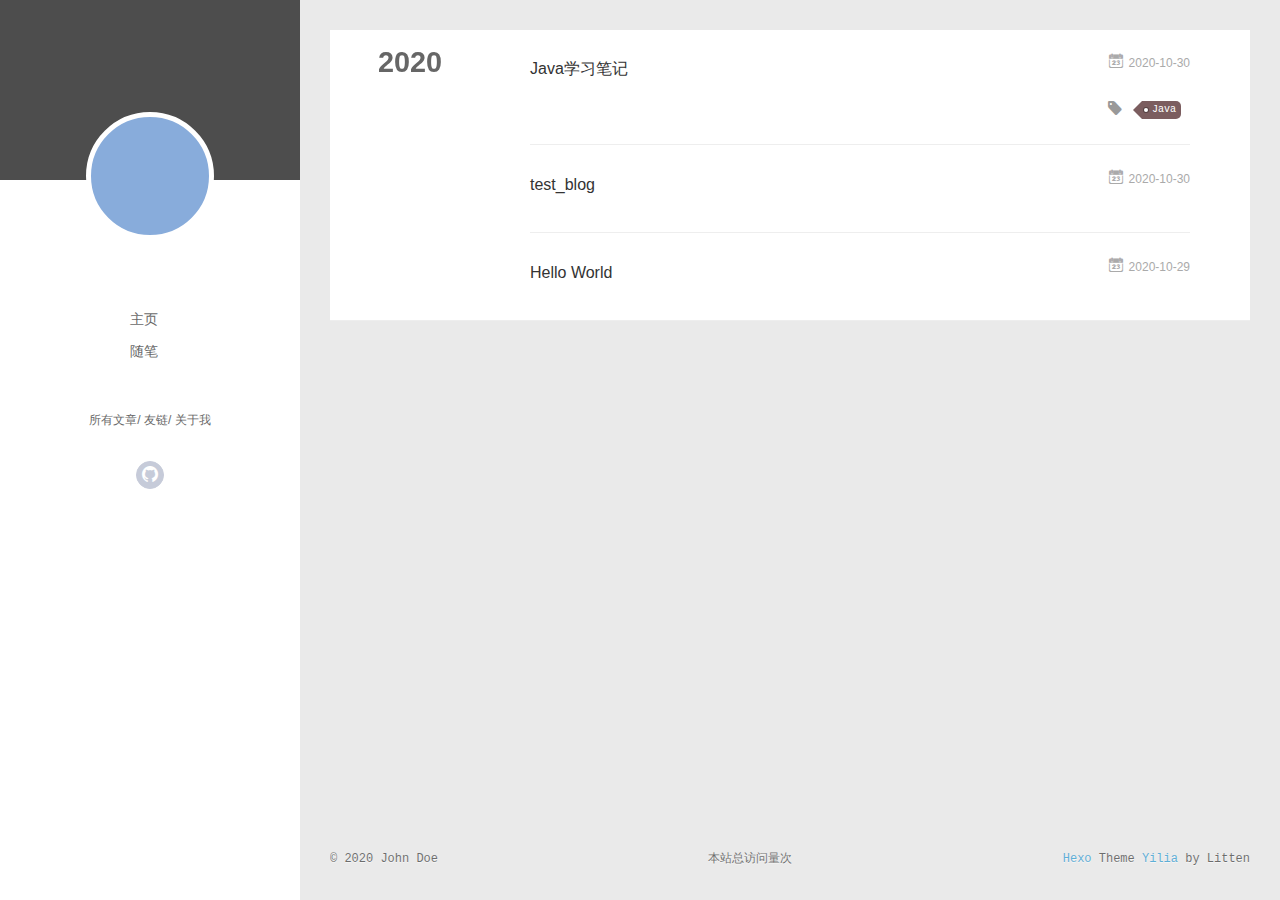
==== archives/index.html @ 0ae36480 "Site updated: 2020-10-30 10:59:47" ====
<!DOCTYPE html>
<html>
<head>
  <meta charset="utf-8">
  
  <meta name="renderer" content="webkit">
  <meta http-equiv="X-UA-Compatible" content="IE=edge" >
  <link rel="dns-prefetch" href="http://example.com">
  <title>Archives | Hexo</title>
  <meta name="viewport" content="width=device-width, initial-scale=1, maximum-scale=1">
  <meta property="og:type" content="website">
<meta property="og:title" content="Hexo">
<meta property="og:url" content="http://example.com/archives/index.html">
<meta property="og:site_name" content="Hexo">
<meta property="og:locale" content="en_US">
<meta property="article:author" content="John Doe">
<meta name="twitter:card" content="summary">
  
    <link rel="alternative" href="/atom.xml" title="Hexo" type="application/atom+xml">
  
  
    <link rel="icon" href="/favicon.png">
  
  <link rel="stylesheet" type="text/css" href="/./main.0cf68a.css">
  <style type="text/css">
  
    #container.show {
      background: linear-gradient(200deg,#a0cfe4,#e8c37e);
    }
  </style>
  

  

<meta name="generator" content="Hexo 5.2.0"></head>

<body>
  <div id="container" q-class="show:isCtnShow">
    <canvas id="anm-canvas" class="anm-canvas"></canvas>
    <div class="left-col" q-class="show:isShow">
      
<div class="overlay" style="background: #4d4d4d"></div>
<div class="intrude-less">
	<header id="header" class="inner">
		<a href="/" class="profilepic">
			<img src="" class="js-avatar">
		</a>
		<hgroup>
		  <h1 class="header-author"><a href="/"></a></h1>
		</hgroup>
		

		<nav class="header-menu">
			<ul>
			
				<li><a href="/">主页</a></li>
	        
				<li><a href="/tags/%E9%9A%8F%E7%AC%94/">随笔</a></li>
	        
			</ul>
		</nav>
		<nav class="header-smart-menu">
    		
    			
    			<a q-on="click: openSlider(e, 'innerArchive')" href="javascript:void(0)">所有文章</a>
    			
            
    			
    			<a q-on="click: openSlider(e, 'friends')" href="javascript:void(0)">友链</a>
    			
            
    			
    			<a q-on="click: openSlider(e, 'aboutme')" href="javascript:void(0)">关于我</a>
    			
            
		</nav>
		<nav class="header-nav">
			<div class="social">
				
					<a class="github" target="_blank" href="https://github.com/FreshDong" title="github"><i class="icon-github"></i></a>
		        
			</div>
		</nav>
	</header>		
</div>

    </div>
    <div class="mid-col" q-class="show:isShow,hide:isShow|isFalse">
      
<nav id="mobile-nav">
  	<div class="overlay js-overlay" style="background: #4d4d4d"></div>
	<div class="btnctn js-mobile-btnctn">
  		<div class="slider-trigger list" q-on="click: openSlider(e)"><i class="icon icon-sort"></i></div>
	</div>
	<div class="intrude-less">
		<header id="header" class="inner">
			<div class="profilepic">
				<img src="" class="js-avatar">
			</div>
			<hgroup>
			  <h1 class="header-author js-header-author"></h1>
			</hgroup>
			
			
			
				
			
				
			
			
			
			<nav class="header-nav">
				<div class="social">
					
						<a class="github" target="_blank" href="https://github.com/FreshDong" title="github"><i class="icon-github"></i></a>
			        
				</div>
			</nav>

			<nav class="header-menu js-header-menu">
				<ul style="width: 50%">
				
				
					<li style="width: 50%"><a href="/">主页</a></li>
		        
					<li style="width: 50%"><a href="/tags/%E9%9A%8F%E7%AC%94/">随笔</a></li>
		        
				</ul>
			</nav>
		</header>				
	</div>
	<div class="mobile-mask" style="display:none" q-show="isShow"></div>
</nav>

      <div id="wrapper" class="body-wrap">
        <div class="menu-l">
          <div class="canvas-wrap">
            <canvas data-colors="#eaeaea" data-sectionHeight="100" data-contentId="js-content" id="myCanvas1" class="anm-canvas"></canvas>
          </div>
          <div id="js-content" class="content-ll">
            
  
  
    
    
      
      
      <section class="archives-wrap">
        <div class="archive-year-wrap">
          <a href="/archives/2020" class="archive-year">2020</a>
        </div>
        <div class="archives">
    
    <article class="archive-article archive-type-post">
  <div class="archive-article-inner">
    <header class="archive-article-header">
      	<div class="article-meta">
	      	<a href="/2020/10/30/Java%E5%AD%A6%E4%B9%A0%E7%AC%94%E8%AE%B0/" class="archive-article-date">
  	<time datetime="2020-10-30T01:36:39.000Z" itemprop="datePublished"><i class="icon-calendar icon"></i>2020-10-30</time>
</a>
        </div>
    	 
  
    <h1 itemprop="name">
      <a class="archive-article-title" href="/2020/10/30/Java%E5%AD%A6%E4%B9%A0%E7%AC%94%E8%AE%B0/">Java学习笔记</a>
    </h1>
  

        <div class="article-info info-on-right">
          
	<div class="article-tag tagcloud">
		<i class="icon-price-tags icon"></i>
		<ul class="article-tag-list">
			 
        		<li class="article-tag-list-item">
        			<a href="javascript:void(0)" class="js-tag article-tag-list-link color5">Java</a>
        		</li>
      		
		</ul>
	</div>

          

        </div>
        <div class="clearfix"></div>
    </header>
  </div>
</article>
  
    
    
    <article class="archive-article archive-type-post">
  <div class="archive-article-inner">
    <header class="archive-article-header">
      	<div class="article-meta">
	      	<a href="/2020/10/30/test-blog/" class="archive-article-date">
  	<time datetime="2020-10-30T01:14:21.000Z" itemprop="datePublished"><i class="icon-calendar icon"></i>2020-10-30</time>
</a>
        </div>
    	 
  
    <h1 itemprop="name">
      <a class="archive-article-title" href="/2020/10/30/test-blog/">test_blog</a>
    </h1>
  

        <div class="article-info info-on-right">
          
          

        </div>
        <div class="clearfix"></div>
    </header>
  </div>
</article>
  
    
    
    <article class="archive-article archive-type-post">
  <div class="archive-article-inner">
    <header class="archive-article-header">
      	<div class="article-meta">
	      	<a href="/2020/10/29/hello-world/" class="archive-article-date">
  	<time datetime="2020-10-29T08:05:00.206Z" itemprop="datePublished"><i class="icon-calendar icon"></i>2020-10-29</time>
</a>
        </div>
    	 
  
    <h1 itemprop="name">
      <a class="archive-article-title" href="/2020/10/29/hello-world/">Hello World</a>
    </h1>
  

        <div class="article-info info-on-right">
          
          

        </div>
        <div class="clearfix"></div>
    </header>
  </div>
</article>
  
  
    </div></section>
  

    


          </div>
        </div>
      </div>
      <footer id="footer">
  <div class="outer">
    <div id="footer-info">
    	<div class="footer-left">
    		&copy; 2020 John Doe
    	</div>
	<script async src="//busuanzi.ibruce.info/busuanzi/2.3/busuanzi.pure.mini.js"></script>
	<span id="busuanzi_container_site_pv">
    	本站总访问量<span id="busuanzi_value_site_pv"></span>次
	</span>
      	<div class="footer-right">
      		<a href="http://hexo.io/" target="_blank">Hexo</a>  Theme <a href="https://github.com/litten/hexo-theme-yilia" target="_blank">Yilia</a> by Litten
      	</div>
    </div>
  </div>
</footer>


    </div>
    <script>
	var yiliaConfig = {
		mathjax: false,
		isHome: false,
		isPost: false,
		isArchive: true,
		isTag: false,
		isCategory: false,
		open_in_new: false,
		toc_hide_index: true,
		root: "/",
		innerArchive: true,
		showTags: false
	}
</script>

<script>!function(t){function n(e){if(r[e])return r[e].exports;var i=r[e]={exports:{},id:e,loaded:!1};return t[e].call(i.exports,i,i.exports,n),i.loaded=!0,i.exports}var r={};n.m=t,n.c=r,n.p="./",n(0)}([function(t,n,r){r(195),t.exports=r(191)},function(t,n,r){var e=r(3),i=r(52),o=r(27),u=r(28),c=r(53),f="prototype",a=function(t,n,r){var s,l,h,v,p=t&a.F,d=t&a.G,y=t&a.S,g=t&a.P,b=t&a.B,m=d?e:y?e[n]||(e[n]={}):(e[n]||{})[f],x=d?i:i[n]||(i[n]={}),w=x[f]||(x[f]={});d&&(r=n);for(s in r)l=!p&&m&&void 0!==m[s],h=(l?m:r)[s],v=b&&l?c(h,e):g&&"function"==typeof h?c(Function.call,h):h,m&&u(m,s,h,t&a.U),x[s]!=h&&o(x,s,v),g&&w[s]!=h&&(w[s]=h)};e.core=i,a.F=1,a.G=2,a.S=4,a.P=8,a.B=16,a.W=32,a.U=64,a.R=128,t.exports=a},function(t,n,r){var e=r(6);t.exports=function(t){if(!e(t))throw TypeError(t+" is not an object!");return t}},function(t,n){var r=t.exports="undefined"!=typeof window&&window.Math==Math?window:"undefined"!=typeof self&&self.Math==Math?self:Function("return this")();"number"==typeof __g&&(__g=r)},function(t,n){t.exports=function(t){try{return!!t()}catch(t){return!0}}},function(t,n){var r=t.exports="undefined"!=typeof window&&window.Math==Math?window:"undefined"!=typeof self&&self.Math==Math?self:Function("return this")();"number"==typeof __g&&(__g=r)},function(t,n){t.exports=function(t){return"object"==typeof t?null!==t:"function"==typeof t}},function(t,n,r){var e=r(126)("wks"),i=r(76),o=r(3).Symbol,u="function"==typeof o;(t.exports=function(t){return e[t]||(e[t]=u&&o[t]||(u?o:i)("Symbol."+t))}).store=e},function(t,n){var r={}.hasOwnProperty;t.exports=function(t,n){return r.call(t,n)}},function(t,n,r){var e=r(94),i=r(33);t.exports=function(t){return e(i(t))}},function(t,n,r){t.exports=!r(4)(function(){return 7!=Object.defineProperty({},"a",{get:function(){return 7}}).a})},function(t,n,r){var e=r(2),i=r(167),o=r(50),u=Object.defineProperty;n.f=r(10)?Object.defineProperty:function(t,n,r){if(e(t),n=o(n,!0),e(r),i)try{return u(t,n,r)}catch(t){}if("get"in r||"set"in r)throw TypeError("Accessors not supported!");return"value"in r&&(t[n]=r.value),t}},function(t,n,r){t.exports=!r(18)(function(){return 7!=Object.defineProperty({},"a",{get:function(){return 7}}).a})},function(t,n,r){var e=r(14),i=r(22);t.exports=r(12)?function(t,n,r){return e.f(t,n,i(1,r))}:function(t,n,r){return t[n]=r,t}},function(t,n,r){var e=r(20),i=r(58),o=r(42),u=Object.defineProperty;n.f=r(12)?Object.defineProperty:function(t,n,r){if(e(t),n=o(n,!0),e(r),i)try{return u(t,n,r)}catch(t){}if("get"in r||"set"in r)throw TypeError("Accessors not supported!");return"value"in r&&(t[n]=r.value),t}},function(t,n,r){var e=r(40)("wks"),i=r(23),o=r(5).Symbol,u="function"==typeof o;(t.exports=function(t){return e[t]||(e[t]=u&&o[t]||(u?o:i)("Symbol."+t))}).store=e},function(t,n,r){var e=r(67),i=Math.min;t.exports=function(t){return t>0?i(e(t),9007199254740991):0}},function(t,n,r){var e=r(46);t.exports=function(t){return Object(e(t))}},function(t,n){t.exports=function(t){try{return!!t()}catch(t){return!0}}},function(t,n,r){var e=r(63),i=r(34);t.exports=Object.keys||function(t){return e(t,i)}},function(t,n,r){var e=r(21);t.exports=function(t){if(!e(t))throw TypeError(t+" is not an object!");return t}},function(t,n){t.exports=function(t){return"object"==typeof t?null!==t:"function"==typeof t}},function(t,n){t.exports=function(t,n){return{enumerable:!(1&t),configurable:!(2&t),writable:!(4&t),value:n}}},function(t,n){var r=0,e=Math.random();t.exports=function(t){return"Symbol(".concat(void 0===t?"":t,")_",(++r+e).toString(36))}},function(t,n){var r={}.hasOwnProperty;t.exports=function(t,n){return r.call(t,n)}},function(t,n){var r=t.exports={version:"2.4.0"};"number"==typeof __e&&(__e=r)},function(t,n){t.exports=function(t){if("function"!=typeof t)throw TypeError(t+" is not a function!");return t}},function(t,n,r){var e=r(11),i=r(66);t.exports=r(10)?function(t,n,r){return e.f(t,n,i(1,r))}:function(t,n,r){return t[n]=r,t}},function(t,n,r){var e=r(3),i=r(27),o=r(24),u=r(76)("src"),c="toString",f=Function[c],a=(""+f).split(c);r(52).inspectSource=function(t){return f.call(t)},(t.exports=function(t,n,r,c){var f="function"==typeof r;f&&(o(r,"name")||i(r,"name",n)),t[n]!==r&&(f&&(o(r,u)||i(r,u,t[n]?""+t[n]:a.join(String(n)))),t===e?t[n]=r:c?t[n]?t[n]=r:i(t,n,r):(delete t[n],i(t,n,r)))})(Function.prototype,c,function(){return"function"==typeof this&&this[u]||f.call(this)})},function(t,n,r){var e=r(1),i=r(4),o=r(46),u=function(t,n,r,e){var i=String(o(t)),u="<"+n;return""!==r&&(u+=" "+r+'="'+String(e).replace(/"/g,"&quot;")+'"'),u+">"+i+"</"+n+">"};t.exports=function(t,n){var r={};r[t]=n(u),e(e.P+e.F*i(function(){var n=""[t]('"');return n!==n.toLowerCase()||n.split('"').length>3}),"String",r)}},function(t,n,r){var e=r(115),i=r(46);t.exports=function(t){return e(i(t))}},function(t,n,r){var e=r(116),i=r(66),o=r(30),u=r(50),c=r(24),f=r(167),a=Object.getOwnPropertyDescriptor;n.f=r(10)?a:function(t,n){if(t=o(t),n=u(n,!0),f)try{return a(t,n)}catch(t){}if(c(t,n))return i(!e.f.call(t,n),t[n])}},function(t,n,r){var e=r(24),i=r(17),o=r(145)("IE_PROTO"),u=Object.prototype;t.exports=Object.getPrototypeOf||function(t){return t=i(t),e(t,o)?t[o]:"function"==typeof t.constructor&&t instanceof t.constructor?t.constructor.prototype:t instanceof Object?u:null}},function(t,n){t.exports=function(t){if(void 0==t)throw TypeError("Can't call method on  "+t);return t}},function(t,n){t.exports="constructor,hasOwnProperty,isPrototypeOf,propertyIsEnumerable,toLocaleString,toString,valueOf".split(",")},function(t,n){t.exports={}},function(t,n){t.exports=!0},function(t,n){n.f={}.propertyIsEnumerable},function(t,n,r){var e=r(14).f,i=r(8),o=r(15)("toStringTag");t.exports=function(t,n,r){t&&!i(t=r?t:t.prototype,o)&&e(t,o,{configurable:!0,value:n})}},function(t,n,r){var e=r(40)("keys"),i=r(23);t.exports=function(t){return e[t]||(e[t]=i(t))}},function(t,n,r){var e=r(5),i="__core-js_shared__",o=e[i]||(e[i]={});t.exports=function(t){return o[t]||(o[t]={})}},function(t,n){var r=Math.ceil,e=Math.floor;t.exports=function(t){return isNaN(t=+t)?0:(t>0?e:r)(t)}},function(t,n,r){var e=r(21);t.exports=function(t,n){if(!e(t))return t;var r,i;if(n&&"function"==typeof(r=t.toString)&&!e(i=r.call(t)))return i;if("function"==typeof(r=t.valueOf)&&!e(i=r.call(t)))return i;if(!n&&"function"==typeof(r=t.toString)&&!e(i=r.call(t)))return i;throw TypeError("Can't convert object to primitive value")}},function(t,n,r){var e=r(5),i=r(25),o=r(36),u=r(44),c=r(14).f;t.exports=function(t){var n=i.Symbol||(i.Symbol=o?{}:e.Symbol||{});"_"==t.charAt(0)||t in n||c(n,t,{value:u.f(t)})}},function(t,n,r){n.f=r(15)},function(t,n){var r={}.toString;t.exports=function(t){return r.call(t).slice(8,-1)}},function(t,n){t.exports=function(t){if(void 0==t)throw TypeError("Can't call method on  "+t);return t}},function(t,n,r){var e=r(4);t.exports=function(t,n){return!!t&&e(function(){n?t.call(null,function(){},1):t.call(null)})}},function(t,n,r){var e=r(53),i=r(115),o=r(17),u=r(16),c=r(203);t.exports=function(t,n){var r=1==t,f=2==t,a=3==t,s=4==t,l=6==t,h=5==t||l,v=n||c;return function(n,c,p){for(var d,y,g=o(n),b=i(g),m=e(c,p,3),x=u(b.length),w=0,S=r?v(n,x):f?v(n,0):void 0;x>w;w++)if((h||w in b)&&(d=b[w],y=m(d,w,g),t))if(r)S[w]=y;else if(y)switch(t){case 3:return!0;case 5:return d;case 6:return w;case 2:S.push(d)}else if(s)return!1;return l?-1:a||s?s:S}}},function(t,n,r){var e=r(1),i=r(52),o=r(4);t.exports=function(t,n){var r=(i.Object||{})[t]||Object[t],u={};u[t]=n(r),e(e.S+e.F*o(function(){r(1)}),"Object",u)}},function(t,n,r){var e=r(6);t.exports=function(t,n){if(!e(t))return t;var r,i;if(n&&"function"==typeof(r=t.toString)&&!e(i=r.call(t)))return i;if("function"==typeof(r=t.valueOf)&&!e(i=r.call(t)))return i;if(!n&&"function"==typeof(r=t.toString)&&!e(i=r.call(t)))return i;throw TypeError("Can't convert object to primitive value")}},function(t,n,r){var e=r(5),i=r(25),o=r(91),u=r(13),c="prototype",f=function(t,n,r){var a,s,l,h=t&f.F,v=t&f.G,p=t&f.S,d=t&f.P,y=t&f.B,g=t&f.W,b=v?i:i[n]||(i[n]={}),m=b[c],x=v?e:p?e[n]:(e[n]||{})[c];v&&(r=n);for(a in r)(s=!h&&x&&void 0!==x[a])&&a in b||(l=s?x[a]:r[a],b[a]=v&&"function"!=typeof x[a]?r[a]:y&&s?o(l,e):g&&x[a]==l?function(t){var n=function(n,r,e){if(this instanceof t){switch(arguments.length){case 0:return new t;case 1:return new t(n);case 2:return new t(n,r)}return new t(n,r,e)}return t.apply(this,arguments)};return n[c]=t[c],n}(l):d&&"function"==typeof l?o(Function.call,l):l,d&&((b.virtual||(b.virtual={}))[a]=l,t&f.R&&m&&!m[a]&&u(m,a,l)))};f.F=1,f.G=2,f.S=4,f.P=8,f.B=16,f.W=32,f.U=64,f.R=128,t.exports=f},function(t,n){var r=t.exports={version:"2.4.0"};"number"==typeof __e&&(__e=r)},function(t,n,r){var e=r(26);t.exports=function(t,n,r){if(e(t),void 0===n)return t;switch(r){case 1:return function(r){return t.call(n,r)};case 2:return function(r,e){return t.call(n,r,e)};case 3:return function(r,e,i){return t.call(n,r,e,i)}}return function(){return t.apply(n,arguments)}}},function(t,n,r){var e=r(183),i=r(1),o=r(126)("metadata"),u=o.store||(o.store=new(r(186))),c=function(t,n,r){var i=u.get(t);if(!i){if(!r)return;u.set(t,i=new e)}var o=i.get(n);if(!o){if(!r)return;i.set(n,o=new e)}return o},f=function(t,n,r){var e=c(n,r,!1);return void 0!==e&&e.has(t)},a=function(t,n,r){var e=c(n,r,!1);return void 0===e?void 0:e.get(t)},s=function(t,n,r,e){c(r,e,!0).set(t,n)},l=function(t,n){var r=c(t,n,!1),e=[];return r&&r.forEach(function(t,n){e.push(n)}),e},h=function(t){return void 0===t||"symbol"==typeof t?t:String(t)},v=function(t){i(i.S,"Reflect",t)};t.exports={store:u,map:c,has:f,get:a,set:s,keys:l,key:h,exp:v}},function(t,n,r){"use strict";if(r(10)){var e=r(69),i=r(3),o=r(4),u=r(1),c=r(127),f=r(152),a=r(53),s=r(68),l=r(66),h=r(27),v=r(73),p=r(67),d=r(16),y=r(75),g=r(50),b=r(24),m=r(180),x=r(114),w=r(6),S=r(17),_=r(137),O=r(70),E=r(32),P=r(71).f,j=r(154),F=r(76),M=r(7),A=r(48),N=r(117),T=r(146),I=r(155),k=r(80),L=r(123),R=r(74),C=r(130),D=r(160),U=r(11),W=r(31),G=U.f,B=W.f,V=i.RangeError,z=i.TypeError,q=i.Uint8Array,K="ArrayBuffer",J="Shared"+K,Y="BYTES_PER_ELEMENT",H="prototype",$=Array[H],X=f.ArrayBuffer,Q=f.DataView,Z=A(0),tt=A(2),nt=A(3),rt=A(4),et=A(5),it=A(6),ot=N(!0),ut=N(!1),ct=I.values,ft=I.keys,at=I.entries,st=$.lastIndexOf,lt=$.reduce,ht=$.reduceRight,vt=$.join,pt=$.sort,dt=$.slice,yt=$.toString,gt=$.toLocaleString,bt=M("iterator"),mt=M("toStringTag"),xt=F("typed_constructor"),wt=F("def_constructor"),St=c.CONSTR,_t=c.TYPED,Ot=c.VIEW,Et="Wrong length!",Pt=A(1,function(t,n){return Tt(T(t,t[wt]),n)}),jt=o(function(){return 1===new q(new Uint16Array([1]).buffer)[0]}),Ft=!!q&&!!q[H].set&&o(function(){new q(1).set({})}),Mt=function(t,n){if(void 0===t)throw z(Et);var r=+t,e=d(t);if(n&&!m(r,e))throw V(Et);return e},At=function(t,n){var r=p(t);if(r<0||r%n)throw V("Wrong offset!");return r},Nt=function(t){if(w(t)&&_t in t)return t;throw z(t+" is not a typed array!")},Tt=function(t,n){if(!(w(t)&&xt in t))throw z("It is not a typed array constructor!");return new t(n)},It=function(t,n){return kt(T(t,t[wt]),n)},kt=function(t,n){for(var r=0,e=n.length,i=Tt(t,e);e>r;)i[r]=n[r++];return i},Lt=function(t,n,r){G(t,n,{get:function(){return this._d[r]}})},Rt=function(t){var n,r,e,i,o,u,c=S(t),f=arguments.length,s=f>1?arguments[1]:void 0,l=void 0!==s,h=j(c);if(void 0!=h&&!_(h)){for(u=h.call(c),e=[],n=0;!(o=u.next()).done;n++)e.push(o.value);c=e}for(l&&f>2&&(s=a(s,arguments[2],2)),n=0,r=d(c.length),i=Tt(this,r);r>n;n++)i[n]=l?s(c[n],n):c[n];return i},Ct=function(){for(var t=0,n=arguments.length,r=Tt(this,n);n>t;)r[t]=arguments[t++];return r},Dt=!!q&&o(function(){gt.call(new q(1))}),Ut=function(){return gt.apply(Dt?dt.call(Nt(this)):Nt(this),arguments)},Wt={copyWithin:function(t,n){return D.call(Nt(this),t,n,arguments.length>2?arguments[2]:void 0)},every:function(t){return rt(Nt(this),t,arguments.length>1?arguments[1]:void 0)},fill:function(t){return C.apply(Nt(this),arguments)},filter:function(t){return It(this,tt(Nt(this),t,arguments.length>1?arguments[1]:void 0))},find:function(t){return et(Nt(this),t,arguments.length>1?arguments[1]:void 0)},findIndex:function(t){return it(Nt(this),t,arguments.length>1?arguments[1]:void 0)},forEach:function(t){Z(Nt(this),t,arguments.length>1?arguments[1]:void 0)},indexOf:function(t){return ut(Nt(this),t,arguments.length>1?arguments[1]:void 0)},includes:function(t){return ot(Nt(this),t,arguments.length>1?arguments[1]:void 0)},join:function(t){return vt.apply(Nt(this),arguments)},lastIndexOf:function(t){return st.apply(Nt(this),arguments)},map:function(t){return Pt(Nt(this),t,arguments.length>1?arguments[1]:void 0)},reduce:function(t){return lt.apply(Nt(this),arguments)},reduceRight:function(t){return ht.apply(Nt(this),arguments)},reverse:function(){for(var t,n=this,r=Nt(n).length,e=Math.floor(r/2),i=0;i<e;)t=n[i],n[i++]=n[--r],n[r]=t;return n},some:function(t){return nt(Nt(this),t,arguments.length>1?arguments[1]:void 0)},sort:function(t){return pt.call(Nt(this),t)},subarray:function(t,n){var r=Nt(this),e=r.length,i=y(t,e);return new(T(r,r[wt]))(r.buffer,r.byteOffset+i*r.BYTES_PER_ELEMENT,d((void 0===n?e:y(n,e))-i))}},Gt=function(t,n){return It(this,dt.call(Nt(this),t,n))},Bt=function(t){Nt(this);var n=At(arguments[1],1),r=this.length,e=S(t),i=d(e.length),o=0;if(i+n>r)throw V(Et);for(;o<i;)this[n+o]=e[o++]},Vt={entries:function(){return at.call(Nt(this))},keys:function(){return ft.call(Nt(this))},values:function(){return ct.call(Nt(this))}},zt=function(t,n){return w(t)&&t[_t]&&"symbol"!=typeof n&&n in t&&String(+n)==String(n)},qt=function(t,n){return zt(t,n=g(n,!0))?l(2,t[n]):B(t,n)},Kt=function(t,n,r){return!(zt(t,n=g(n,!0))&&w(r)&&b(r,"value"))||b(r,"get")||b(r,"set")||r.configurable||b(r,"writable")&&!r.writable||b(r,"enumerable")&&!r.enumerable?G(t,n,r):(t[n]=r.value,t)};St||(W.f=qt,U.f=Kt),u(u.S+u.F*!St,"Object",{getOwnPropertyDescriptor:qt,defineProperty:Kt}),o(function(){yt.call({})})&&(yt=gt=function(){return vt.call(this)});var Jt=v({},Wt);v(Jt,Vt),h(Jt,bt,Vt.values),v(Jt,{slice:Gt,set:Bt,constructor:function(){},toString:yt,toLocaleString:Ut}),Lt(Jt,"buffer","b"),Lt(Jt,"byteOffset","o"),Lt(Jt,"byteLength","l"),Lt(Jt,"length","e"),G(Jt,mt,{get:function(){return this[_t]}}),t.exports=function(t,n,r,f){f=!!f;var a=t+(f?"Clamped":"")+"Array",l="Uint8Array"!=a,v="get"+t,p="set"+t,y=i[a],g=y||{},b=y&&E(y),m=!y||!c.ABV,S={},_=y&&y[H],j=function(t,r){var e=t._d;return e.v[v](r*n+e.o,jt)},F=function(t,r,e){var i=t._d;f&&(e=(e=Math.round(e))<0?0:e>255?255:255&e),i.v[p](r*n+i.o,e,jt)},M=function(t,n){G(t,n,{get:function(){return j(this,n)},set:function(t){return F(this,n,t)},enumerable:!0})};m?(y=r(function(t,r,e,i){s(t,y,a,"_d");var o,u,c,f,l=0,v=0;if(w(r)){if(!(r instanceof X||(f=x(r))==K||f==J))return _t in r?kt(y,r):Rt.call(y,r);o=r,v=At(e,n);var p=r.byteLength;if(void 0===i){if(p%n)throw V(Et);if((u=p-v)<0)throw V(Et)}else if((u=d(i)*n)+v>p)throw V(Et);c=u/n}else c=Mt(r,!0),u=c*n,o=new X(u);for(h(t,"_d",{b:o,o:v,l:u,e:c,v:new Q(o)});l<c;)M(t,l++)}),_=y[H]=O(Jt),h(_,"constructor",y)):L(function(t){new y(null),new y(t)},!0)||(y=r(function(t,r,e,i){s(t,y,a);var o;return w(r)?r instanceof X||(o=x(r))==K||o==J?void 0!==i?new g(r,At(e,n),i):void 0!==e?new g(r,At(e,n)):new g(r):_t in r?kt(y,r):Rt.call(y,r):new g(Mt(r,l))}),Z(b!==Function.prototype?P(g).concat(P(b)):P(g),function(t){t in y||h(y,t,g[t])}),y[H]=_,e||(_.constructor=y));var A=_[bt],N=!!A&&("values"==A.name||void 0==A.name),T=Vt.values;h(y,xt,!0),h(_,_t,a),h(_,Ot,!0),h(_,wt,y),(f?new y(1)[mt]==a:mt in _)||G(_,mt,{get:function(){return a}}),S[a]=y,u(u.G+u.W+u.F*(y!=g),S),u(u.S,a,{BYTES_PER_ELEMENT:n,from:Rt,of:Ct}),Y in _||h(_,Y,n),u(u.P,a,Wt),R(a),u(u.P+u.F*Ft,a,{set:Bt}),u(u.P+u.F*!N,a,Vt),u(u.P+u.F*(_.toString!=yt),a,{toString:yt}),u(u.P+u.F*o(function(){new y(1).slice()}),a,{slice:Gt}),u(u.P+u.F*(o(function(){return[1,2].toLocaleString()!=new y([1,2]).toLocaleString()})||!o(function(){_.toLocaleString.call([1,2])})),a,{toLocaleString:Ut}),k[a]=N?A:T,e||N||h(_,bt,T)}}else t.exports=function(){}},function(t,n){var r={}.toString;t.exports=function(t){return r.call(t).slice(8,-1)}},function(t,n,r){var e=r(21),i=r(5).document,o=e(i)&&e(i.createElement);t.exports=function(t){return o?i.createElement(t):{}}},function(t,n,r){t.exports=!r(12)&&!r(18)(function(){return 7!=Object.defineProperty(r(57)("div"),"a",{get:function(){return 7}}).a})},function(t,n,r){"use strict";var e=r(36),i=r(51),o=r(64),u=r(13),c=r(8),f=r(35),a=r(96),s=r(38),l=r(103),h=r(15)("iterator"),v=!([].keys&&"next"in[].keys()),p="keys",d="values",y=function(){return this};t.exports=function(t,n,r,g,b,m,x){a(r,n,g);var w,S,_,O=function(t){if(!v&&t in F)return F[t];switch(t){case p:case d:return function(){return new r(this,t)}}return function(){return new r(this,t)}},E=n+" Iterator",P=b==d,j=!1,F=t.prototype,M=F[h]||F["@@iterator"]||b&&F[b],A=M||O(b),N=b?P?O("entries"):A:void 0,T="Array"==n?F.entries||M:M;if(T&&(_=l(T.call(new t)))!==Object.prototype&&(s(_,E,!0),e||c(_,h)||u(_,h,y)),P&&M&&M.name!==d&&(j=!0,A=function(){return M.call(this)}),e&&!x||!v&&!j&&F[h]||u(F,h,A),f[n]=A,f[E]=y,b)if(w={values:P?A:O(d),keys:m?A:O(p),entries:N},x)for(S in w)S in F||o(F,S,w[S]);else i(i.P+i.F*(v||j),n,w);return w}},function(t,n,r){var e=r(20),i=r(100),o=r(34),u=r(39)("IE_PROTO"),c=function(){},f="prototype",a=function(){var t,n=r(57)("iframe"),e=o.length;for(n.style.display="none",r(93).appendChild(n),n.src="javascript:",t=n.contentWindow.document,t.open(),t.write("<script>document.F=Object<\/script>"),t.close(),a=t.F;e--;)delete a[f][o[e]];return a()};t.exports=Object.create||function(t,n){var r;return null!==t?(c[f]=e(t),r=new c,c[f]=null,r[u]=t):r=a(),void 0===n?r:i(r,n)}},function(t,n,r){var e=r(63),i=r(34).concat("length","prototype");n.f=Object.getOwnPropertyNames||function(t){return e(t,i)}},function(t,n){n.f=Object.getOwnPropertySymbols},function(t,n,r){var e=r(8),i=r(9),o=r(90)(!1),u=r(39)("IE_PROTO");t.exports=function(t,n){var r,c=i(t),f=0,a=[];for(r in c)r!=u&&e(c,r)&&a.push(r);for(;n.length>f;)e(c,r=n[f++])&&(~o(a,r)||a.push(r));return a}},function(t,n,r){t.exports=r(13)},function(t,n,r){var e=r(76)("meta"),i=r(6),o=r(24),u=r(11).f,c=0,f=Object.isExtensible||function(){return!0},a=!r(4)(function(){return f(Object.preventExtensions({}))}),s=function(t){u(t,e,{value:{i:"O"+ ++c,w:{}}})},l=function(t,n){if(!i(t))return"symbol"==typeof t?t:("string"==typeof t?"S":"P")+t;if(!o(t,e)){if(!f(t))return"F";if(!n)return"E";s(t)}return t[e].i},h=function(t,n){if(!o(t,e)){if(!f(t))return!0;if(!n)return!1;s(t)}return t[e].w},v=function(t){return a&&p.NEED&&f(t)&&!o(t,e)&&s(t),t},p=t.exports={KEY:e,NEED:!1,fastKey:l,getWeak:h,onFreeze:v}},function(t,n){t.exports=function(t,n){return{enumerable:!(1&t),configurable:!(2&t),writable:!(4&t),value:n}}},function(t,n){var r=Math.ceil,e=Math.floor;t.exports=function(t){return isNaN(t=+t)?0:(t>0?e:r)(t)}},function(t,n){t.exports=function(t,n,r,e){if(!(t instanceof n)||void 0!==e&&e in t)throw TypeError(r+": incorrect invocation!");return t}},function(t,n){t.exports=!1},function(t,n,r){var e=r(2),i=r(173),o=r(133),u=r(145)("IE_PROTO"),c=function(){},f="prototype",a=function(){var t,n=r(132)("iframe"),e=o.length;for(n.style.display="none",r(135).appendChild(n),n.src="javascript:",t=n.contentWindow.document,t.open(),t.write("<script>document.F=Object<\/script>"),t.close(),a=t.F;e--;)delete a[f][o[e]];return a()};t.exports=Object.create||function(t,n){var r;return null!==t?(c[f]=e(t),r=new c,c[f]=null,r[u]=t):r=a(),void 0===n?r:i(r,n)}},function(t,n,r){var e=r(175),i=r(133).concat("length","prototype");n.f=Object.getOwnPropertyNames||function(t){return e(t,i)}},function(t,n,r){var e=r(175),i=r(133);t.exports=Object.keys||function(t){return e(t,i)}},function(t,n,r){var e=r(28);t.exports=function(t,n,r){for(var i in n)e(t,i,n[i],r);return t}},function(t,n,r){"use strict";var e=r(3),i=r(11),o=r(10),u=r(7)("species");t.exports=function(t){var n=e[t];o&&n&&!n[u]&&i.f(n,u,{configurable:!0,get:function(){return this}})}},function(t,n,r){var e=r(67),i=Math.max,o=Math.min;t.exports=function(t,n){return t=e(t),t<0?i(t+n,0):o(t,n)}},function(t,n){var r=0,e=Math.random();t.exports=function(t){return"Symbol(".concat(void 0===t?"":t,")_",(++r+e).toString(36))}},function(t,n,r){var e=r(33);t.exports=function(t){return Object(e(t))}},function(t,n,r){var e=r(7)("unscopables"),i=Array.prototype;void 0==i[e]&&r(27)(i,e,{}),t.exports=function(t){i[e][t]=!0}},function(t,n,r){var e=r(53),i=r(169),o=r(137),u=r(2),c=r(16),f=r(154),a={},s={},n=t.exports=function(t,n,r,l,h){var v,p,d,y,g=h?function(){return t}:f(t),b=e(r,l,n?2:1),m=0;if("function"!=typeof g)throw TypeError(t+" is not iterable!");if(o(g)){for(v=c(t.length);v>m;m++)if((y=n?b(u(p=t[m])[0],p[1]):b(t[m]))===a||y===s)return y}else for(d=g.call(t);!(p=d.next()).done;)if((y=i(d,b,p.value,n))===a||y===s)return y};n.BREAK=a,n.RETURN=s},function(t,n){t.exports={}},function(t,n,r){var e=r(11).f,i=r(24),o=r(7)("toStringTag");t.exports=function(t,n,r){t&&!i(t=r?t:t.prototype,o)&&e(t,o,{configurable:!0,value:n})}},function(t,n,r){var e=r(1),i=r(46),o=r(4),u=r(150),c="["+u+"]",f="​",a=RegExp("^"+c+c+"*"),s=RegExp(c+c+"*$"),l=function(t,n,r){var i={},c=o(function(){return!!u[t]()||f[t]()!=f}),a=i[t]=c?n(h):u[t];r&&(i[r]=a),e(e.P+e.F*c,"String",i)},h=l.trim=function(t,n){return t=String(i(t)),1&n&&(t=t.replace(a,"")),2&n&&(t=t.replace(s,"")),t};t.exports=l},function(t,n,r){t.exports={default:r(86),__esModule:!0}},function(t,n,r){t.exports={default:r(87),__esModule:!0}},function(t,n,r){"use strict";function e(t){return t&&t.__esModule?t:{default:t}}n.__esModule=!0;var i=r(84),o=e(i),u=r(83),c=e(u),f="function"==typeof c.default&&"symbol"==typeof o.default?function(t){return typeof t}:function(t){return t&&"function"==typeof c.default&&t.constructor===c.default&&t!==c.default.prototype?"symbol":typeof t};n.default="function"==typeof c.default&&"symbol"===f(o.default)?function(t){return void 0===t?"undefined":f(t)}:function(t){return t&&"function"==typeof c.default&&t.constructor===c.default&&t!==c.default.prototype?"symbol":void 0===t?"undefined":f(t)}},function(t,n,r){r(110),r(108),r(111),r(112),t.exports=r(25).Symbol},function(t,n,r){r(109),r(113),t.exports=r(44).f("iterator")},function(t,n){t.exports=function(t){if("function"!=typeof t)throw TypeError(t+" is not a function!");return t}},function(t,n){t.exports=function(){}},function(t,n,r){var e=r(9),i=r(106),o=r(105);t.exports=function(t){return function(n,r,u){var c,f=e(n),a=i(f.length),s=o(u,a);if(t&&r!=r){for(;a>s;)if((c=f[s++])!=c)return!0}else for(;a>s;s++)if((t||s in f)&&f[s]===r)return t||s||0;return!t&&-1}}},function(t,n,r){var e=r(88);t.exports=function(t,n,r){if(e(t),void 0===n)return t;switch(r){case 1:return function(r){return t.call(n,r)};case 2:return function(r,e){return t.call(n,r,e)};case 3:return function(r,e,i){return t.call(n,r,e,i)}}return function(){return t.apply(n,arguments)}}},function(t,n,r){var e=r(19),i=r(62),o=r(37);t.exports=function(t){var n=e(t),r=i.f;if(r)for(var u,c=r(t),f=o.f,a=0;c.length>a;)f.call(t,u=c[a++])&&n.push(u);return n}},function(t,n,r){t.exports=r(5).document&&document.documentElement},function(t,n,r){var e=r(56);t.exports=Object("z").propertyIsEnumerable(0)?Object:function(t){return"String"==e(t)?t.split(""):Object(t)}},function(t,n,r){var e=r(56);t.exports=Array.isArray||function(t){return"Array"==e(t)}},function(t,n,r){"use strict";var e=r(60),i=r(22),o=r(38),u={};r(13)(u,r(15)("iterator"),function(){return this}),t.exports=function(t,n,r){t.prototype=e(u,{next:i(1,r)}),o(t,n+" Iterator")}},function(t,n){t.exports=function(t,n){return{value:n,done:!!t}}},function(t,n,r){var e=r(19),i=r(9);t.exports=function(t,n){for(var r,o=i(t),u=e(o),c=u.length,f=0;c>f;)if(o[r=u[f++]]===n)return r}},function(t,n,r){var e=r(23)("meta"),i=r(21),o=r(8),u=r(14).f,c=0,f=Object.isExtensible||function(){return!0},a=!r(18)(function(){return f(Object.preventExtensions({}))}),s=function(t){u(t,e,{value:{i:"O"+ ++c,w:{}}})},l=function(t,n){if(!i(t))return"symbol"==typeof t?t:("string"==typeof t?"S":"P")+t;if(!o(t,e)){if(!f(t))return"F";if(!n)return"E";s(t)}return t[e].i},h=function(t,n){if(!o(t,e)){if(!f(t))return!0;if(!n)return!1;s(t)}return t[e].w},v=function(t){return a&&p.NEED&&f(t)&&!o(t,e)&&s(t),t},p=t.exports={KEY:e,NEED:!1,fastKey:l,getWeak:h,onFreeze:v}},function(t,n,r){var e=r(14),i=r(20),o=r(19);t.exports=r(12)?Object.defineProperties:function(t,n){i(t);for(var r,u=o(n),c=u.length,f=0;c>f;)e.f(t,r=u[f++],n[r]);return t}},function(t,n,r){var e=r(37),i=r(22),o=r(9),u=r(42),c=r(8),f=r(58),a=Object.getOwnPropertyDescriptor;n.f=r(12)?a:function(t,n){if(t=o(t),n=u(n,!0),f)try{return a(t,n)}catch(t){}if(c(t,n))return i(!e.f.call(t,n),t[n])}},function(t,n,r){var e=r(9),i=r(61).f,o={}.toString,u="object"==typeof window&&window&&Object.getOwnPropertyNames?Object.getOwnPropertyNames(window):[],c=function(t){try{return i(t)}catch(t){return u.slice()}};t.exports.f=function(t){return u&&"[object Window]"==o.call(t)?c(t):i(e(t))}},function(t,n,r){var e=r(8),i=r(77),o=r(39)("IE_PROTO"),u=Object.prototype;t.exports=Object.getPrototypeOf||function(t){return t=i(t),e(t,o)?t[o]:"function"==typeof t.constructor&&t instanceof t.constructor?t.constructor.prototype:t instanceof Object?u:null}},function(t,n,r){var e=r(41),i=r(33);t.exports=function(t){return function(n,r){var o,u,c=String(i(n)),f=e(r),a=c.length;return f<0||f>=a?t?"":void 0:(o=c.charCodeAt(f),o<55296||o>56319||f+1===a||(u=c.charCodeAt(f+1))<56320||u>57343?t?c.charAt(f):o:t?c.slice(f,f+2):u-56320+(o-55296<<10)+65536)}}},function(t,n,r){var e=r(41),i=Math.max,o=Math.min;t.exports=function(t,n){return t=e(t),t<0?i(t+n,0):o(t,n)}},function(t,n,r){var e=r(41),i=Math.min;t.exports=function(t){return t>0?i(e(t),9007199254740991):0}},function(t,n,r){"use strict";var e=r(89),i=r(97),o=r(35),u=r(9);t.exports=r(59)(Array,"Array",function(t,n){this._t=u(t),this._i=0,this._k=n},function(){var t=this._t,n=this._k,r=this._i++;return!t||r>=t.length?(this._t=void 0,i(1)):"keys"==n?i(0,r):"values"==n?i(0,t[r]):i(0,[r,t[r]])},"values"),o.Arguments=o.Array,e("keys"),e("values"),e("entries")},function(t,n){},function(t,n,r){"use strict";var e=r(104)(!0);r(59)(String,"String",function(t){this._t=String(t),this._i=0},function(){var t,n=this._t,r=this._i;return r>=n.length?{value:void 0,done:!0}:(t=e(n,r),this._i+=t.length,{value:t,done:!1})})},function(t,n,r){"use strict";var e=r(5),i=r(8),o=r(12),u=r(51),c=r(64),f=r(99).KEY,a=r(18),s=r(40),l=r(38),h=r(23),v=r(15),p=r(44),d=r(43),y=r(98),g=r(92),b=r(95),m=r(20),x=r(9),w=r(42),S=r(22),_=r(60),O=r(102),E=r(101),P=r(14),j=r(19),F=E.f,M=P.f,A=O.f,N=e.Symbol,T=e.JSON,I=T&&T.stringify,k="prototype",L=v("_hidden"),R=v("toPrimitive"),C={}.propertyIsEnumerable,D=s("symbol-registry"),U=s("symbols"),W=s("op-symbols"),G=Object[k],B="function"==typeof N,V=e.QObject,z=!V||!V[k]||!V[k].findChild,q=o&&a(function(){return 7!=_(M({},"a",{get:function(){return M(this,"a",{value:7}).a}})).a})?function(t,n,r){var e=F(G,n);e&&delete G[n],M(t,n,r),e&&t!==G&&M(G,n,e)}:M,K=function(t){var n=U[t]=_(N[k]);return n._k=t,n},J=B&&"symbol"==typeof N.iterator?function(t){return"symbol"==typeof t}:function(t){return t instanceof N},Y=function(t,n,r){return t===G&&Y(W,n,r),m(t),n=w(n,!0),m(r),i(U,n)?(r.enumerable?(i(t,L)&&t[L][n]&&(t[L][n]=!1),r=_(r,{enumerable:S(0,!1)})):(i(t,L)||M(t,L,S(1,{})),t[L][n]=!0),q(t,n,r)):M(t,n,r)},H=function(t,n){m(t);for(var r,e=g(n=x(n)),i=0,o=e.length;o>i;)Y(t,r=e[i++],n[r]);return t},$=function(t,n){return void 0===n?_(t):H(_(t),n)},X=function(t){var n=C.call(this,t=w(t,!0));return!(this===G&&i(U,t)&&!i(W,t))&&(!(n||!i(this,t)||!i(U,t)||i(this,L)&&this[L][t])||n)},Q=function(t,n){if(t=x(t),n=w(n,!0),t!==G||!i(U,n)||i(W,n)){var r=F(t,n);return!r||!i(U,n)||i(t,L)&&t[L][n]||(r.enumerable=!0),r}},Z=function(t){for(var n,r=A(x(t)),e=[],o=0;r.length>o;)i(U,n=r[o++])||n==L||n==f||e.push(n);return e},tt=function(t){for(var n,r=t===G,e=A(r?W:x(t)),o=[],u=0;e.length>u;)!i(U,n=e[u++])||r&&!i(G,n)||o.push(U[n]);return o};B||(N=function(){if(this instanceof N)throw TypeError("Symbol is not a constructor!");var t=h(arguments.length>0?arguments[0]:void 0),n=function(r){this===G&&n.call(W,r),i(this,L)&&i(this[L],t)&&(this[L][t]=!1),q(this,t,S(1,r))};return o&&z&&q(G,t,{configurable:!0,set:n}),K(t)},c(N[k],"toString",function(){return this._k}),E.f=Q,P.f=Y,r(61).f=O.f=Z,r(37).f=X,r(62).f=tt,o&&!r(36)&&c(G,"propertyIsEnumerable",X,!0),p.f=function(t){return K(v(t))}),u(u.G+u.W+u.F*!B,{Symbol:N});for(var nt="hasInstance,isConcatSpreadable,iterator,match,replace,search,species,split,toPrimitive,toStringTag,unscopables".split(","),rt=0;nt.length>rt;)v(nt[rt++]);for(var nt=j(v.store),rt=0;nt.length>rt;)d(nt[rt++]);u(u.S+u.F*!B,"Symbol",{for:function(t){return i(D,t+="")?D[t]:D[t]=N(t)},keyFor:function(t){if(J(t))return y(D,t);throw TypeError(t+" is not a symbol!")},useSetter:function(){z=!0},useSimple:function(){z=!1}}),u(u.S+u.F*!B,"Object",{create:$,defineProperty:Y,defineProperties:H,getOwnPropertyDescriptor:Q,getOwnPropertyNames:Z,getOwnPropertySymbols:tt}),T&&u(u.S+u.F*(!B||a(function(){var t=N();return"[null]"!=I([t])||"{}"!=I({a:t})||"{}"!=I(Object(t))})),"JSON",{stringify:function(t){if(void 0!==t&&!J(t)){for(var n,r,e=[t],i=1;arguments.length>i;)e.push(arguments[i++]);return n=e[1],"function"==typeof n&&(r=n),!r&&b(n)||(n=function(t,n){if(r&&(n=r.call(this,t,n)),!J(n))return n}),e[1]=n,I.apply(T,e)}}}),N[k][R]||r(13)(N[k],R,N[k].valueOf),l(N,"Symbol"),l(Math,"Math",!0),l(e.JSON,"JSON",!0)},function(t,n,r){r(43)("asyncIterator")},function(t,n,r){r(43)("observable")},function(t,n,r){r(107);for(var e=r(5),i=r(13),o=r(35),u=r(15)("toStringTag"),c=["NodeList","DOMTokenList","MediaList","StyleSheetList","CSSRuleList"],f=0;f<5;f++){var a=c[f],s=e[a],l=s&&s.prototype;l&&!l[u]&&i(l,u,a),o[a]=o.Array}},function(t,n,r){var e=r(45),i=r(7)("toStringTag"),o="Arguments"==e(function(){return arguments}()),u=function(t,n){try{return t[n]}catch(t){}};t.exports=function(t){var n,r,c;return void 0===t?"Undefined":null===t?"Null":"string"==typeof(r=u(n=Object(t),i))?r:o?e(n):"Object"==(c=e(n))&&"function"==typeof n.callee?"Arguments":c}},function(t,n,r){var e=r(45);t.exports=Object("z").propertyIsEnumerable(0)?Object:function(t){return"String"==e(t)?t.split(""):Object(t)}},function(t,n){n.f={}.propertyIsEnumerable},function(t,n,r){var e=r(30),i=r(16),o=r(75);t.exports=function(t){return function(n,r,u){var c,f=e(n),a=i(f.length),s=o(u,a);if(t&&r!=r){for(;a>s;)if((c=f[s++])!=c)return!0}else for(;a>s;s++)if((t||s in f)&&f[s]===r)return t||s||0;return!t&&-1}}},function(t,n,r){"use strict";var e=r(3),i=r(1),o=r(28),u=r(73),c=r(65),f=r(79),a=r(68),s=r(6),l=r(4),h=r(123),v=r(81),p=r(136);t.exports=function(t,n,r,d,y,g){var b=e[t],m=b,x=y?"set":"add",w=m&&m.prototype,S={},_=function(t){var n=w[t];o(w,t,"delete"==t?function(t){return!(g&&!s(t))&&n.call(this,0===t?0:t)}:"has"==t?function(t){return!(g&&!s(t))&&n.call(this,0===t?0:t)}:"get"==t?function(t){return g&&!s(t)?void 0:n.call(this,0===t?0:t)}:"add"==t?function(t){return n.call(this,0===t?0:t),this}:function(t,r){return n.call(this,0===t?0:t,r),this})};if("function"==typeof m&&(g||w.forEach&&!l(function(){(new m).entries().next()}))){var O=new m,E=O[x](g?{}:-0,1)!=O,P=l(function(){O.has(1)}),j=h(function(t){new m(t)}),F=!g&&l(function(){for(var t=new m,n=5;n--;)t[x](n,n);return!t.has(-0)});j||(m=n(function(n,r){a(n,m,t);var e=p(new b,n,m);return void 0!=r&&f(r,y,e[x],e),e}),m.prototype=w,w.constructor=m),(P||F)&&(_("delete"),_("has"),y&&_("get")),(F||E)&&_(x),g&&w.clear&&delete w.clear}else m=d.getConstructor(n,t,y,x),u(m.prototype,r),c.NEED=!0;return v(m,t),S[t]=m,i(i.G+i.W+i.F*(m!=b),S),g||d.setStrong(m,t,y),m}},function(t,n,r){"use strict";var e=r(27),i=r(28),o=r(4),u=r(46),c=r(7);t.exports=function(t,n,r){var f=c(t),a=r(u,f,""[t]),s=a[0],l=a[1];o(function(){var n={};return n[f]=function(){return 7},7!=""[t](n)})&&(i(String.prototype,t,s),e(RegExp.prototype,f,2==n?function(t,n){return l.call(t,this,n)}:function(t){return l.call(t,this)}))}
},function(t,n,r){"use strict";var e=r(2);t.exports=function(){var t=e(this),n="";return t.global&&(n+="g"),t.ignoreCase&&(n+="i"),t.multiline&&(n+="m"),t.unicode&&(n+="u"),t.sticky&&(n+="y"),n}},function(t,n){t.exports=function(t,n,r){var e=void 0===r;switch(n.length){case 0:return e?t():t.call(r);case 1:return e?t(n[0]):t.call(r,n[0]);case 2:return e?t(n[0],n[1]):t.call(r,n[0],n[1]);case 3:return e?t(n[0],n[1],n[2]):t.call(r,n[0],n[1],n[2]);case 4:return e?t(n[0],n[1],n[2],n[3]):t.call(r,n[0],n[1],n[2],n[3])}return t.apply(r,n)}},function(t,n,r){var e=r(6),i=r(45),o=r(7)("match");t.exports=function(t){var n;return e(t)&&(void 0!==(n=t[o])?!!n:"RegExp"==i(t))}},function(t,n,r){var e=r(7)("iterator"),i=!1;try{var o=[7][e]();o.return=function(){i=!0},Array.from(o,function(){throw 2})}catch(t){}t.exports=function(t,n){if(!n&&!i)return!1;var r=!1;try{var o=[7],u=o[e]();u.next=function(){return{done:r=!0}},o[e]=function(){return u},t(o)}catch(t){}return r}},function(t,n,r){t.exports=r(69)||!r(4)(function(){var t=Math.random();__defineSetter__.call(null,t,function(){}),delete r(3)[t]})},function(t,n){n.f=Object.getOwnPropertySymbols},function(t,n,r){var e=r(3),i="__core-js_shared__",o=e[i]||(e[i]={});t.exports=function(t){return o[t]||(o[t]={})}},function(t,n,r){for(var e,i=r(3),o=r(27),u=r(76),c=u("typed_array"),f=u("view"),a=!(!i.ArrayBuffer||!i.DataView),s=a,l=0,h="Int8Array,Uint8Array,Uint8ClampedArray,Int16Array,Uint16Array,Int32Array,Uint32Array,Float32Array,Float64Array".split(",");l<9;)(e=i[h[l++]])?(o(e.prototype,c,!0),o(e.prototype,f,!0)):s=!1;t.exports={ABV:a,CONSTR:s,TYPED:c,VIEW:f}},function(t,n){"use strict";var r={versions:function(){var t=window.navigator.userAgent;return{trident:t.indexOf("Trident")>-1,presto:t.indexOf("Presto")>-1,webKit:t.indexOf("AppleWebKit")>-1,gecko:t.indexOf("Gecko")>-1&&-1==t.indexOf("KHTML"),mobile:!!t.match(/AppleWebKit.*Mobile.*/),ios:!!t.match(/\(i[^;]+;( U;)? CPU.+Mac OS X/),android:t.indexOf("Android")>-1||t.indexOf("Linux")>-1,iPhone:t.indexOf("iPhone")>-1||t.indexOf("Mac")>-1,iPad:t.indexOf("iPad")>-1,webApp:-1==t.indexOf("Safari"),weixin:-1==t.indexOf("MicroMessenger")}}()};t.exports=r},function(t,n,r){"use strict";var e=r(85),i=function(t){return t&&t.__esModule?t:{default:t}}(e),o=function(){function t(t,n,e){return n||e?String.fromCharCode(n||e):r[t]||t}function n(t){return e[t]}var r={"&quot;":'"',"&lt;":"<","&gt;":">","&amp;":"&","&nbsp;":" "},e={};for(var u in r)e[r[u]]=u;return r["&apos;"]="'",e["'"]="&#39;",{encode:function(t){return t?(""+t).replace(/['<> "&]/g,n).replace(/\r?\n/g,"<br/>").replace(/\s/g,"&nbsp;"):""},decode:function(n){return n?(""+n).replace(/<br\s*\/?>/gi,"\n").replace(/&quot;|&lt;|&gt;|&amp;|&nbsp;|&apos;|&#(\d+);|&#(\d+)/g,t).replace(/\u00a0/g," "):""},encodeBase16:function(t){if(!t)return t;t+="";for(var n=[],r=0,e=t.length;e>r;r++)n.push(t.charCodeAt(r).toString(16).toUpperCase());return n.join("")},encodeBase16forJSON:function(t){if(!t)return t;t=t.replace(/[\u4E00-\u9FBF]/gi,function(t){return escape(t).replace("%u","\\u")});for(var n=[],r=0,e=t.length;e>r;r++)n.push(t.charCodeAt(r).toString(16).toUpperCase());return n.join("")},decodeBase16:function(t){if(!t)return t;t+="";for(var n=[],r=0,e=t.length;e>r;r+=2)n.push(String.fromCharCode("0x"+t.slice(r,r+2)));return n.join("")},encodeObject:function(t){if(t instanceof Array)for(var n=0,r=t.length;r>n;n++)t[n]=o.encodeObject(t[n]);else if("object"==(void 0===t?"undefined":(0,i.default)(t)))for(var e in t)t[e]=o.encodeObject(t[e]);else if("string"==typeof t)return o.encode(t);return t},loadScript:function(t){var n=document.createElement("script");document.getElementsByTagName("body")[0].appendChild(n),n.setAttribute("src",t)},addLoadEvent:function(t){var n=window.onload;"function"!=typeof window.onload?window.onload=t:window.onload=function(){n(),t()}}}}();t.exports=o},function(t,n,r){"use strict";var e=r(17),i=r(75),o=r(16);t.exports=function(t){for(var n=e(this),r=o(n.length),u=arguments.length,c=i(u>1?arguments[1]:void 0,r),f=u>2?arguments[2]:void 0,a=void 0===f?r:i(f,r);a>c;)n[c++]=t;return n}},function(t,n,r){"use strict";var e=r(11),i=r(66);t.exports=function(t,n,r){n in t?e.f(t,n,i(0,r)):t[n]=r}},function(t,n,r){var e=r(6),i=r(3).document,o=e(i)&&e(i.createElement);t.exports=function(t){return o?i.createElement(t):{}}},function(t,n){t.exports="constructor,hasOwnProperty,isPrototypeOf,propertyIsEnumerable,toLocaleString,toString,valueOf".split(",")},function(t,n,r){var e=r(7)("match");t.exports=function(t){var n=/./;try{"/./"[t](n)}catch(r){try{return n[e]=!1,!"/./"[t](n)}catch(t){}}return!0}},function(t,n,r){t.exports=r(3).document&&document.documentElement},function(t,n,r){var e=r(6),i=r(144).set;t.exports=function(t,n,r){var o,u=n.constructor;return u!==r&&"function"==typeof u&&(o=u.prototype)!==r.prototype&&e(o)&&i&&i(t,o),t}},function(t,n,r){var e=r(80),i=r(7)("iterator"),o=Array.prototype;t.exports=function(t){return void 0!==t&&(e.Array===t||o[i]===t)}},function(t,n,r){var e=r(45);t.exports=Array.isArray||function(t){return"Array"==e(t)}},function(t,n,r){"use strict";var e=r(70),i=r(66),o=r(81),u={};r(27)(u,r(7)("iterator"),function(){return this}),t.exports=function(t,n,r){t.prototype=e(u,{next:i(1,r)}),o(t,n+" Iterator")}},function(t,n,r){"use strict";var e=r(69),i=r(1),o=r(28),u=r(27),c=r(24),f=r(80),a=r(139),s=r(81),l=r(32),h=r(7)("iterator"),v=!([].keys&&"next"in[].keys()),p="keys",d="values",y=function(){return this};t.exports=function(t,n,r,g,b,m,x){a(r,n,g);var w,S,_,O=function(t){if(!v&&t in F)return F[t];switch(t){case p:case d:return function(){return new r(this,t)}}return function(){return new r(this,t)}},E=n+" Iterator",P=b==d,j=!1,F=t.prototype,M=F[h]||F["@@iterator"]||b&&F[b],A=M||O(b),N=b?P?O("entries"):A:void 0,T="Array"==n?F.entries||M:M;if(T&&(_=l(T.call(new t)))!==Object.prototype&&(s(_,E,!0),e||c(_,h)||u(_,h,y)),P&&M&&M.name!==d&&(j=!0,A=function(){return M.call(this)}),e&&!x||!v&&!j&&F[h]||u(F,h,A),f[n]=A,f[E]=y,b)if(w={values:P?A:O(d),keys:m?A:O(p),entries:N},x)for(S in w)S in F||o(F,S,w[S]);else i(i.P+i.F*(v||j),n,w);return w}},function(t,n){var r=Math.expm1;t.exports=!r||r(10)>22025.465794806718||r(10)<22025.465794806718||-2e-17!=r(-2e-17)?function(t){return 0==(t=+t)?t:t>-1e-6&&t<1e-6?t+t*t/2:Math.exp(t)-1}:r},function(t,n){t.exports=Math.sign||function(t){return 0==(t=+t)||t!=t?t:t<0?-1:1}},function(t,n,r){var e=r(3),i=r(151).set,o=e.MutationObserver||e.WebKitMutationObserver,u=e.process,c=e.Promise,f="process"==r(45)(u);t.exports=function(){var t,n,r,a=function(){var e,i;for(f&&(e=u.domain)&&e.exit();t;){i=t.fn,t=t.next;try{i()}catch(e){throw t?r():n=void 0,e}}n=void 0,e&&e.enter()};if(f)r=function(){u.nextTick(a)};else if(o){var s=!0,l=document.createTextNode("");new o(a).observe(l,{characterData:!0}),r=function(){l.data=s=!s}}else if(c&&c.resolve){var h=c.resolve();r=function(){h.then(a)}}else r=function(){i.call(e,a)};return function(e){var i={fn:e,next:void 0};n&&(n.next=i),t||(t=i,r()),n=i}}},function(t,n,r){var e=r(6),i=r(2),o=function(t,n){if(i(t),!e(n)&&null!==n)throw TypeError(n+": can't set as prototype!")};t.exports={set:Object.setPrototypeOf||("__proto__"in{}?function(t,n,e){try{e=r(53)(Function.call,r(31).f(Object.prototype,"__proto__").set,2),e(t,[]),n=!(t instanceof Array)}catch(t){n=!0}return function(t,r){return o(t,r),n?t.__proto__=r:e(t,r),t}}({},!1):void 0),check:o}},function(t,n,r){var e=r(126)("keys"),i=r(76);t.exports=function(t){return e[t]||(e[t]=i(t))}},function(t,n,r){var e=r(2),i=r(26),o=r(7)("species");t.exports=function(t,n){var r,u=e(t).constructor;return void 0===u||void 0==(r=e(u)[o])?n:i(r)}},function(t,n,r){var e=r(67),i=r(46);t.exports=function(t){return function(n,r){var o,u,c=String(i(n)),f=e(r),a=c.length;return f<0||f>=a?t?"":void 0:(o=c.charCodeAt(f),o<55296||o>56319||f+1===a||(u=c.charCodeAt(f+1))<56320||u>57343?t?c.charAt(f):o:t?c.slice(f,f+2):u-56320+(o-55296<<10)+65536)}}},function(t,n,r){var e=r(122),i=r(46);t.exports=function(t,n,r){if(e(n))throw TypeError("String#"+r+" doesn't accept regex!");return String(i(t))}},function(t,n,r){"use strict";var e=r(67),i=r(46);t.exports=function(t){var n=String(i(this)),r="",o=e(t);if(o<0||o==1/0)throw RangeError("Count can't be negative");for(;o>0;(o>>>=1)&&(n+=n))1&o&&(r+=n);return r}},function(t,n){t.exports="\t\n\v\f\r   ᠎             　\u2028\u2029\ufeff"},function(t,n,r){var e,i,o,u=r(53),c=r(121),f=r(135),a=r(132),s=r(3),l=s.process,h=s.setImmediate,v=s.clearImmediate,p=s.MessageChannel,d=0,y={},g="onreadystatechange",b=function(){var t=+this;if(y.hasOwnProperty(t)){var n=y[t];delete y[t],n()}},m=function(t){b.call(t.data)};h&&v||(h=function(t){for(var n=[],r=1;arguments.length>r;)n.push(arguments[r++]);return y[++d]=function(){c("function"==typeof t?t:Function(t),n)},e(d),d},v=function(t){delete y[t]},"process"==r(45)(l)?e=function(t){l.nextTick(u(b,t,1))}:p?(i=new p,o=i.port2,i.port1.onmessage=m,e=u(o.postMessage,o,1)):s.addEventListener&&"function"==typeof postMessage&&!s.importScripts?(e=function(t){s.postMessage(t+"","*")},s.addEventListener("message",m,!1)):e=g in a("script")?function(t){f.appendChild(a("script"))[g]=function(){f.removeChild(this),b.call(t)}}:function(t){setTimeout(u(b,t,1),0)}),t.exports={set:h,clear:v}},function(t,n,r){"use strict";var e=r(3),i=r(10),o=r(69),u=r(127),c=r(27),f=r(73),a=r(4),s=r(68),l=r(67),h=r(16),v=r(71).f,p=r(11).f,d=r(130),y=r(81),g="ArrayBuffer",b="DataView",m="prototype",x="Wrong length!",w="Wrong index!",S=e[g],_=e[b],O=e.Math,E=e.RangeError,P=e.Infinity,j=S,F=O.abs,M=O.pow,A=O.floor,N=O.log,T=O.LN2,I="buffer",k="byteLength",L="byteOffset",R=i?"_b":I,C=i?"_l":k,D=i?"_o":L,U=function(t,n,r){var e,i,o,u=Array(r),c=8*r-n-1,f=(1<<c)-1,a=f>>1,s=23===n?M(2,-24)-M(2,-77):0,l=0,h=t<0||0===t&&1/t<0?1:0;for(t=F(t),t!=t||t===P?(i=t!=t?1:0,e=f):(e=A(N(t)/T),t*(o=M(2,-e))<1&&(e--,o*=2),t+=e+a>=1?s/o:s*M(2,1-a),t*o>=2&&(e++,o/=2),e+a>=f?(i=0,e=f):e+a>=1?(i=(t*o-1)*M(2,n),e+=a):(i=t*M(2,a-1)*M(2,n),e=0));n>=8;u[l++]=255&i,i/=256,n-=8);for(e=e<<n|i,c+=n;c>0;u[l++]=255&e,e/=256,c-=8);return u[--l]|=128*h,u},W=function(t,n,r){var e,i=8*r-n-1,o=(1<<i)-1,u=o>>1,c=i-7,f=r-1,a=t[f--],s=127&a;for(a>>=7;c>0;s=256*s+t[f],f--,c-=8);for(e=s&(1<<-c)-1,s>>=-c,c+=n;c>0;e=256*e+t[f],f--,c-=8);if(0===s)s=1-u;else{if(s===o)return e?NaN:a?-P:P;e+=M(2,n),s-=u}return(a?-1:1)*e*M(2,s-n)},G=function(t){return t[3]<<24|t[2]<<16|t[1]<<8|t[0]},B=function(t){return[255&t]},V=function(t){return[255&t,t>>8&255]},z=function(t){return[255&t,t>>8&255,t>>16&255,t>>24&255]},q=function(t){return U(t,52,8)},K=function(t){return U(t,23,4)},J=function(t,n,r){p(t[m],n,{get:function(){return this[r]}})},Y=function(t,n,r,e){var i=+r,o=l(i);if(i!=o||o<0||o+n>t[C])throw E(w);var u=t[R]._b,c=o+t[D],f=u.slice(c,c+n);return e?f:f.reverse()},H=function(t,n,r,e,i,o){var u=+r,c=l(u);if(u!=c||c<0||c+n>t[C])throw E(w);for(var f=t[R]._b,a=c+t[D],s=e(+i),h=0;h<n;h++)f[a+h]=s[o?h:n-h-1]},$=function(t,n){s(t,S,g);var r=+n,e=h(r);if(r!=e)throw E(x);return e};if(u.ABV){if(!a(function(){new S})||!a(function(){new S(.5)})){S=function(t){return new j($(this,t))};for(var X,Q=S[m]=j[m],Z=v(j),tt=0;Z.length>tt;)(X=Z[tt++])in S||c(S,X,j[X]);o||(Q.constructor=S)}var nt=new _(new S(2)),rt=_[m].setInt8;nt.setInt8(0,2147483648),nt.setInt8(1,2147483649),!nt.getInt8(0)&&nt.getInt8(1)||f(_[m],{setInt8:function(t,n){rt.call(this,t,n<<24>>24)},setUint8:function(t,n){rt.call(this,t,n<<24>>24)}},!0)}else S=function(t){var n=$(this,t);this._b=d.call(Array(n),0),this[C]=n},_=function(t,n,r){s(this,_,b),s(t,S,b);var e=t[C],i=l(n);if(i<0||i>e)throw E("Wrong offset!");if(r=void 0===r?e-i:h(r),i+r>e)throw E(x);this[R]=t,this[D]=i,this[C]=r},i&&(J(S,k,"_l"),J(_,I,"_b"),J(_,k,"_l"),J(_,L,"_o")),f(_[m],{getInt8:function(t){return Y(this,1,t)[0]<<24>>24},getUint8:function(t){return Y(this,1,t)[0]},getInt16:function(t){var n=Y(this,2,t,arguments[1]);return(n[1]<<8|n[0])<<16>>16},getUint16:function(t){var n=Y(this,2,t,arguments[1]);return n[1]<<8|n[0]},getInt32:function(t){return G(Y(this,4,t,arguments[1]))},getUint32:function(t){return G(Y(this,4,t,arguments[1]))>>>0},getFloat32:function(t){return W(Y(this,4,t,arguments[1]),23,4)},getFloat64:function(t){return W(Y(this,8,t,arguments[1]),52,8)},setInt8:function(t,n){H(this,1,t,B,n)},setUint8:function(t,n){H(this,1,t,B,n)},setInt16:function(t,n){H(this,2,t,V,n,arguments[2])},setUint16:function(t,n){H(this,2,t,V,n,arguments[2])},setInt32:function(t,n){H(this,4,t,z,n,arguments[2])},setUint32:function(t,n){H(this,4,t,z,n,arguments[2])},setFloat32:function(t,n){H(this,4,t,K,n,arguments[2])},setFloat64:function(t,n){H(this,8,t,q,n,arguments[2])}});y(S,g),y(_,b),c(_[m],u.VIEW,!0),n[g]=S,n[b]=_},function(t,n,r){var e=r(3),i=r(52),o=r(69),u=r(182),c=r(11).f;t.exports=function(t){var n=i.Symbol||(i.Symbol=o?{}:e.Symbol||{});"_"==t.charAt(0)||t in n||c(n,t,{value:u.f(t)})}},function(t,n,r){var e=r(114),i=r(7)("iterator"),o=r(80);t.exports=r(52).getIteratorMethod=function(t){if(void 0!=t)return t[i]||t["@@iterator"]||o[e(t)]}},function(t,n,r){"use strict";var e=r(78),i=r(170),o=r(80),u=r(30);t.exports=r(140)(Array,"Array",function(t,n){this._t=u(t),this._i=0,this._k=n},function(){var t=this._t,n=this._k,r=this._i++;return!t||r>=t.length?(this._t=void 0,i(1)):"keys"==n?i(0,r):"values"==n?i(0,t[r]):i(0,[r,t[r]])},"values"),o.Arguments=o.Array,e("keys"),e("values"),e("entries")},function(t,n){function r(t,n){t.classList?t.classList.add(n):t.className+=" "+n}t.exports=r},function(t,n){function r(t,n){if(t.classList)t.classList.remove(n);else{var r=new RegExp("(^|\\b)"+n.split(" ").join("|")+"(\\b|$)","gi");t.className=t.className.replace(r," ")}}t.exports=r},function(t,n){function r(){throw new Error("setTimeout has not been defined")}function e(){throw new Error("clearTimeout has not been defined")}function i(t){if(s===setTimeout)return setTimeout(t,0);if((s===r||!s)&&setTimeout)return s=setTimeout,setTimeout(t,0);try{return s(t,0)}catch(n){try{return s.call(null,t,0)}catch(n){return s.call(this,t,0)}}}function o(t){if(l===clearTimeout)return clearTimeout(t);if((l===e||!l)&&clearTimeout)return l=clearTimeout,clearTimeout(t);try{return l(t)}catch(n){try{return l.call(null,t)}catch(n){return l.call(this,t)}}}function u(){d&&v&&(d=!1,v.length?p=v.concat(p):y=-1,p.length&&c())}function c(){if(!d){var t=i(u);d=!0;for(var n=p.length;n;){for(v=p,p=[];++y<n;)v&&v[y].run();y=-1,n=p.length}v=null,d=!1,o(t)}}function f(t,n){this.fun=t,this.array=n}function a(){}var s,l,h=t.exports={};!function(){try{s="function"==typeof setTimeout?setTimeout:r}catch(t){s=r}try{l="function"==typeof clearTimeout?clearTimeout:e}catch(t){l=e}}();var v,p=[],d=!1,y=-1;h.nextTick=function(t){var n=new Array(arguments.length-1);if(arguments.length>1)for(var r=1;r<arguments.length;r++)n[r-1]=arguments[r];p.push(new f(t,n)),1!==p.length||d||i(c)},f.prototype.run=function(){this.fun.apply(null,this.array)},h.title="browser",h.browser=!0,h.env={},h.argv=[],h.version="",h.versions={},h.on=a,h.addListener=a,h.once=a,h.off=a,h.removeListener=a,h.removeAllListeners=a,h.emit=a,h.prependListener=a,h.prependOnceListener=a,h.listeners=function(t){return[]},h.binding=function(t){throw new Error("process.binding is not supported")},h.cwd=function(){return"/"},h.chdir=function(t){throw new Error("process.chdir is not supported")},h.umask=function(){return 0}},function(t,n,r){var e=r(45);t.exports=function(t,n){if("number"!=typeof t&&"Number"!=e(t))throw TypeError(n);return+t}},function(t,n,r){"use strict";var e=r(17),i=r(75),o=r(16);t.exports=[].copyWithin||function(t,n){var r=e(this),u=o(r.length),c=i(t,u),f=i(n,u),a=arguments.length>2?arguments[2]:void 0,s=Math.min((void 0===a?u:i(a,u))-f,u-c),l=1;for(f<c&&c<f+s&&(l=-1,f+=s-1,c+=s-1);s-- >0;)f in r?r[c]=r[f]:delete r[c],c+=l,f+=l;return r}},function(t,n,r){var e=r(79);t.exports=function(t,n){var r=[];return e(t,!1,r.push,r,n),r}},function(t,n,r){var e=r(26),i=r(17),o=r(115),u=r(16);t.exports=function(t,n,r,c,f){e(n);var a=i(t),s=o(a),l=u(a.length),h=f?l-1:0,v=f?-1:1;if(r<2)for(;;){if(h in s){c=s[h],h+=v;break}if(h+=v,f?h<0:l<=h)throw TypeError("Reduce of empty array with no initial value")}for(;f?h>=0:l>h;h+=v)h in s&&(c=n(c,s[h],h,a));return c}},function(t,n,r){"use strict";var e=r(26),i=r(6),o=r(121),u=[].slice,c={},f=function(t,n,r){if(!(n in c)){for(var e=[],i=0;i<n;i++)e[i]="a["+i+"]";c[n]=Function("F,a","return new F("+e.join(",")+")")}return c[n](t,r)};t.exports=Function.bind||function(t){var n=e(this),r=u.call(arguments,1),c=function(){var e=r.concat(u.call(arguments));return this instanceof c?f(n,e.length,e):o(n,e,t)};return i(n.prototype)&&(c.prototype=n.prototype),c}},function(t,n,r){"use strict";var e=r(11).f,i=r(70),o=r(73),u=r(53),c=r(68),f=r(46),a=r(79),s=r(140),l=r(170),h=r(74),v=r(10),p=r(65).fastKey,d=v?"_s":"size",y=function(t,n){var r,e=p(n);if("F"!==e)return t._i[e];for(r=t._f;r;r=r.n)if(r.k==n)return r};t.exports={getConstructor:function(t,n,r,s){var l=t(function(t,e){c(t,l,n,"_i"),t._i=i(null),t._f=void 0,t._l=void 0,t[d]=0,void 0!=e&&a(e,r,t[s],t)});return o(l.prototype,{clear:function(){for(var t=this,n=t._i,r=t._f;r;r=r.n)r.r=!0,r.p&&(r.p=r.p.n=void 0),delete n[r.i];t._f=t._l=void 0,t[d]=0},delete:function(t){var n=this,r=y(n,t);if(r){var e=r.n,i=r.p;delete n._i[r.i],r.r=!0,i&&(i.n=e),e&&(e.p=i),n._f==r&&(n._f=e),n._l==r&&(n._l=i),n[d]--}return!!r},forEach:function(t){c(this,l,"forEach");for(var n,r=u(t,arguments.length>1?arguments[1]:void 0,3);n=n?n.n:this._f;)for(r(n.v,n.k,this);n&&n.r;)n=n.p},has:function(t){return!!y(this,t)}}),v&&e(l.prototype,"size",{get:function(){return f(this[d])}}),l},def:function(t,n,r){var e,i,o=y(t,n);return o?o.v=r:(t._l=o={i:i=p(n,!0),k:n,v:r,p:e=t._l,n:void 0,r:!1},t._f||(t._f=o),e&&(e.n=o),t[d]++,"F"!==i&&(t._i[i]=o)),t},getEntry:y,setStrong:function(t,n,r){s(t,n,function(t,n){this._t=t,this._k=n,this._l=void 0},function(){for(var t=this,n=t._k,r=t._l;r&&r.r;)r=r.p;return t._t&&(t._l=r=r?r.n:t._t._f)?"keys"==n?l(0,r.k):"values"==n?l(0,r.v):l(0,[r.k,r.v]):(t._t=void 0,l(1))},r?"entries":"values",!r,!0),h(n)}}},function(t,n,r){var e=r(114),i=r(161);t.exports=function(t){return function(){if(e(this)!=t)throw TypeError(t+"#toJSON isn't generic");return i(this)}}},function(t,n,r){"use strict";var e=r(73),i=r(65).getWeak,o=r(2),u=r(6),c=r(68),f=r(79),a=r(48),s=r(24),l=a(5),h=a(6),v=0,p=function(t){return t._l||(t._l=new d)},d=function(){this.a=[]},y=function(t,n){return l(t.a,function(t){return t[0]===n})};d.prototype={get:function(t){var n=y(this,t);if(n)return n[1]},has:function(t){return!!y(this,t)},set:function(t,n){var r=y(this,t);r?r[1]=n:this.a.push([t,n])},delete:function(t){var n=h(this.a,function(n){return n[0]===t});return~n&&this.a.splice(n,1),!!~n}},t.exports={getConstructor:function(t,n,r,o){var a=t(function(t,e){c(t,a,n,"_i"),t._i=v++,t._l=void 0,void 0!=e&&f(e,r,t[o],t)});return e(a.prototype,{delete:function(t){if(!u(t))return!1;var n=i(t);return!0===n?p(this).delete(t):n&&s(n,this._i)&&delete n[this._i]},has:function(t){if(!u(t))return!1;var n=i(t);return!0===n?p(this).has(t):n&&s(n,this._i)}}),a},def:function(t,n,r){var e=i(o(n),!0);return!0===e?p(t).set(n,r):e[t._i]=r,t},ufstore:p}},function(t,n,r){t.exports=!r(10)&&!r(4)(function(){return 7!=Object.defineProperty(r(132)("div"),"a",{get:function(){return 7}}).a})},function(t,n,r){var e=r(6),i=Math.floor;t.exports=function(t){return!e(t)&&isFinite(t)&&i(t)===t}},function(t,n,r){var e=r(2);t.exports=function(t,n,r,i){try{return i?n(e(r)[0],r[1]):n(r)}catch(n){var o=t.return;throw void 0!==o&&e(o.call(t)),n}}},function(t,n){t.exports=function(t,n){return{value:n,done:!!t}}},function(t,n){t.exports=Math.log1p||function(t){return(t=+t)>-1e-8&&t<1e-8?t-t*t/2:Math.log(1+t)}},function(t,n,r){"use strict";var e=r(72),i=r(125),o=r(116),u=r(17),c=r(115),f=Object.assign;t.exports=!f||r(4)(function(){var t={},n={},r=Symbol(),e="abcdefghijklmnopqrst";return t[r]=7,e.split("").forEach(function(t){n[t]=t}),7!=f({},t)[r]||Object.keys(f({},n)).join("")!=e})?function(t,n){for(var r=u(t),f=arguments.length,a=1,s=i.f,l=o.f;f>a;)for(var h,v=c(arguments[a++]),p=s?e(v).concat(s(v)):e(v),d=p.length,y=0;d>y;)l.call(v,h=p[y++])&&(r[h]=v[h]);return r}:f},function(t,n,r){var e=r(11),i=r(2),o=r(72);t.exports=r(10)?Object.defineProperties:function(t,n){i(t);for(var r,u=o(n),c=u.length,f=0;c>f;)e.f(t,r=u[f++],n[r]);return t}},function(t,n,r){var e=r(30),i=r(71).f,o={}.toString,u="object"==typeof window&&window&&Object.getOwnPropertyNames?Object.getOwnPropertyNames(window):[],c=function(t){try{return i(t)}catch(t){return u.slice()}};t.exports.f=function(t){return u&&"[object Window]"==o.call(t)?c(t):i(e(t))}},function(t,n,r){var e=r(24),i=r(30),o=r(117)(!1),u=r(145)("IE_PROTO");t.exports=function(t,n){var r,c=i(t),f=0,a=[];for(r in c)r!=u&&e(c,r)&&a.push(r);for(;n.length>f;)e(c,r=n[f++])&&(~o(a,r)||a.push(r));return a}},function(t,n,r){var e=r(72),i=r(30),o=r(116).f;t.exports=function(t){return function(n){for(var r,u=i(n),c=e(u),f=c.length,a=0,s=[];f>a;)o.call(u,r=c[a++])&&s.push(t?[r,u[r]]:u[r]);return s}}},function(t,n,r){var e=r(71),i=r(125),o=r(2),u=r(3).Reflect;t.exports=u&&u.ownKeys||function(t){var n=e.f(o(t)),r=i.f;return r?n.concat(r(t)):n}},function(t,n,r){var e=r(3).parseFloat,i=r(82).trim;t.exports=1/e(r(150)+"-0")!=-1/0?function(t){var n=i(String(t),3),r=e(n);return 0===r&&"-"==n.charAt(0)?-0:r}:e},function(t,n,r){var e=r(3).parseInt,i=r(82).trim,o=r(150),u=/^[\-+]?0[xX]/;t.exports=8!==e(o+"08")||22!==e(o+"0x16")?function(t,n){var r=i(String(t),3);return e(r,n>>>0||(u.test(r)?16:10))}:e},function(t,n){t.exports=Object.is||function(t,n){return t===n?0!==t||1/t==1/n:t!=t&&n!=n}},function(t,n,r){var e=r(16),i=r(149),o=r(46);t.exports=function(t,n,r,u){var c=String(o(t)),f=c.length,a=void 0===r?" ":String(r),s=e(n);if(s<=f||""==a)return c;var l=s-f,h=i.call(a,Math.ceil(l/a.length));return h.length>l&&(h=h.slice(0,l)),u?h+c:c+h}},function(t,n,r){n.f=r(7)},function(t,n,r){"use strict";var e=r(164);t.exports=r(118)("Map",function(t){return function(){return t(this,arguments.length>0?arguments[0]:void 0)}},{get:function(t){var n=e.getEntry(this,t);return n&&n.v},set:function(t,n){return e.def(this,0===t?0:t,n)}},e,!0)},function(t,n,r){r(10)&&"g"!=/./g.flags&&r(11).f(RegExp.prototype,"flags",{configurable:!0,get:r(120)})},function(t,n,r){"use strict";var e=r(164);t.exports=r(118)("Set",function(t){return function(){return t(this,arguments.length>0?arguments[0]:void 0)}},{add:function(t){return e.def(this,t=0===t?0:t,t)}},e)},function(t,n,r){"use strict";var e,i=r(48)(0),o=r(28),u=r(65),c=r(172),f=r(166),a=r(6),s=u.getWeak,l=Object.isExtensible,h=f.ufstore,v={},p=function(t){return function(){return t(this,arguments.length>0?arguments[0]:void 0)}},d={get:function(t){if(a(t)){var n=s(t);return!0===n?h(this).get(t):n?n[this._i]:void 0}},set:function(t,n){return f.def(this,t,n)}},y=t.exports=r(118)("WeakMap",p,d,f,!0,!0);7!=(new y).set((Object.freeze||Object)(v),7).get(v)&&(e=f.getConstructor(p),c(e.prototype,d),u.NEED=!0,i(["delete","has","get","set"],function(t){var n=y.prototype,r=n[t];o(n,t,function(n,i){if(a(n)&&!l(n)){this._f||(this._f=new e);var o=this._f[t](n,i);return"set"==t?this:o}return r.call(this,n,i)})}))},,,,function(t,n){"use strict";function r(){var t=document.querySelector("#page-nav");if(t&&!document.querySelector("#page-nav .extend.prev")&&(t.innerHTML='<a class="extend prev disabled" rel="prev">&laquo; Prev</a>'+t.innerHTML),t&&!document.querySelector("#page-nav .extend.next")&&(t.innerHTML=t.innerHTML+'<a class="extend next disabled" rel="next">Next &raquo;</a>'),yiliaConfig&&yiliaConfig.open_in_new){document.querySelectorAll(".article-entry a:not(.article-more-a)").forEach(function(t){var n=t.getAttribute("target");n&&""!==n||t.setAttribute("target","_blank")})}if(yiliaConfig&&yiliaConfig.toc_hide_index){document.querySelectorAll(".toc-number").forEach(function(t){t.style.display="none"})}var n=document.querySelector("#js-aboutme");n&&0!==n.length&&(n.innerHTML=n.innerText)}t.exports={init:r}},function(t,n,r){"use strict";function e(t){return t&&t.__esModule?t:{default:t}}function i(t,n){var r=/\/|index.html/g;return t.replace(r,"")===n.replace(r,"")}function o(){for(var t=document.querySelectorAll(".js-header-menu li a"),n=window.location.pathname,r=0,e=t.length;r<e;r++){var o=t[r];i(n,o.getAttribute("href"))&&(0,h.default)(o,"active")}}function u(t){for(var n=t.offsetLeft,r=t.offsetParent;null!==r;)n+=r.offsetLeft,r=r.offsetParent;return n}function c(t){for(var n=t.offsetTop,r=t.offsetParent;null!==r;)n+=r.offsetTop,r=r.offsetParent;return n}function f(t,n,r,e,i){var o=u(t),f=c(t)-n;if(f-r<=i){var a=t.$newDom;a||(a=t.cloneNode(!0),(0,d.default)(t,a),t.$newDom=a,a.style.position="fixed",a.style.top=(r||f)+"px",a.style.left=o+"px",a.style.zIndex=e||2,a.style.width="100%",a.style.color="#fff"),a.style.visibility="visible",t.style.visibility="hidden"}else{t.style.visibility="visible";var s=t.$newDom;s&&(s.style.visibility="hidden")}}function a(){var t=document.querySelector(".js-overlay"),n=document.querySelector(".js-header-menu");f(t,document.body.scrollTop,-63,2,0),f(n,document.body.scrollTop,1,3,0)}function s(){document.querySelector("#container").addEventListener("scroll",function(t){a()}),window.addEventListener("scroll",function(t){a()}),a()}var l=r(156),h=e(l),v=r(157),p=(e(v),r(382)),d=e(p),y=r(128),g=e(y),b=r(190),m=e(b),x=r(129);(function(){g.default.versions.mobile&&window.screen.width<800&&(o(),s())})(),(0,x.addLoadEvent)(function(){m.default.init()}),t.exports={}},,,,function(t,n,r){(function(t){"use strict";function n(t,n,r){t[n]||Object[e](t,n,{writable:!0,configurable:!0,value:r})}if(r(381),r(391),r(198),t._babelPolyfill)throw new Error("only one instance of babel-polyfill is allowed");t._babelPolyfill=!0;var e="defineProperty";n(String.prototype,"padLeft","".padStart),n(String.prototype,"padRight","".padEnd),"pop,reverse,shift,keys,values,entries,indexOf,every,some,forEach,map,filter,find,findIndex,includes,join,slice,concat,push,splice,unshift,sort,lastIndexOf,reduce,reduceRight,copyWithin,fill".split(",").forEach(function(t){[][t]&&n(Array,t,Function.call.bind([][t]))})}).call(n,function(){return this}())},,,function(t,n,r){r(210),t.exports=r(52).RegExp.escape},,,,function(t,n,r){var e=r(6),i=r(138),o=r(7)("species");t.exports=function(t){var n;return i(t)&&(n=t.constructor,"function"!=typeof n||n!==Array&&!i(n.prototype)||(n=void 0),e(n)&&null===(n=n[o])&&(n=void 0)),void 0===n?Array:n}},function(t,n,r){var e=r(202);t.exports=function(t,n){return new(e(t))(n)}},function(t,n,r){"use strict";var e=r(2),i=r(50),o="number";t.exports=function(t){if("string"!==t&&t!==o&&"default"!==t)throw TypeError("Incorrect hint");return i(e(this),t!=o)}},function(t,n,r){var e=r(72),i=r(125),o=r(116);t.exports=function(t){var n=e(t),r=i.f;if(r)for(var u,c=r(t),f=o.f,a=0;c.length>a;)f.call(t,u=c[a++])&&n.push(u);return n}},function(t,n,r){var e=r(72),i=r(30);t.exports=function(t,n){for(var r,o=i(t),u=e(o),c=u.length,f=0;c>f;)if(o[r=u[f++]]===n)return r}},function(t,n,r){"use strict";var e=r(208),i=r(121),o=r(26);t.exports=function(){for(var t=o(this),n=arguments.length,r=Array(n),u=0,c=e._,f=!1;n>u;)(r[u]=arguments[u++])===c&&(f=!0);return function(){var e,o=this,u=arguments.length,a=0,s=0;if(!f&&!u)return i(t,r,o);if(e=r.slice(),f)for(;n>a;a++)e[a]===c&&(e[a]=arguments[s++]);for(;u>s;)e.push(arguments[s++]);return i(t,e,o)}}},function(t,n,r){t.exports=r(3)},function(t,n){t.exports=function(t,n){var r=n===Object(n)?function(t){return n[t]}:n;return function(n){return String(n).replace(t,r)}}},function(t,n,r){var e=r(1),i=r(209)(/[\\^$*+?.()|[\]{}]/g,"\\$&");e(e.S,"RegExp",{escape:function(t){return i(t)}})},function(t,n,r){var e=r(1);e(e.P,"Array",{copyWithin:r(160)}),r(78)("copyWithin")},function(t,n,r){"use strict";var e=r(1),i=r(48)(4);e(e.P+e.F*!r(47)([].every,!0),"Array",{every:function(t){return i(this,t,arguments[1])}})},function(t,n,r){var e=r(1);e(e.P,"Array",{fill:r(130)}),r(78)("fill")},function(t,n,r){"use strict";var e=r(1),i=r(48)(2);e(e.P+e.F*!r(47)([].filter,!0),"Array",{filter:function(t){return i(this,t,arguments[1])}})},function(t,n,r){"use strict";var e=r(1),i=r(48)(6),o="findIndex",u=!0;o in[]&&Array(1)[o](function(){u=!1}),e(e.P+e.F*u,"Array",{findIndex:function(t){return i(this,t,arguments.length>1?arguments[1]:void 0)}}),r(78)(o)},function(t,n,r){"use strict";var e=r(1),i=r(48)(5),o="find",u=!0;o in[]&&Array(1)[o](function(){u=!1}),e(e.P+e.F*u,"Array",{find:function(t){return i(this,t,arguments.length>1?arguments[1]:void 0)}}),r(78)(o)},function(t,n,r){"use strict";var e=r(1),i=r(48)(0),o=r(47)([].forEach,!0);e(e.P+e.F*!o,"Array",{forEach:function(t){return i(this,t,arguments[1])}})},function(t,n,r){"use strict";var e=r(53),i=r(1),o=r(17),u=r(169),c=r(137),f=r(16),a=r(131),s=r(154);i(i.S+i.F*!r(123)(function(t){Array.from(t)}),"Array",{from:function(t){var n,r,i,l,h=o(t),v="function"==typeof this?this:Array,p=arguments.length,d=p>1?arguments[1]:void 0,y=void 0!==d,g=0,b=s(h);if(y&&(d=e(d,p>2?arguments[2]:void 0,2)),void 0==b||v==Array&&c(b))for(n=f(h.length),r=new v(n);n>g;g++)a(r,g,y?d(h[g],g):h[g]);else for(l=b.call(h),r=new v;!(i=l.next()).done;g++)a(r,g,y?u(l,d,[i.value,g],!0):i.value);return r.length=g,r}})},function(t,n,r){"use strict";var e=r(1),i=r(117)(!1),o=[].indexOf,u=!!o&&1/[1].indexOf(1,-0)<0;e(e.P+e.F*(u||!r(47)(o)),"Array",{indexOf:function(t){return u?o.apply(this,arguments)||0:i(this,t,arguments[1])}})},function(t,n,r){var e=r(1);e(e.S,"Array",{isArray:r(138)})},function(t,n,r){"use strict";var e=r(1),i=r(30),o=[].join;e(e.P+e.F*(r(115)!=Object||!r(47)(o)),"Array",{join:function(t){return o.call(i(this),void 0===t?",":t)}})},function(t,n,r){"use strict";var e=r(1),i=r(30),o=r(67),u=r(16),c=[].lastIndexOf,f=!!c&&1/[1].lastIndexOf(1,-0)<0;e(e.P+e.F*(f||!r(47)(c)),"Array",{lastIndexOf:function(t){if(f)return c.apply(this,arguments)||0;var n=i(this),r=u(n.length),e=r-1;for(arguments.length>1&&(e=Math.min(e,o(arguments[1]))),e<0&&(e=r+e);e>=0;e--)if(e in n&&n[e]===t)return e||0;return-1}})},function(t,n,r){"use strict";var e=r(1),i=r(48)(1);e(e.P+e.F*!r(47)([].map,!0),"Array",{map:function(t){return i(this,t,arguments[1])}})},function(t,n,r){"use strict";var e=r(1),i=r(131);e(e.S+e.F*r(4)(function(){function t(){}return!(Array.of.call(t)instanceof t)}),"Array",{of:function(){for(var t=0,n=arguments.length,r=new("function"==typeof this?this:Array)(n);n>t;)i(r,t,arguments[t++]);return r.length=n,r}})},function(t,n,r){"use strict";var e=r(1),i=r(162);e(e.P+e.F*!r(47)([].reduceRight,!0),"Array",{reduceRight:function(t){return i(this,t,arguments.length,arguments[1],!0)}})},function(t,n,r){"use strict";var e=r(1),i=r(162);e(e.P+e.F*!r(47)([].reduce,!0),"Array",{reduce:function(t){return i(this,t,arguments.length,arguments[1],!1)}})},function(t,n,r){"use strict";var e=r(1),i=r(135),o=r(45),u=r(75),c=r(16),f=[].slice;e(e.P+e.F*r(4)(function(){i&&f.call(i)}),"Array",{slice:function(t,n){var r=c(this.length),e=o(this);if(n=void 0===n?r:n,"Array"==e)return f.call(this,t,n);for(var i=u(t,r),a=u(n,r),s=c(a-i),l=Array(s),h=0;h<s;h++)l[h]="String"==e?this.charAt(i+h):this[i+h];return l}})},function(t,n,r){"use strict";var e=r(1),i=r(48)(3);e(e.P+e.F*!r(47)([].some,!0),"Array",{some:function(t){return i(this,t,arguments[1])}})},function(t,n,r){"use strict";var e=r(1),i=r(26),o=r(17),u=r(4),c=[].sort,f=[1,2,3];e(e.P+e.F*(u(function(){f.sort(void 0)})||!u(function(){f.sort(null)})||!r(47)(c)),"Array",{sort:function(t){return void 0===t?c.call(o(this)):c.call(o(this),i(t))}})},function(t,n,r){r(74)("Array")},function(t,n,r){var e=r(1);e(e.S,"Date",{now:function(){return(new Date).getTime()}})},function(t,n,r){"use strict";var e=r(1),i=r(4),o=Date.prototype.getTime,u=function(t){return t>9?t:"0"+t};e(e.P+e.F*(i(function(){return"0385-07-25T07:06:39.999Z"!=new Date(-5e13-1).toISOString()})||!i(function(){new Date(NaN).toISOString()})),"Date",{toISOString:function(){
if(!isFinite(o.call(this)))throw RangeError("Invalid time value");var t=this,n=t.getUTCFullYear(),r=t.getUTCMilliseconds(),e=n<0?"-":n>9999?"+":"";return e+("00000"+Math.abs(n)).slice(e?-6:-4)+"-"+u(t.getUTCMonth()+1)+"-"+u(t.getUTCDate())+"T"+u(t.getUTCHours())+":"+u(t.getUTCMinutes())+":"+u(t.getUTCSeconds())+"."+(r>99?r:"0"+u(r))+"Z"}})},function(t,n,r){"use strict";var e=r(1),i=r(17),o=r(50);e(e.P+e.F*r(4)(function(){return null!==new Date(NaN).toJSON()||1!==Date.prototype.toJSON.call({toISOString:function(){return 1}})}),"Date",{toJSON:function(t){var n=i(this),r=o(n);return"number"!=typeof r||isFinite(r)?n.toISOString():null}})},function(t,n,r){var e=r(7)("toPrimitive"),i=Date.prototype;e in i||r(27)(i,e,r(204))},function(t,n,r){var e=Date.prototype,i="Invalid Date",o="toString",u=e[o],c=e.getTime;new Date(NaN)+""!=i&&r(28)(e,o,function(){var t=c.call(this);return t===t?u.call(this):i})},function(t,n,r){var e=r(1);e(e.P,"Function",{bind:r(163)})},function(t,n,r){"use strict";var e=r(6),i=r(32),o=r(7)("hasInstance"),u=Function.prototype;o in u||r(11).f(u,o,{value:function(t){if("function"!=typeof this||!e(t))return!1;if(!e(this.prototype))return t instanceof this;for(;t=i(t);)if(this.prototype===t)return!0;return!1}})},function(t,n,r){var e=r(11).f,i=r(66),o=r(24),u=Function.prototype,c="name",f=Object.isExtensible||function(){return!0};c in u||r(10)&&e(u,c,{configurable:!0,get:function(){try{var t=this,n=(""+t).match(/^\s*function ([^ (]*)/)[1];return o(t,c)||!f(t)||e(t,c,i(5,n)),n}catch(t){return""}}})},function(t,n,r){var e=r(1),i=r(171),o=Math.sqrt,u=Math.acosh;e(e.S+e.F*!(u&&710==Math.floor(u(Number.MAX_VALUE))&&u(1/0)==1/0),"Math",{acosh:function(t){return(t=+t)<1?NaN:t>94906265.62425156?Math.log(t)+Math.LN2:i(t-1+o(t-1)*o(t+1))}})},function(t,n,r){function e(t){return isFinite(t=+t)&&0!=t?t<0?-e(-t):Math.log(t+Math.sqrt(t*t+1)):t}var i=r(1),o=Math.asinh;i(i.S+i.F*!(o&&1/o(0)>0),"Math",{asinh:e})},function(t,n,r){var e=r(1),i=Math.atanh;e(e.S+e.F*!(i&&1/i(-0)<0),"Math",{atanh:function(t){return 0==(t=+t)?t:Math.log((1+t)/(1-t))/2}})},function(t,n,r){var e=r(1),i=r(142);e(e.S,"Math",{cbrt:function(t){return i(t=+t)*Math.pow(Math.abs(t),1/3)}})},function(t,n,r){var e=r(1);e(e.S,"Math",{clz32:function(t){return(t>>>=0)?31-Math.floor(Math.log(t+.5)*Math.LOG2E):32}})},function(t,n,r){var e=r(1),i=Math.exp;e(e.S,"Math",{cosh:function(t){return(i(t=+t)+i(-t))/2}})},function(t,n,r){var e=r(1),i=r(141);e(e.S+e.F*(i!=Math.expm1),"Math",{expm1:i})},function(t,n,r){var e=r(1),i=r(142),o=Math.pow,u=o(2,-52),c=o(2,-23),f=o(2,127)*(2-c),a=o(2,-126),s=function(t){return t+1/u-1/u};e(e.S,"Math",{fround:function(t){var n,r,e=Math.abs(t),o=i(t);return e<a?o*s(e/a/c)*a*c:(n=(1+c/u)*e,r=n-(n-e),r>f||r!=r?o*(1/0):o*r)}})},function(t,n,r){var e=r(1),i=Math.abs;e(e.S,"Math",{hypot:function(t,n){for(var r,e,o=0,u=0,c=arguments.length,f=0;u<c;)r=i(arguments[u++]),f<r?(e=f/r,o=o*e*e+1,f=r):r>0?(e=r/f,o+=e*e):o+=r;return f===1/0?1/0:f*Math.sqrt(o)}})},function(t,n,r){var e=r(1),i=Math.imul;e(e.S+e.F*r(4)(function(){return-5!=i(4294967295,5)||2!=i.length}),"Math",{imul:function(t,n){var r=65535,e=+t,i=+n,o=r&e,u=r&i;return 0|o*u+((r&e>>>16)*u+o*(r&i>>>16)<<16>>>0)}})},function(t,n,r){var e=r(1);e(e.S,"Math",{log10:function(t){return Math.log(t)/Math.LN10}})},function(t,n,r){var e=r(1);e(e.S,"Math",{log1p:r(171)})},function(t,n,r){var e=r(1);e(e.S,"Math",{log2:function(t){return Math.log(t)/Math.LN2}})},function(t,n,r){var e=r(1);e(e.S,"Math",{sign:r(142)})},function(t,n,r){var e=r(1),i=r(141),o=Math.exp;e(e.S+e.F*r(4)(function(){return-2e-17!=!Math.sinh(-2e-17)}),"Math",{sinh:function(t){return Math.abs(t=+t)<1?(i(t)-i(-t))/2:(o(t-1)-o(-t-1))*(Math.E/2)}})},function(t,n,r){var e=r(1),i=r(141),o=Math.exp;e(e.S,"Math",{tanh:function(t){var n=i(t=+t),r=i(-t);return n==1/0?1:r==1/0?-1:(n-r)/(o(t)+o(-t))}})},function(t,n,r){var e=r(1);e(e.S,"Math",{trunc:function(t){return(t>0?Math.floor:Math.ceil)(t)}})},function(t,n,r){"use strict";var e=r(3),i=r(24),o=r(45),u=r(136),c=r(50),f=r(4),a=r(71).f,s=r(31).f,l=r(11).f,h=r(82).trim,v="Number",p=e[v],d=p,y=p.prototype,g=o(r(70)(y))==v,b="trim"in String.prototype,m=function(t){var n=c(t,!1);if("string"==typeof n&&n.length>2){n=b?n.trim():h(n,3);var r,e,i,o=n.charCodeAt(0);if(43===o||45===o){if(88===(r=n.charCodeAt(2))||120===r)return NaN}else if(48===o){switch(n.charCodeAt(1)){case 66:case 98:e=2,i=49;break;case 79:case 111:e=8,i=55;break;default:return+n}for(var u,f=n.slice(2),a=0,s=f.length;a<s;a++)if((u=f.charCodeAt(a))<48||u>i)return NaN;return parseInt(f,e)}}return+n};if(!p(" 0o1")||!p("0b1")||p("+0x1")){p=function(t){var n=arguments.length<1?0:t,r=this;return r instanceof p&&(g?f(function(){y.valueOf.call(r)}):o(r)!=v)?u(new d(m(n)),r,p):m(n)};for(var x,w=r(10)?a(d):"MAX_VALUE,MIN_VALUE,NaN,NEGATIVE_INFINITY,POSITIVE_INFINITY,EPSILON,isFinite,isInteger,isNaN,isSafeInteger,MAX_SAFE_INTEGER,MIN_SAFE_INTEGER,parseFloat,parseInt,isInteger".split(","),S=0;w.length>S;S++)i(d,x=w[S])&&!i(p,x)&&l(p,x,s(d,x));p.prototype=y,y.constructor=p,r(28)(e,v,p)}},function(t,n,r){var e=r(1);e(e.S,"Number",{EPSILON:Math.pow(2,-52)})},function(t,n,r){var e=r(1),i=r(3).isFinite;e(e.S,"Number",{isFinite:function(t){return"number"==typeof t&&i(t)}})},function(t,n,r){var e=r(1);e(e.S,"Number",{isInteger:r(168)})},function(t,n,r){var e=r(1);e(e.S,"Number",{isNaN:function(t){return t!=t}})},function(t,n,r){var e=r(1),i=r(168),o=Math.abs;e(e.S,"Number",{isSafeInteger:function(t){return i(t)&&o(t)<=9007199254740991}})},function(t,n,r){var e=r(1);e(e.S,"Number",{MAX_SAFE_INTEGER:9007199254740991})},function(t,n,r){var e=r(1);e(e.S,"Number",{MIN_SAFE_INTEGER:-9007199254740991})},function(t,n,r){var e=r(1),i=r(178);e(e.S+e.F*(Number.parseFloat!=i),"Number",{parseFloat:i})},function(t,n,r){var e=r(1),i=r(179);e(e.S+e.F*(Number.parseInt!=i),"Number",{parseInt:i})},function(t,n,r){"use strict";var e=r(1),i=r(67),o=r(159),u=r(149),c=1..toFixed,f=Math.floor,a=[0,0,0,0,0,0],s="Number.toFixed: incorrect invocation!",l="0",h=function(t,n){for(var r=-1,e=n;++r<6;)e+=t*a[r],a[r]=e%1e7,e=f(e/1e7)},v=function(t){for(var n=6,r=0;--n>=0;)r+=a[n],a[n]=f(r/t),r=r%t*1e7},p=function(){for(var t=6,n="";--t>=0;)if(""!==n||0===t||0!==a[t]){var r=String(a[t]);n=""===n?r:n+u.call(l,7-r.length)+r}return n},d=function(t,n,r){return 0===n?r:n%2==1?d(t,n-1,r*t):d(t*t,n/2,r)},y=function(t){for(var n=0,r=t;r>=4096;)n+=12,r/=4096;for(;r>=2;)n+=1,r/=2;return n};e(e.P+e.F*(!!c&&("0.000"!==8e-5.toFixed(3)||"1"!==.9.toFixed(0)||"1.25"!==1.255.toFixed(2)||"1000000000000000128"!==(0xde0b6b3a7640080).toFixed(0))||!r(4)(function(){c.call({})})),"Number",{toFixed:function(t){var n,r,e,c,f=o(this,s),a=i(t),g="",b=l;if(a<0||a>20)throw RangeError(s);if(f!=f)return"NaN";if(f<=-1e21||f>=1e21)return String(f);if(f<0&&(g="-",f=-f),f>1e-21)if(n=y(f*d(2,69,1))-69,r=n<0?f*d(2,-n,1):f/d(2,n,1),r*=4503599627370496,(n=52-n)>0){for(h(0,r),e=a;e>=7;)h(1e7,0),e-=7;for(h(d(10,e,1),0),e=n-1;e>=23;)v(1<<23),e-=23;v(1<<e),h(1,1),v(2),b=p()}else h(0,r),h(1<<-n,0),b=p()+u.call(l,a);return a>0?(c=b.length,b=g+(c<=a?"0."+u.call(l,a-c)+b:b.slice(0,c-a)+"."+b.slice(c-a))):b=g+b,b}})},function(t,n,r){"use strict";var e=r(1),i=r(4),o=r(159),u=1..toPrecision;e(e.P+e.F*(i(function(){return"1"!==u.call(1,void 0)})||!i(function(){u.call({})})),"Number",{toPrecision:function(t){var n=o(this,"Number#toPrecision: incorrect invocation!");return void 0===t?u.call(n):u.call(n,t)}})},function(t,n,r){var e=r(1);e(e.S+e.F,"Object",{assign:r(172)})},function(t,n,r){var e=r(1);e(e.S,"Object",{create:r(70)})},function(t,n,r){var e=r(1);e(e.S+e.F*!r(10),"Object",{defineProperties:r(173)})},function(t,n,r){var e=r(1);e(e.S+e.F*!r(10),"Object",{defineProperty:r(11).f})},function(t,n,r){var e=r(6),i=r(65).onFreeze;r(49)("freeze",function(t){return function(n){return t&&e(n)?t(i(n)):n}})},function(t,n,r){var e=r(30),i=r(31).f;r(49)("getOwnPropertyDescriptor",function(){return function(t,n){return i(e(t),n)}})},function(t,n,r){r(49)("getOwnPropertyNames",function(){return r(174).f})},function(t,n,r){var e=r(17),i=r(32);r(49)("getPrototypeOf",function(){return function(t){return i(e(t))}})},function(t,n,r){var e=r(6);r(49)("isExtensible",function(t){return function(n){return!!e(n)&&(!t||t(n))}})},function(t,n,r){var e=r(6);r(49)("isFrozen",function(t){return function(n){return!e(n)||!!t&&t(n)}})},function(t,n,r){var e=r(6);r(49)("isSealed",function(t){return function(n){return!e(n)||!!t&&t(n)}})},function(t,n,r){var e=r(1);e(e.S,"Object",{is:r(180)})},function(t,n,r){var e=r(17),i=r(72);r(49)("keys",function(){return function(t){return i(e(t))}})},function(t,n,r){var e=r(6),i=r(65).onFreeze;r(49)("preventExtensions",function(t){return function(n){return t&&e(n)?t(i(n)):n}})},function(t,n,r){var e=r(6),i=r(65).onFreeze;r(49)("seal",function(t){return function(n){return t&&e(n)?t(i(n)):n}})},function(t,n,r){var e=r(1);e(e.S,"Object",{setPrototypeOf:r(144).set})},function(t,n,r){"use strict";var e=r(114),i={};i[r(7)("toStringTag")]="z",i+""!="[object z]"&&r(28)(Object.prototype,"toString",function(){return"[object "+e(this)+"]"},!0)},function(t,n,r){var e=r(1),i=r(178);e(e.G+e.F*(parseFloat!=i),{parseFloat:i})},function(t,n,r){var e=r(1),i=r(179);e(e.G+e.F*(parseInt!=i),{parseInt:i})},function(t,n,r){"use strict";var e,i,o,u=r(69),c=r(3),f=r(53),a=r(114),s=r(1),l=r(6),h=r(26),v=r(68),p=r(79),d=r(146),y=r(151).set,g=r(143)(),b="Promise",m=c.TypeError,x=c.process,w=c[b],x=c.process,S="process"==a(x),_=function(){},O=!!function(){try{var t=w.resolve(1),n=(t.constructor={})[r(7)("species")]=function(t){t(_,_)};return(S||"function"==typeof PromiseRejectionEvent)&&t.then(_)instanceof n}catch(t){}}(),E=function(t,n){return t===n||t===w&&n===o},P=function(t){var n;return!(!l(t)||"function"!=typeof(n=t.then))&&n},j=function(t){return E(w,t)?new F(t):new i(t)},F=i=function(t){var n,r;this.promise=new t(function(t,e){if(void 0!==n||void 0!==r)throw m("Bad Promise constructor");n=t,r=e}),this.resolve=h(n),this.reject=h(r)},M=function(t){try{t()}catch(t){return{error:t}}},A=function(t,n){if(!t._n){t._n=!0;var r=t._c;g(function(){for(var e=t._v,i=1==t._s,o=0;r.length>o;)!function(n){var r,o,u=i?n.ok:n.fail,c=n.resolve,f=n.reject,a=n.domain;try{u?(i||(2==t._h&&I(t),t._h=1),!0===u?r=e:(a&&a.enter(),r=u(e),a&&a.exit()),r===n.promise?f(m("Promise-chain cycle")):(o=P(r))?o.call(r,c,f):c(r)):f(e)}catch(t){f(t)}}(r[o++]);t._c=[],t._n=!1,n&&!t._h&&N(t)})}},N=function(t){y.call(c,function(){var n,r,e,i=t._v;if(T(t)&&(n=M(function(){S?x.emit("unhandledRejection",i,t):(r=c.onunhandledrejection)?r({promise:t,reason:i}):(e=c.console)&&e.error&&e.error("Unhandled promise rejection",i)}),t._h=S||T(t)?2:1),t._a=void 0,n)throw n.error})},T=function(t){if(1==t._h)return!1;for(var n,r=t._a||t._c,e=0;r.length>e;)if(n=r[e++],n.fail||!T(n.promise))return!1;return!0},I=function(t){y.call(c,function(){var n;S?x.emit("rejectionHandled",t):(n=c.onrejectionhandled)&&n({promise:t,reason:t._v})})},k=function(t){var n=this;n._d||(n._d=!0,n=n._w||n,n._v=t,n._s=2,n._a||(n._a=n._c.slice()),A(n,!0))},L=function(t){var n,r=this;if(!r._d){r._d=!0,r=r._w||r;try{if(r===t)throw m("Promise can't be resolved itself");(n=P(t))?g(function(){var e={_w:r,_d:!1};try{n.call(t,f(L,e,1),f(k,e,1))}catch(t){k.call(e,t)}}):(r._v=t,r._s=1,A(r,!1))}catch(t){k.call({_w:r,_d:!1},t)}}};O||(w=function(t){v(this,w,b,"_h"),h(t),e.call(this);try{t(f(L,this,1),f(k,this,1))}catch(t){k.call(this,t)}},e=function(t){this._c=[],this._a=void 0,this._s=0,this._d=!1,this._v=void 0,this._h=0,this._n=!1},e.prototype=r(73)(w.prototype,{then:function(t,n){var r=j(d(this,w));return r.ok="function"!=typeof t||t,r.fail="function"==typeof n&&n,r.domain=S?x.domain:void 0,this._c.push(r),this._a&&this._a.push(r),this._s&&A(this,!1),r.promise},catch:function(t){return this.then(void 0,t)}}),F=function(){var t=new e;this.promise=t,this.resolve=f(L,t,1),this.reject=f(k,t,1)}),s(s.G+s.W+s.F*!O,{Promise:w}),r(81)(w,b),r(74)(b),o=r(52)[b],s(s.S+s.F*!O,b,{reject:function(t){var n=j(this);return(0,n.reject)(t),n.promise}}),s(s.S+s.F*(u||!O),b,{resolve:function(t){if(t instanceof w&&E(t.constructor,this))return t;var n=j(this);return(0,n.resolve)(t),n.promise}}),s(s.S+s.F*!(O&&r(123)(function(t){w.all(t).catch(_)})),b,{all:function(t){var n=this,r=j(n),e=r.resolve,i=r.reject,o=M(function(){var r=[],o=0,u=1;p(t,!1,function(t){var c=o++,f=!1;r.push(void 0),u++,n.resolve(t).then(function(t){f||(f=!0,r[c]=t,--u||e(r))},i)}),--u||e(r)});return o&&i(o.error),r.promise},race:function(t){var n=this,r=j(n),e=r.reject,i=M(function(){p(t,!1,function(t){n.resolve(t).then(r.resolve,e)})});return i&&e(i.error),r.promise}})},function(t,n,r){var e=r(1),i=r(26),o=r(2),u=(r(3).Reflect||{}).apply,c=Function.apply;e(e.S+e.F*!r(4)(function(){u(function(){})}),"Reflect",{apply:function(t,n,r){var e=i(t),f=o(r);return u?u(e,n,f):c.call(e,n,f)}})},function(t,n,r){var e=r(1),i=r(70),o=r(26),u=r(2),c=r(6),f=r(4),a=r(163),s=(r(3).Reflect||{}).construct,l=f(function(){function t(){}return!(s(function(){},[],t)instanceof t)}),h=!f(function(){s(function(){})});e(e.S+e.F*(l||h),"Reflect",{construct:function(t,n){o(t),u(n);var r=arguments.length<3?t:o(arguments[2]);if(h&&!l)return s(t,n,r);if(t==r){switch(n.length){case 0:return new t;case 1:return new t(n[0]);case 2:return new t(n[0],n[1]);case 3:return new t(n[0],n[1],n[2]);case 4:return new t(n[0],n[1],n[2],n[3])}var e=[null];return e.push.apply(e,n),new(a.apply(t,e))}var f=r.prototype,v=i(c(f)?f:Object.prototype),p=Function.apply.call(t,v,n);return c(p)?p:v}})},function(t,n,r){var e=r(11),i=r(1),o=r(2),u=r(50);i(i.S+i.F*r(4)(function(){Reflect.defineProperty(e.f({},1,{value:1}),1,{value:2})}),"Reflect",{defineProperty:function(t,n,r){o(t),n=u(n,!0),o(r);try{return e.f(t,n,r),!0}catch(t){return!1}}})},function(t,n,r){var e=r(1),i=r(31).f,o=r(2);e(e.S,"Reflect",{deleteProperty:function(t,n){var r=i(o(t),n);return!(r&&!r.configurable)&&delete t[n]}})},function(t,n,r){"use strict";var e=r(1),i=r(2),o=function(t){this._t=i(t),this._i=0;var n,r=this._k=[];for(n in t)r.push(n)};r(139)(o,"Object",function(){var t,n=this,r=n._k;do{if(n._i>=r.length)return{value:void 0,done:!0}}while(!((t=r[n._i++])in n._t));return{value:t,done:!1}}),e(e.S,"Reflect",{enumerate:function(t){return new o(t)}})},function(t,n,r){var e=r(31),i=r(1),o=r(2);i(i.S,"Reflect",{getOwnPropertyDescriptor:function(t,n){return e.f(o(t),n)}})},function(t,n,r){var e=r(1),i=r(32),o=r(2);e(e.S,"Reflect",{getPrototypeOf:function(t){return i(o(t))}})},function(t,n,r){function e(t,n){var r,c,s=arguments.length<3?t:arguments[2];return a(t)===s?t[n]:(r=i.f(t,n))?u(r,"value")?r.value:void 0!==r.get?r.get.call(s):void 0:f(c=o(t))?e(c,n,s):void 0}var i=r(31),o=r(32),u=r(24),c=r(1),f=r(6),a=r(2);c(c.S,"Reflect",{get:e})},function(t,n,r){var e=r(1);e(e.S,"Reflect",{has:function(t,n){return n in t}})},function(t,n,r){var e=r(1),i=r(2),o=Object.isExtensible;e(e.S,"Reflect",{isExtensible:function(t){return i(t),!o||o(t)}})},function(t,n,r){var e=r(1);e(e.S,"Reflect",{ownKeys:r(177)})},function(t,n,r){var e=r(1),i=r(2),o=Object.preventExtensions;e(e.S,"Reflect",{preventExtensions:function(t){i(t);try{return o&&o(t),!0}catch(t){return!1}}})},function(t,n,r){var e=r(1),i=r(144);i&&e(e.S,"Reflect",{setPrototypeOf:function(t,n){i.check(t,n);try{return i.set(t,n),!0}catch(t){return!1}}})},function(t,n,r){function e(t,n,r){var f,h,v=arguments.length<4?t:arguments[3],p=o.f(s(t),n);if(!p){if(l(h=u(t)))return e(h,n,r,v);p=a(0)}return c(p,"value")?!(!1===p.writable||!l(v)||(f=o.f(v,n)||a(0),f.value=r,i.f(v,n,f),0)):void 0!==p.set&&(p.set.call(v,r),!0)}var i=r(11),o=r(31),u=r(32),c=r(24),f=r(1),a=r(66),s=r(2),l=r(6);f(f.S,"Reflect",{set:e})},function(t,n,r){var e=r(3),i=r(136),o=r(11).f,u=r(71).f,c=r(122),f=r(120),a=e.RegExp,s=a,l=a.prototype,h=/a/g,v=/a/g,p=new a(h)!==h;if(r(10)&&(!p||r(4)(function(){return v[r(7)("match")]=!1,a(h)!=h||a(v)==v||"/a/i"!=a(h,"i")}))){a=function(t,n){var r=this instanceof a,e=c(t),o=void 0===n;return!r&&e&&t.constructor===a&&o?t:i(p?new s(e&&!o?t.source:t,n):s((e=t instanceof a)?t.source:t,e&&o?f.call(t):n),r?this:l,a)};for(var d=u(s),y=0;d.length>y;)!function(t){t in a||o(a,t,{configurable:!0,get:function(){return s[t]},set:function(n){s[t]=n}})}(d[y++]);l.constructor=a,a.prototype=l,r(28)(e,"RegExp",a)}r(74)("RegExp")},function(t,n,r){r(119)("match",1,function(t,n,r){return[function(r){"use strict";var e=t(this),i=void 0==r?void 0:r[n];return void 0!==i?i.call(r,e):new RegExp(r)[n](String(e))},r]})},function(t,n,r){r(119)("replace",2,function(t,n,r){return[function(e,i){"use strict";var o=t(this),u=void 0==e?void 0:e[n];return void 0!==u?u.call(e,o,i):r.call(String(o),e,i)},r]})},function(t,n,r){r(119)("search",1,function(t,n,r){return[function(r){"use strict";var e=t(this),i=void 0==r?void 0:r[n];return void 0!==i?i.call(r,e):new RegExp(r)[n](String(e))},r]})},function(t,n,r){r(119)("split",2,function(t,n,e){"use strict";var i=r(122),o=e,u=[].push,c="split",f="length",a="lastIndex";if("c"=="abbc"[c](/(b)*/)[1]||4!="test"[c](/(?:)/,-1)[f]||2!="ab"[c](/(?:ab)*/)[f]||4!="."[c](/(.?)(.?)/)[f]||"."[c](/()()/)[f]>1||""[c](/.?/)[f]){var s=void 0===/()??/.exec("")[1];e=function(t,n){var r=String(this);if(void 0===t&&0===n)return[];if(!i(t))return o.call(r,t,n);var e,c,l,h,v,p=[],d=(t.ignoreCase?"i":"")+(t.multiline?"m":"")+(t.unicode?"u":"")+(t.sticky?"y":""),y=0,g=void 0===n?4294967295:n>>>0,b=new RegExp(t.source,d+"g");for(s||(e=new RegExp("^"+b.source+"$(?!\\s)",d));(c=b.exec(r))&&!((l=c.index+c[0][f])>y&&(p.push(r.slice(y,c.index)),!s&&c[f]>1&&c[0].replace(e,function(){for(v=1;v<arguments[f]-2;v++)void 0===arguments[v]&&(c[v]=void 0)}),c[f]>1&&c.index<r[f]&&u.apply(p,c.slice(1)),h=c[0][f],y=l,p[f]>=g));)b[a]===c.index&&b[a]++;return y===r[f]?!h&&b.test("")||p.push(""):p.push(r.slice(y)),p[f]>g?p.slice(0,g):p}}else"0"[c](void 0,0)[f]&&(e=function(t,n){return void 0===t&&0===n?[]:o.call(this,t,n)});return[function(r,i){var o=t(this),u=void 0==r?void 0:r[n];return void 0!==u?u.call(r,o,i):e.call(String(o),r,i)},e]})},function(t,n,r){"use strict";r(184);var e=r(2),i=r(120),o=r(10),u="toString",c=/./[u],f=function(t){r(28)(RegExp.prototype,u,t,!0)};r(4)(function(){return"/a/b"!=c.call({source:"a",flags:"b"})})?f(function(){var t=e(this);return"/".concat(t.source,"/","flags"in t?t.flags:!o&&t instanceof RegExp?i.call(t):void 0)}):c.name!=u&&f(function(){return c.call(this)})},function(t,n,r){"use strict";r(29)("anchor",function(t){return function(n){return t(this,"a","name",n)}})},function(t,n,r){"use strict";r(29)("big",function(t){return function(){return t(this,"big","","")}})},function(t,n,r){"use strict";r(29)("blink",function(t){return function(){return t(this,"blink","","")}})},function(t,n,r){"use strict";r(29)("bold",function(t){return function(){return t(this,"b","","")}})},function(t,n,r){"use strict";var e=r(1),i=r(147)(!1);e(e.P,"String",{codePointAt:function(t){return i(this,t)}})},function(t,n,r){"use strict";var e=r(1),i=r(16),o=r(148),u="endsWith",c=""[u];e(e.P+e.F*r(134)(u),"String",{endsWith:function(t){var n=o(this,t,u),r=arguments.length>1?arguments[1]:void 0,e=i(n.length),f=void 0===r?e:Math.min(i(r),e),a=String(t);return c?c.call(n,a,f):n.slice(f-a.length,f)===a}})},function(t,n,r){"use strict";r(29)("fixed",function(t){return function(){return t(this,"tt","","")}})},function(t,n,r){"use strict";r(29)("fontcolor",function(t){return function(n){return t(this,"font","color",n)}})},function(t,n,r){"use strict";r(29)("fontsize",function(t){return function(n){return t(this,"font","size",n)}})},function(t,n,r){var e=r(1),i=r(75),o=String.fromCharCode,u=String.fromCodePoint;e(e.S+e.F*(!!u&&1!=u.length),"String",{fromCodePoint:function(t){for(var n,r=[],e=arguments.length,u=0;e>u;){if(n=+arguments[u++],i(n,1114111)!==n)throw RangeError(n+" is not a valid code point");r.push(n<65536?o(n):o(55296+((n-=65536)>>10),n%1024+56320))}return r.join("")}})},function(t,n,r){"use strict";var e=r(1),i=r(148),o="includes";e(e.P+e.F*r(134)(o),"String",{includes:function(t){return!!~i(this,t,o).indexOf(t,arguments.length>1?arguments[1]:void 0)}})},function(t,n,r){"use strict";r(29)("italics",function(t){return function(){return t(this,"i","","")}})},function(t,n,r){"use strict";var e=r(147)(!0);r(140)(String,"String",function(t){this._t=String(t),this._i=0},function(){var t,n=this._t,r=this._i;return r>=n.length?{value:void 0,done:!0}:(t=e(n,r),this._i+=t.length,{value:t,done:!1})})},function(t,n,r){"use strict";r(29)("link",function(t){return function(n){return t(this,"a","href",n)}})},function(t,n,r){var e=r(1),i=r(30),o=r(16);e(e.S,"String",{raw:function(t){for(var n=i(t.raw),r=o(n.length),e=arguments.length,u=[],c=0;r>c;)u.push(String(n[c++])),c<e&&u.push(String(arguments[c]));return u.join("")}})},function(t,n,r){var e=r(1);e(e.P,"String",{repeat:r(149)})},function(t,n,r){"use strict";r(29)("small",function(t){return function(){return t(this,"small","","")}})},function(t,n,r){"use strict";var e=r(1),i=r(16),o=r(148),u="startsWith",c=""[u];e(e.P+e.F*r(134)(u),"String",{startsWith:function(t){var n=o(this,t,u),r=i(Math.min(arguments.length>1?arguments[1]:void 0,n.length)),e=String(t);return c?c.call(n,e,r):n.slice(r,r+e.length)===e}})},function(t,n,r){"use strict";r(29)("strike",function(t){return function(){return t(this,"strike","","")}})},function(t,n,r){"use strict";r(29)("sub",function(t){return function(){return t(this,"sub","","")}})},function(t,n,r){"use strict";r(29)("sup",function(t){return function(){return t(this,"sup","","")}})},function(t,n,r){"use strict";r(82)("trim",function(t){return function(){return t(this,3)}})},function(t,n,r){"use strict";var e=r(3),i=r(24),o=r(10),u=r(1),c=r(28),f=r(65).KEY,a=r(4),s=r(126),l=r(81),h=r(76),v=r(7),p=r(182),d=r(153),y=r(206),g=r(205),b=r(138),m=r(2),x=r(30),w=r(50),S=r(66),_=r(70),O=r(174),E=r(31),P=r(11),j=r(72),F=E.f,M=P.f,A=O.f,N=e.Symbol,T=e.JSON,I=T&&T.stringify,k="prototype",L=v("_hidden"),R=v("toPrimitive"),C={}.propertyIsEnumerable,D=s("symbol-registry"),U=s("symbols"),W=s("op-symbols"),G=Object[k],B="function"==typeof N,V=e.QObject,z=!V||!V[k]||!V[k].findChild,q=o&&a(function(){return 7!=_(M({},"a",{get:function(){return M(this,"a",{value:7}).a}})).a})?function(t,n,r){var e=F(G,n);e&&delete G[n],M(t,n,r),e&&t!==G&&M(G,n,e)}:M,K=function(t){var n=U[t]=_(N[k]);return n._k=t,n},J=B&&"symbol"==typeof N.iterator?function(t){return"symbol"==typeof t}:function(t){return t instanceof N},Y=function(t,n,r){return t===G&&Y(W,n,r),m(t),n=w(n,!0),m(r),i(U,n)?(r.enumerable?(i(t,L)&&t[L][n]&&(t[L][n]=!1),r=_(r,{enumerable:S(0,!1)})):(i(t,L)||M(t,L,S(1,{})),t[L][n]=!0),q(t,n,r)):M(t,n,r)},H=function(t,n){m(t);for(var r,e=g(n=x(n)),i=0,o=e.length;o>i;)Y(t,r=e[i++],n[r]);return t},$=function(t,n){return void 0===n?_(t):H(_(t),n)},X=function(t){var n=C.call(this,t=w(t,!0));return!(this===G&&i(U,t)&&!i(W,t))&&(!(n||!i(this,t)||!i(U,t)||i(this,L)&&this[L][t])||n)},Q=function(t,n){if(t=x(t),n=w(n,!0),t!==G||!i(U,n)||i(W,n)){var r=F(t,n);return!r||!i(U,n)||i(t,L)&&t[L][n]||(r.enumerable=!0),r}},Z=function(t){for(var n,r=A(x(t)),e=[],o=0;r.length>o;)i(U,n=r[o++])||n==L||n==f||e.push(n);return e},tt=function(t){for(var n,r=t===G,e=A(r?W:x(t)),o=[],u=0;e.length>u;)!i(U,n=e[u++])||r&&!i(G,n)||o.push(U[n]);return o};B||(N=function(){if(this instanceof N)throw TypeError("Symbol is not a constructor!");var t=h(arguments.length>0?arguments[0]:void 0),n=function(r){this===G&&n.call(W,r),i(this,L)&&i(this[L],t)&&(this[L][t]=!1),q(this,t,S(1,r))};return o&&z&&q(G,t,{configurable:!0,set:n}),K(t)},c(N[k],"toString",function(){return this._k}),E.f=Q,P.f=Y,r(71).f=O.f=Z,r(116).f=X,r(125).f=tt,o&&!r(69)&&c(G,"propertyIsEnumerable",X,!0),p.f=function(t){return K(v(t))}),u(u.G+u.W+u.F*!B,{Symbol:N});for(var nt="hasInstance,isConcatSpreadable,iterator,match,replace,search,species,split,toPrimitive,toStringTag,unscopables".split(","),rt=0;nt.length>rt;)v(nt[rt++]);for(var nt=j(v.store),rt=0;nt.length>rt;)d(nt[rt++]);u(u.S+u.F*!B,"Symbol",{for:function(t){return i(D,t+="")?D[t]:D[t]=N(t)},keyFor:function(t){if(J(t))return y(D,t);throw TypeError(t+" is not a symbol!")},useSetter:function(){z=!0},useSimple:function(){z=!1}}),u(u.S+u.F*!B,"Object",{create:$,defineProperty:Y,defineProperties:H,getOwnPropertyDescriptor:Q,getOwnPropertyNames:Z,getOwnPropertySymbols:tt}),T&&u(u.S+u.F*(!B||a(function(){var t=N();return"[null]"!=I([t])||"{}"!=I({a:t})||"{}"!=I(Object(t))})),"JSON",{stringify:function(t){if(void 0!==t&&!J(t)){for(var n,r,e=[t],i=1;arguments.length>i;)e.push(arguments[i++]);return n=e[1],"function"==typeof n&&(r=n),!r&&b(n)||(n=function(t,n){if(r&&(n=r.call(this,t,n)),!J(n))return n}),e[1]=n,I.apply(T,e)}}}),N[k][R]||r(27)(N[k],R,N[k].valueOf),l(N,"Symbol"),l(Math,"Math",!0),l(e.JSON,"JSON",!0)},function(t,n,r){"use strict";var e=r(1),i=r(127),o=r(152),u=r(2),c=r(75),f=r(16),a=r(6),s=r(3).ArrayBuffer,l=r(146),h=o.ArrayBuffer,v=o.DataView,p=i.ABV&&s.isView,d=h.prototype.slice,y=i.VIEW,g="ArrayBuffer";e(e.G+e.W+e.F*(s!==h),{ArrayBuffer:h}),e(e.S+e.F*!i.CONSTR,g,{isView:function(t){return p&&p(t)||a(t)&&y in t}}),e(e.P+e.U+e.F*r(4)(function(){return!new h(2).slice(1,void 0).byteLength}),g,{slice:function(t,n){if(void 0!==d&&void 0===n)return d.call(u(this),t);for(var r=u(this).byteLength,e=c(t,r),i=c(void 0===n?r:n,r),o=new(l(this,h))(f(i-e)),a=new v(this),s=new v(o),p=0;e<i;)s.setUint8(p++,a.getUint8(e++));return o}}),r(74)(g)},function(t,n,r){var e=r(1);e(e.G+e.W+e.F*!r(127).ABV,{DataView:r(152).DataView})},function(t,n,r){r(55)("Float32",4,function(t){return function(n,r,e){return t(this,n,r,e)}})},function(t,n,r){r(55)("Float64",8,function(t){return function(n,r,e){return t(this,n,r,e)}})},function(t,n,r){r(55)("Int16",2,function(t){return function(n,r,e){return t(this,n,r,e)}})},function(t,n,r){r(55)("Int32",4,function(t){return function(n,r,e){return t(this,n,r,e)}})},function(t,n,r){r(55)("Int8",1,function(t){return function(n,r,e){return t(this,n,r,e)}})},function(t,n,r){r(55)("Uint16",2,function(t){return function(n,r,e){return t(this,n,r,e)}})},function(t,n,r){r(55)("Uint32",4,function(t){return function(n,r,e){return t(this,n,r,e)}})},function(t,n,r){r(55)("Uint8",1,function(t){return function(n,r,e){return t(this,n,r,e)}})},function(t,n,r){r(55)("Uint8",1,function(t){return function(n,r,e){return t(this,n,r,e)}},!0)},function(t,n,r){"use strict";var e=r(166);r(118)("WeakSet",function(t){return function(){return t(this,arguments.length>0?arguments[0]:void 0)}},{add:function(t){return e.def(this,t,!0)}},e,!1,!0)},function(t,n,r){"use strict";var e=r(1),i=r(117)(!0);e(e.P,"Array",{includes:function(t){return i(this,t,arguments.length>1?arguments[1]:void 0)}}),r(78)("includes")},function(t,n,r){var e=r(1),i=r(143)(),o=r(3).process,u="process"==r(45)(o);e(e.G,{asap:function(t){var n=u&&o.domain;i(n?n.bind(t):t)}})},function(t,n,r){var e=r(1),i=r(45);e(e.S,"Error",{isError:function(t){return"Error"===i(t)}})},function(t,n,r){var e=r(1);e(e.P+e.R,"Map",{toJSON:r(165)("Map")})},function(t,n,r){var e=r(1);e(e.S,"Math",{iaddh:function(t,n,r,e){var i=t>>>0,o=n>>>0,u=r>>>0;return o+(e>>>0)+((i&u|(i|u)&~(i+u>>>0))>>>31)|0}})},function(t,n,r){var e=r(1);e(e.S,"Math",{imulh:function(t,n){var r=65535,e=+t,i=+n,o=e&r,u=i&r,c=e>>16,f=i>>16,a=(c*u>>>0)+(o*u>>>16);return c*f+(a>>16)+((o*f>>>0)+(a&r)>>16)}})},function(t,n,r){var e=r(1);e(e.S,"Math",{isubh:function(t,n,r,e){var i=t>>>0,o=n>>>0,u=r>>>0;return o-(e>>>0)-((~i&u|~(i^u)&i-u>>>0)>>>31)|0}})},function(t,n,r){var e=r(1);e(e.S,"Math",{umulh:function(t,n){var r=65535,e=+t,i=+n,o=e&r,u=i&r,c=e>>>16,f=i>>>16,a=(c*u>>>0)+(o*u>>>16);return c*f+(a>>>16)+((o*f>>>0)+(a&r)>>>16)}})},function(t,n,r){"use strict";var e=r(1),i=r(17),o=r(26),u=r(11);r(10)&&e(e.P+r(124),"Object",{__defineGetter__:function(t,n){u.f(i(this),t,{get:o(n),enumerable:!0,configurable:!0})}})},function(t,n,r){"use strict";var e=r(1),i=r(17),o=r(26),u=r(11);r(10)&&e(e.P+r(124),"Object",{__defineSetter__:function(t,n){u.f(i(this),t,{set:o(n),enumerable:!0,configurable:!0})}})},function(t,n,r){var e=r(1),i=r(176)(!0);e(e.S,"Object",{entries:function(t){return i(t)}})},function(t,n,r){var e=r(1),i=r(177),o=r(30),u=r(31),c=r(131);e(e.S,"Object",{getOwnPropertyDescriptors:function(t){for(var n,r=o(t),e=u.f,f=i(r),a={},s=0;f.length>s;)c(a,n=f[s++],e(r,n));return a}})},function(t,n,r){"use strict";var e=r(1),i=r(17),o=r(50),u=r(32),c=r(31).f;r(10)&&e(e.P+r(124),"Object",{__lookupGetter__:function(t){var n,r=i(this),e=o(t,!0);do{if(n=c(r,e))return n.get}while(r=u(r))}})},function(t,n,r){"use strict";var e=r(1),i=r(17),o=r(50),u=r(32),c=r(31).f;r(10)&&e(e.P+r(124),"Object",{__lookupSetter__:function(t){var n,r=i(this),e=o(t,!0);do{if(n=c(r,e))return n.set}while(r=u(r))}})},function(t,n,r){var e=r(1),i=r(176)(!1);e(e.S,"Object",{values:function(t){return i(t)}})},function(t,n,r){"use strict";var e=r(1),i=r(3),o=r(52),u=r(143)(),c=r(7)("observable"),f=r(26),a=r(2),s=r(68),l=r(73),h=r(27),v=r(79),p=v.RETURN,d=function(t){return null==t?void 0:f(t)},y=function(t){var n=t._c;n&&(t._c=void 0,n())},g=function(t){return void 0===t._o},b=function(t){g(t)||(t._o=void 0,y(t))},m=function(t,n){a(t),this._c=void 0,this._o=t,t=new x(this);try{var r=n(t),e=r;null!=r&&("function"==typeof r.unsubscribe?r=function(){e.unsubscribe()}:f(r),this._c=r)}catch(n){return void t.error(n)}g(this)&&y(this)};m.prototype=l({},{unsubscribe:function(){b(this)}});var x=function(t){this._s=t};x.prototype=l({},{next:function(t){var n=this._s;if(!g(n)){var r=n._o;try{var e=d(r.next);if(e)return e.call(r,t)}catch(t){try{b(n)}finally{throw t}}}},error:function(t){var n=this._s;if(g(n))throw t;var r=n._o;n._o=void 0;try{var e=d(r.error);if(!e)throw t;t=e.call(r,t)}catch(t){try{y(n)}finally{throw t}}return y(n),t},complete:function(t){var n=this._s;if(!g(n)){var r=n._o;n._o=void 0;try{var e=d(r.complete);t=e?e.call(r,t):void 0}catch(t){try{y(n)}finally{throw t}}return y(n),t}}});var w=function(t){s(this,w,"Observable","_f")._f=f(t)};l(w.prototype,{subscribe:function(t){return new m(t,this._f)},forEach:function(t){var n=this;return new(o.Promise||i.Promise)(function(r,e){f(t);var i=n.subscribe({next:function(n){try{return t(n)}catch(t){e(t),i.unsubscribe()}},error:e,complete:r})})}}),l(w,{from:function(t){var n="function"==typeof this?this:w,r=d(a(t)[c]);if(r){var e=a(r.call(t));return e.constructor===n?e:new n(function(t){return e.subscribe(t)})}return new n(function(n){var r=!1;return u(function(){if(!r){try{if(v(t,!1,function(t){if(n.next(t),r)return p})===p)return}catch(t){if(r)throw t;return void n.error(t)}n.complete()}}),function(){r=!0}})},of:function(){for(var t=0,n=arguments.length,r=Array(n);t<n;)r[t]=arguments[t++];return new("function"==typeof this?this:w)(function(t){var n=!1;return u(function(){if(!n){for(var e=0;e<r.length;++e)if(t.next(r[e]),n)return;t.complete()}}),function(){n=!0}})}}),h(w.prototype,c,function(){return this}),e(e.G,{Observable:w}),r(74)("Observable")},function(t,n,r){var e=r(54),i=r(2),o=e.key,u=e.set;e.exp({defineMetadata:function(t,n,r,e){u(t,n,i(r),o(e))}})},function(t,n,r){var e=r(54),i=r(2),o=e.key,u=e.map,c=e.store;e.exp({deleteMetadata:function(t,n){var r=arguments.length<3?void 0:o(arguments[2]),e=u(i(n),r,!1);if(void 0===e||!e.delete(t))return!1;if(e.size)return!0;var f=c.get(n);return f.delete(r),!!f.size||c.delete(n)}})},function(t,n,r){var e=r(185),i=r(161),o=r(54),u=r(2),c=r(32),f=o.keys,a=o.key,s=function(t,n){var r=f(t,n),o=c(t);if(null===o)return r;var u=s(o,n);return u.length?r.length?i(new e(r.concat(u))):u:r};o.exp({getMetadataKeys:function(t){return s(u(t),arguments.length<2?void 0:a(arguments[1]))}})},function(t,n,r){var e=r(54),i=r(2),o=r(32),u=e.has,c=e.get,f=e.key,a=function(t,n,r){if(u(t,n,r))return c(t,n,r);var e=o(n);return null!==e?a(t,e,r):void 0};e.exp({getMetadata:function(t,n){return a(t,i(n),arguments.length<3?void 0:f(arguments[2]))}})},function(t,n,r){var e=r(54),i=r(2),o=e.keys,u=e.key;e.exp({getOwnMetadataKeys:function(t){
return o(i(t),arguments.length<2?void 0:u(arguments[1]))}})},function(t,n,r){var e=r(54),i=r(2),o=e.get,u=e.key;e.exp({getOwnMetadata:function(t,n){return o(t,i(n),arguments.length<3?void 0:u(arguments[2]))}})},function(t,n,r){var e=r(54),i=r(2),o=r(32),u=e.has,c=e.key,f=function(t,n,r){if(u(t,n,r))return!0;var e=o(n);return null!==e&&f(t,e,r)};e.exp({hasMetadata:function(t,n){return f(t,i(n),arguments.length<3?void 0:c(arguments[2]))}})},function(t,n,r){var e=r(54),i=r(2),o=e.has,u=e.key;e.exp({hasOwnMetadata:function(t,n){return o(t,i(n),arguments.length<3?void 0:u(arguments[2]))}})},function(t,n,r){var e=r(54),i=r(2),o=r(26),u=e.key,c=e.set;e.exp({metadata:function(t,n){return function(r,e){c(t,n,(void 0!==e?i:o)(r),u(e))}}})},function(t,n,r){var e=r(1);e(e.P+e.R,"Set",{toJSON:r(165)("Set")})},function(t,n,r){"use strict";var e=r(1),i=r(147)(!0);e(e.P,"String",{at:function(t){return i(this,t)}})},function(t,n,r){"use strict";var e=r(1),i=r(46),o=r(16),u=r(122),c=r(120),f=RegExp.prototype,a=function(t,n){this._r=t,this._s=n};r(139)(a,"RegExp String",function(){var t=this._r.exec(this._s);return{value:t,done:null===t}}),e(e.P,"String",{matchAll:function(t){if(i(this),!u(t))throw TypeError(t+" is not a regexp!");var n=String(this),r="flags"in f?String(t.flags):c.call(t),e=new RegExp(t.source,~r.indexOf("g")?r:"g"+r);return e.lastIndex=o(t.lastIndex),new a(e,n)}})},function(t,n,r){"use strict";var e=r(1),i=r(181);e(e.P,"String",{padEnd:function(t){return i(this,t,arguments.length>1?arguments[1]:void 0,!1)}})},function(t,n,r){"use strict";var e=r(1),i=r(181);e(e.P,"String",{padStart:function(t){return i(this,t,arguments.length>1?arguments[1]:void 0,!0)}})},function(t,n,r){"use strict";r(82)("trimLeft",function(t){return function(){return t(this,1)}},"trimStart")},function(t,n,r){"use strict";r(82)("trimRight",function(t){return function(){return t(this,2)}},"trimEnd")},function(t,n,r){r(153)("asyncIterator")},function(t,n,r){r(153)("observable")},function(t,n,r){var e=r(1);e(e.S,"System",{global:r(3)})},function(t,n,r){for(var e=r(155),i=r(28),o=r(3),u=r(27),c=r(80),f=r(7),a=f("iterator"),s=f("toStringTag"),l=c.Array,h=["NodeList","DOMTokenList","MediaList","StyleSheetList","CSSRuleList"],v=0;v<5;v++){var p,d=h[v],y=o[d],g=y&&y.prototype;if(g){g[a]||u(g,a,l),g[s]||u(g,s,d),c[d]=l;for(p in e)g[p]||i(g,p,e[p],!0)}}},function(t,n,r){var e=r(1),i=r(151);e(e.G+e.B,{setImmediate:i.set,clearImmediate:i.clear})},function(t,n,r){var e=r(3),i=r(1),o=r(121),u=r(207),c=e.navigator,f=!!c&&/MSIE .\./.test(c.userAgent),a=function(t){return f?function(n,r){return t(o(u,[].slice.call(arguments,2),"function"==typeof n?n:Function(n)),r)}:t};i(i.G+i.B+i.F*f,{setTimeout:a(e.setTimeout),setInterval:a(e.setInterval)})},function(t,n,r){r(330),r(269),r(271),r(270),r(273),r(275),r(280),r(274),r(272),r(282),r(281),r(277),r(278),r(276),r(268),r(279),r(283),r(284),r(236),r(238),r(237),r(286),r(285),r(256),r(266),r(267),r(257),r(258),r(259),r(260),r(261),r(262),r(263),r(264),r(265),r(239),r(240),r(241),r(242),r(243),r(244),r(245),r(246),r(247),r(248),r(249),r(250),r(251),r(252),r(253),r(254),r(255),r(317),r(322),r(329),r(320),r(312),r(313),r(318),r(323),r(325),r(308),r(309),r(310),r(311),r(314),r(315),r(316),r(319),r(321),r(324),r(326),r(327),r(328),r(231),r(233),r(232),r(235),r(234),r(220),r(218),r(224),r(221),r(227),r(229),r(217),r(223),r(214),r(228),r(212),r(226),r(225),r(219),r(222),r(211),r(213),r(216),r(215),r(230),r(155),r(302),r(307),r(184),r(303),r(304),r(305),r(306),r(287),r(183),r(185),r(186),r(342),r(331),r(332),r(337),r(340),r(341),r(335),r(338),r(336),r(339),r(333),r(334),r(288),r(289),r(290),r(291),r(292),r(295),r(293),r(294),r(296),r(297),r(298),r(299),r(301),r(300),r(343),r(369),r(372),r(371),r(373),r(374),r(370),r(375),r(376),r(354),r(357),r(353),r(351),r(352),r(355),r(356),r(346),r(368),r(377),r(345),r(347),r(349),r(348),r(350),r(359),r(360),r(362),r(361),r(364),r(363),r(365),r(366),r(367),r(344),r(358),r(380),r(379),r(378),t.exports=r(52)},function(t,n){function r(t,n){if("string"==typeof n)return t.insertAdjacentHTML("afterend",n);var r=t.nextSibling;return r?t.parentNode.insertBefore(n,r):t.parentNode.appendChild(n)}t.exports=r},,,,,,,,,function(t,n,r){(function(n,r){!function(n){"use strict";function e(t,n,r,e){var i=n&&n.prototype instanceof o?n:o,u=Object.create(i.prototype),c=new p(e||[]);return u._invoke=s(t,r,c),u}function i(t,n,r){try{return{type:"normal",arg:t.call(n,r)}}catch(t){return{type:"throw",arg:t}}}function o(){}function u(){}function c(){}function f(t){["next","throw","return"].forEach(function(n){t[n]=function(t){return this._invoke(n,t)}})}function a(t){function n(r,e,o,u){var c=i(t[r],t,e);if("throw"!==c.type){var f=c.arg,a=f.value;return a&&"object"==typeof a&&m.call(a,"__await")?Promise.resolve(a.__await).then(function(t){n("next",t,o,u)},function(t){n("throw",t,o,u)}):Promise.resolve(a).then(function(t){f.value=t,o(f)},u)}u(c.arg)}function e(t,r){function e(){return new Promise(function(e,i){n(t,r,e,i)})}return o=o?o.then(e,e):e()}"object"==typeof r&&r.domain&&(n=r.domain.bind(n));var o;this._invoke=e}function s(t,n,r){var e=P;return function(o,u){if(e===F)throw new Error("Generator is already running");if(e===M){if("throw"===o)throw u;return y()}for(r.method=o,r.arg=u;;){var c=r.delegate;if(c){var f=l(c,r);if(f){if(f===A)continue;return f}}if("next"===r.method)r.sent=r._sent=r.arg;else if("throw"===r.method){if(e===P)throw e=M,r.arg;r.dispatchException(r.arg)}else"return"===r.method&&r.abrupt("return",r.arg);e=F;var a=i(t,n,r);if("normal"===a.type){if(e=r.done?M:j,a.arg===A)continue;return{value:a.arg,done:r.done}}"throw"===a.type&&(e=M,r.method="throw",r.arg=a.arg)}}}function l(t,n){var r=t.iterator[n.method];if(r===g){if(n.delegate=null,"throw"===n.method){if(t.iterator.return&&(n.method="return",n.arg=g,l(t,n),"throw"===n.method))return A;n.method="throw",n.arg=new TypeError("The iterator does not provide a 'throw' method")}return A}var e=i(r,t.iterator,n.arg);if("throw"===e.type)return n.method="throw",n.arg=e.arg,n.delegate=null,A;var o=e.arg;return o?o.done?(n[t.resultName]=o.value,n.next=t.nextLoc,"return"!==n.method&&(n.method="next",n.arg=g),n.delegate=null,A):o:(n.method="throw",n.arg=new TypeError("iterator result is not an object"),n.delegate=null,A)}function h(t){var n={tryLoc:t[0]};1 in t&&(n.catchLoc=t[1]),2 in t&&(n.finallyLoc=t[2],n.afterLoc=t[3]),this.tryEntries.push(n)}function v(t){var n=t.completion||{};n.type="normal",delete n.arg,t.completion=n}function p(t){this.tryEntries=[{tryLoc:"root"}],t.forEach(h,this),this.reset(!0)}function d(t){if(t){var n=t[w];if(n)return n.call(t);if("function"==typeof t.next)return t;if(!isNaN(t.length)){var r=-1,e=function n(){for(;++r<t.length;)if(m.call(t,r))return n.value=t[r],n.done=!1,n;return n.value=g,n.done=!0,n};return e.next=e}}return{next:y}}function y(){return{value:g,done:!0}}var g,b=Object.prototype,m=b.hasOwnProperty,x="function"==typeof Symbol?Symbol:{},w=x.iterator||"@@iterator",S=x.asyncIterator||"@@asyncIterator",_=x.toStringTag||"@@toStringTag",O="object"==typeof t,E=n.regeneratorRuntime;if(E)return void(O&&(t.exports=E));E=n.regeneratorRuntime=O?t.exports:{},E.wrap=e;var P="suspendedStart",j="suspendedYield",F="executing",M="completed",A={},N={};N[w]=function(){return this};var T=Object.getPrototypeOf,I=T&&T(T(d([])));I&&I!==b&&m.call(I,w)&&(N=I);var k=c.prototype=o.prototype=Object.create(N);u.prototype=k.constructor=c,c.constructor=u,c[_]=u.displayName="GeneratorFunction",E.isGeneratorFunction=function(t){var n="function"==typeof t&&t.constructor;return!!n&&(n===u||"GeneratorFunction"===(n.displayName||n.name))},E.mark=function(t){return Object.setPrototypeOf?Object.setPrototypeOf(t,c):(t.__proto__=c,_ in t||(t[_]="GeneratorFunction")),t.prototype=Object.create(k),t},E.awrap=function(t){return{__await:t}},f(a.prototype),a.prototype[S]=function(){return this},E.AsyncIterator=a,E.async=function(t,n,r,i){var o=new a(e(t,n,r,i));return E.isGeneratorFunction(n)?o:o.next().then(function(t){return t.done?t.value:o.next()})},f(k),k[_]="Generator",k.toString=function(){return"[object Generator]"},E.keys=function(t){var n=[];for(var r in t)n.push(r);return n.reverse(),function r(){for(;n.length;){var e=n.pop();if(e in t)return r.value=e,r.done=!1,r}return r.done=!0,r}},E.values=d,p.prototype={constructor:p,reset:function(t){if(this.prev=0,this.next=0,this.sent=this._sent=g,this.done=!1,this.delegate=null,this.method="next",this.arg=g,this.tryEntries.forEach(v),!t)for(var n in this)"t"===n.charAt(0)&&m.call(this,n)&&!isNaN(+n.slice(1))&&(this[n]=g)},stop:function(){this.done=!0;var t=this.tryEntries[0],n=t.completion;if("throw"===n.type)throw n.arg;return this.rval},dispatchException:function(t){function n(n,e){return o.type="throw",o.arg=t,r.next=n,e&&(r.method="next",r.arg=g),!!e}if(this.done)throw t;for(var r=this,e=this.tryEntries.length-1;e>=0;--e){var i=this.tryEntries[e],o=i.completion;if("root"===i.tryLoc)return n("end");if(i.tryLoc<=this.prev){var u=m.call(i,"catchLoc"),c=m.call(i,"finallyLoc");if(u&&c){if(this.prev<i.catchLoc)return n(i.catchLoc,!0);if(this.prev<i.finallyLoc)return n(i.finallyLoc)}else if(u){if(this.prev<i.catchLoc)return n(i.catchLoc,!0)}else{if(!c)throw new Error("try statement without catch or finally");if(this.prev<i.finallyLoc)return n(i.finallyLoc)}}}},abrupt:function(t,n){for(var r=this.tryEntries.length-1;r>=0;--r){var e=this.tryEntries[r];if(e.tryLoc<=this.prev&&m.call(e,"finallyLoc")&&this.prev<e.finallyLoc){var i=e;break}}i&&("break"===t||"continue"===t)&&i.tryLoc<=n&&n<=i.finallyLoc&&(i=null);var o=i?i.completion:{};return o.type=t,o.arg=n,i?(this.method="next",this.next=i.finallyLoc,A):this.complete(o)},complete:function(t,n){if("throw"===t.type)throw t.arg;return"break"===t.type||"continue"===t.type?this.next=t.arg:"return"===t.type?(this.rval=this.arg=t.arg,this.method="return",this.next="end"):"normal"===t.type&&n&&(this.next=n),A},finish:function(t){for(var n=this.tryEntries.length-1;n>=0;--n){var r=this.tryEntries[n];if(r.finallyLoc===t)return this.complete(r.completion,r.afterLoc),v(r),A}},catch:function(t){for(var n=this.tryEntries.length-1;n>=0;--n){var r=this.tryEntries[n];if(r.tryLoc===t){var e=r.completion;if("throw"===e.type){var i=e.arg;v(r)}return i}}throw new Error("illegal catch attempt")},delegateYield:function(t,n,r){return this.delegate={iterator:d(t),resultName:n,nextLoc:r},"next"===this.method&&(this.arg=g),A}}}("object"==typeof n?n:"object"==typeof window?window:"object"==typeof self?self:this)}).call(n,function(){return this}(),r(158))}])</script><script src="/./main.0cf68a.js"></script><script>!function(){!function(e){var t=document.createElement("script");document.getElementsByTagName("body")[0].appendChild(t),t.setAttribute("src",e)}("/slider.e37972.js")}()</script>


    
<div class="tools-col" q-class="show:isShow,hide:isShow|isFalse" q-on="click:stop(e)">
  <div class="tools-nav header-menu">
    
    
      
      
      
    
      
      
      
    
      
      
      
    
    

    <ul style="width: 70%">
    
    
      
      <li style="width: 33.333333333333336%" q-on="click: openSlider(e, 'innerArchive')"><a href="javascript:void(0)" q-class="active:innerArchive">所有文章</a></li>
      
        
      
      <li style="width: 33.333333333333336%" q-on="click: openSlider(e, 'friends')"><a href="javascript:void(0)" q-class="active:friends">友链</a></li>
      
        
      
      <li style="width: 33.333333333333336%" q-on="click: openSlider(e, 'aboutme')"><a href="javascript:void(0)" q-class="active:aboutme">关于我</a></li>
      
        
    </ul>
  </div>
  <div class="tools-wrap">
    
    	<section class="tools-section tools-section-all" q-show="innerArchive">
        <div class="search-wrap">
          <input class="search-ipt" q-model="search" type="text" placeholder="find something…">
          <i class="icon-search icon" q-show="search|isEmptyStr"></i>
          <i class="icon-close icon" q-show="search|isNotEmptyStr" q-on="click:clearChose(e)"></i>
        </div>
        <div class="widget tagcloud search-tag">
          <p class="search-tag-wording">tag:</p>
          <label class="search-switch">
            <input type="checkbox" q-on="click:toggleTag(e)" q-attr="checked:showTags">
          </label>
          <ul class="article-tag-list" q-show="showTags">
             
              <li class="article-tag-list-item">
                <a href="javascript:void(0)" class="js-tag color5">Java</a>
              </li>
            
            <div class="clearfix"></div>
          </ul>
        </div>
        <ul class="search-ul">
          <p q-show="jsonFail" style="padding: 20px; font-size: 12px;">
            缺失模块。<br/>1、请确保node版本大于6.2<br/>2、在博客根目录（注意不是yilia根目录）执行以下命令：<br/> npm i hexo-generator-json-content --save<br/><br/>
            3、在根目录_config.yml里添加配置：
<pre style="font-size: 12px;" q-show="jsonFail">
  jsonContent:
    meta: false
    pages: false
    posts:
      title: true
      date: true
      path: true
      text: false
      raw: false
      content: false
      slug: false
      updated: false
      comments: false
      link: false
      permalink: false
      excerpt: false
      categories: false
      tags: true
</pre>
          </p>
          <li class="search-li" q-repeat="items" q-show="isShow">
            <a q-attr="href:path|urlformat" class="search-title"><i class="icon-quo-left icon"></i><span q-text="title"></span></a>
            <p class="search-time">
              <i class="icon-calendar icon"></i>
              <span q-text="date|dateformat"></span>
            </p>
            <p class="search-tag">
              <i class="icon-price-tags icon"></i>
              <span q-repeat="tags" q-on="click:choseTag(e, name)" q-text="name|tagformat"></span>
            </p>
          </li>
        </ul>
    	</section>
    

    
    	<section class="tools-section tools-section-friends" q-show="friends">
  		
        <ul class="search-ul">
          
            <li class="search-li">
              <a href="http://localhost:4000/" target="_blank" class="search-title"><i class="icon-quo-left icon"></i>友情链接1</a>
            </li>
          
            <li class="search-li">
              <a href="http://localhost:4000/" target="_blank" class="search-title"><i class="icon-quo-left icon"></i>友情链接2</a>
            </li>
          
            <li class="search-li">
              <a href="http://localhost:4000/" target="_blank" class="search-title"><i class="icon-quo-left icon"></i>友情链接3</a>
            </li>
          
            <li class="search-li">
              <a href="http://localhost:4000/" target="_blank" class="search-title"><i class="icon-quo-left icon"></i>友情链接4</a>
            </li>
          
            <li class="search-li">
              <a href="http://localhost:4000/" target="_blank" class="search-title"><i class="icon-quo-left icon"></i>友情链接5</a>
            </li>
          
            <li class="search-li">
              <a href="http://localhost:4000/" target="_blank" class="search-title"><i class="icon-quo-left icon"></i>友情链接6</a>
            </li>
          
        </ul>
  		
    	</section>
    

    
    	<section class="tools-section tools-section-me" q-show="aboutme">
  	  	
  	  		<div class="aboutme-wrap" id="js-aboutme">待到山花烂漫时&lt;br&gt;&lt;br&gt;她在丛中笑&lt;br&gt;保持上进，热爱学习</div>
  	  	
    	</section>
    
  </div>
  
</div>
    <!-- Root element of PhotoSwipe. Must have class pswp. -->
<div class="pswp" tabindex="-1" role="dialog" aria-hidden="true">

    <!-- Background of PhotoSwipe. 
         It's a separate element as animating opacity is faster than rgba(). -->
    <div class="pswp__bg"></div>

    <!-- Slides wrapper with overflow:hidden. -->
    <div class="pswp__scroll-wrap">

        <!-- Container that holds slides. 
            PhotoSwipe keeps only 3 of them in the DOM to save memory.
            Don't modify these 3 pswp__item elements, data is added later on. -->
        <div class="pswp__container">
            <div class="pswp__item"></div>
            <div class="pswp__item"></div>
            <div class="pswp__item"></div>
        </div>

        <!-- Default (PhotoSwipeUI_Default) interface on top of sliding area. Can be changed. -->
        <div class="pswp__ui pswp__ui--hidden">

            <div class="pswp__top-bar">

                <!--  Controls are self-explanatory. Order can be changed. -->

                <div class="pswp__counter"></div>

                <button class="pswp__button pswp__button--close" title="Close (Esc)"></button>

                <button class="pswp__button pswp__button--share" style="display:none" title="Share"></button>

                <button class="pswp__button pswp__button--fs" title="Toggle fullscreen"></button>

                <button class="pswp__button pswp__button--zoom" title="Zoom in/out"></button>

                <!-- Preloader demo http://codepen.io/dimsemenov/pen/yyBWoR -->
                <!-- element will get class pswp__preloader--active when preloader is running -->
                <div class="pswp__preloader">
                    <div class="pswp__preloader__icn">
                      <div class="pswp__preloader__cut">
                        <div class="pswp__preloader__donut"></div>
                      </div>
                    </div>
                </div>
            </div>

            <div class="pswp__share-modal pswp__share-modal--hidden pswp__single-tap">
                <div class="pswp__share-tooltip"></div> 
            </div>

            <button class="pswp__button pswp__button--arrow--left" title="Previous (arrow left)">
            </button>

            <button class="pswp__button pswp__button--arrow--right" title="Next (arrow right)">
            </button>

            <div class="pswp__caption">
                <div class="pswp__caption__center"></div>
            </div>

        </div>

    </div>

</div>
  </div>
</body>
</html>
---- main.0cf68a.css ----
.clearfix:after,.clearfix:before{content:"";display:table}.clearfix:after{clear:both}.left-col.show{box-shadow:0 0 6px 0 rgba(0,0,0,.75)}.mid-col,.mid-col.show .article,.tools-col,.tools-col .tools-section .search-tag.tagcloud .article-tag-list,.tools-col .tools-section .search-ul .search-tag span:hover,.tools-col .tools-section .search-ul .search-time span:hover,.tools-col .tools-section .search-ul .search-title:hover,.tools-col .tools-section .search-wrap .icon{transition:all .2s ease-in;-ms-transition:all .2s ease-in}@-webkit-keyframes leftIn{0%,60%,75%,90%,to{-webkit-animation-timing-function:cubic-bezier(.215,.61,.355,1);animation-timing-function:cubic-bezier(.215,.61,.355,1)}0%{-webkit-transform:translateZ(0);transform:translateZ(0)}60%{-webkit-transform:translate3d(358px,0,0);transform:translate3d(358px,0,0)}75%{-webkit-transform:translate3d(323px,0,0);transform:translate3d(323px,0,0)}90%{-webkit-transform:translate3d(338px,0,0);transform:translate3d(338px,0,0)}to{-webkit-transform:translate3d(333px,0,0);transform:translate3d(333px,0,0)}}@keyframes leftIn{0%,60%,75%,90%,to{-webkit-animation-timing-function:cubic-bezier(.215,.61,.355,1);animation-timing-function:cubic-bezier(.215,.61,.355,1)}0%{-webkit-transform:translateZ(0);transform:translateZ(0)}60%{-webkit-transform:translate3d(358px,0,0);transform:translate3d(358px,0,0)}75%{-webkit-transform:translate3d(323px,0,0);transform:translate3d(323px,0,0)}90%{-webkit-transform:translate3d(338px,0,0);transform:translate3d(338px,0,0)}to{-webkit-transform:translate3d(333px,0,0);transform:translate3d(333px,0,0)}}.mid-col.show{-webkit-animation-duration:.8s;animation-duration:.8s;-webkit-animation-fill-mode:both;animation-fill-mode:both;-webkit-animation-name:leftIn;animation-name:leftIn}@-webkit-keyframes leftOut{0%,60%,75%,90%,to{-webkit-animation-timing-function:cubic-bezier(.215,.61,.355,1);animation-timing-function:cubic-bezier(.215,.61,.355,1)}0%{-webkit-transform:translate3d(333px,0,0);transform:translate3d(333px,0,0)}60%{-webkit-transform:translate3d(-25px,0,0);transform:translate3d(-25px,0,0)}75%{-webkit-transform:translate3d(10px,0,0);transform:translate3d(10px,0,0)}90%{-webkit-transform:translate3d(-5px,0,0);transform:translate3d(-5px,0,0)}to{-webkit-transform:translateZ(0);transform:translateZ(0)}}@keyframes leftOut{0%,60%,75%,90%,to{-webkit-animation-timing-function:cubic-bezier(.215,.61,.355,1);animation-timing-function:cubic-bezier(.215,.61,.355,1)}0%{-webkit-transform:translate3d(333px,0,0);transform:translate3d(333px,0,0)}60%{-webkit-transform:translate3d(-25px,0,0);transform:translate3d(-25px,0,0)}75%{-webkit-transform:translate3d(10px,0,0);transform:translate3d(10px,0,0)}90%{-webkit-transform:translate3d(-5px,0,0);transform:translate3d(-5px,0,0)}to{-webkit-transform:translateZ(0);transform:translateZ(0)}}.mid-col.hide{-webkit-animation-duration:.8s;animation-duration:.8s;-webkit-animation-name:leftOut;animation-name:leftOut}@-webkit-keyframes smallLeftIn{0%,60%,75%,90%,to{-webkit-animation-timing-function:cubic-bezier(.215,.61,.355,1);animation-timing-function:cubic-bezier(.215,.61,.355,1)}0%{-webkit-transform:translateZ(0);transform:translateZ(0)}60%{-webkit-transform:translate3d(325px,0,0);transform:translate3d(325px,0,0)}75%{-webkit-transform:translate3d(290px,0,0);transform:translate3d(290px,0,0)}90%{-webkit-transform:translate3d(305px,0,0);transform:translate3d(305px,0,0)}to{-webkit-transform:translate3d(300px,0,0);transform:translate3d(300px,0,0)}}@keyframes smallLeftIn{0%,60%,75%,90%,to{-webkit-animation-timing-function:cubic-bezier(.215,.61,.355,1);animation-timing-function:cubic-bezier(.215,.61,.355,1)}0%{-webkit-transform:translateZ(0);transform:translateZ(0)}60%{-webkit-transform:translate3d(325px,0,0);transform:translate3d(325px,0,0)}75%{-webkit-transform:translate3d(290px,0,0);transform:translate3d(290px,0,0)}90%{-webkit-transform:translate3d(305px,0,0);transform:translate3d(305px,0,0)}to{-webkit-transform:translate3d(300px,0,0);transform:translate3d(300px,0,0)}}.tools-col.show{-webkit-animation-duration:.8s;animation-duration:.8s;-webkit-animation-fill-mode:both;animation-fill-mode:both;-webkit-animation-name:smallLeftIn;animation-name:smallLeftIn}@-webkit-keyframes smallleftOut{0%,60%,75%,90%,to{-webkit-animation-timing-function:cubic-bezier(.215,.61,.355,1);animation-timing-function:cubic-bezier(.215,.61,.355,1)}0%{-webkit-transform:translate3d(333px,0,0);transform:translate3d(333px,0,0)}60%{-webkit-transform:translate3d(-25px,0,0);transform:translate3d(-25px,0,0)}75%{-webkit-transform:translate3d(10px,0,0);transform:translate3d(10px,0,0)}90%{-webkit-transform:translate3d(-5px,0,0);transform:translate3d(-5px,0,0)}to{-webkit-transform:translateZ(0);transform:translateZ(0)}}@keyframes smallleftOut{0%,60%,75%,90%,to{-webkit-animation-timing-function:cubic-bezier(.215,.61,.355,1);animation-timing-function:cubic-bezier(.215,.61,.355,1)}0%{-webkit-transform:translate3d(333px,0,0);transform:translate3d(333px,0,0)}60%{-webkit-transform:translate3d(-25px,0,0);transform:translate3d(-25px,0,0)}75%{-webkit-transform:translate3d(10px,0,0);transform:translate3d(10px,0,0)}90%{-webkit-transform:translate3d(-5px,0,0);transform:translate3d(-5px,0,0)}to{-webkit-transform:translateZ(0);transform:translateZ(0)}}.tools-col.hide{-webkit-animation-duration:.8s;animation-duration:.8s;-webkit-animation-fill-mode:both;animation-fill-mode:both;-webkit-animation-name:smallleftOut;animation-name:smallleftOut}html{-ms-text-size-adjust:100%;-webkit-text-size-adjust:100%;-webkit-tap-highlight-color:transparent;height:100%}body{margin:0;font-size:14px;font-family:Helvetica Neue,Helvetica,STHeiTi,Arial,sans-serif;line-height:1.5;color:#333;background-color:#fff;min-height:100%}article,aside,details,figcaption,figure,footer,header,hgroup,main,menu,nav,section,summary{display:block}audio,canvas,progress,video{display:inline-block}audio:not([controls]){display:none;height:0}progress{vertical-align:baseline}[hidden],template{display:none}a{background:transparent;text-decoration:none;color:#08c}a:active{outline:0}abbr[title]{border-bottom:1px dotted}b,strong{font-weight:700}dfn{font-style:italic}mark{background:#ff0;color:#000}small{font-size:80%}sub,sup{font-size:75%;line-height:0;position:relative;vertical-align:baseline}sup{top:-.5em}sub{bottom:-.25em}img{border:0;vertical-align:middle;max-width:100%}svg:not(:root){overflow:hidden}pre{overflow:auto;white-space:pre;white-space:pre-wrap;word-wrap:break-word}code,kbd,pre,samp{font-family:monospace,monospace;font-size:1em}button,input,optgroup,select,textarea{color:inherit;font:inherit;margin:0;vertical-align:middle}button,input,select{overflow:visible}button,select{text-transform:none}button,html input[type=button],input[type=reset],input[type=submit]{-webkit-appearance:button;cursor:pointer}[disabled]{cursor:default}button::-moz-focus-inner,input::-moz-focus-inner{border:0;padding:0}input{line-height:normal}input[type=checkbox],input[type=radio]{box-sizing:border-box;padding:0}input[type=number]::-webkit-inner-spin-button,input[type=number]::-webkit-outer-spin-button{height:auto}input[type=search]{-webkit-appearance:textfield;box-sizing:border-box}input[type=search]::-webkit-search-cancel-button,input[type=search]::-webkit-search-decoration{-webkit-appearance:none}fieldset{border:1px solid silver;margin:0 2px;padding:.35em .625em .75em}legend{border:0;padding:0}textarea{overflow:auto;resize:vertical;vertical-align:top}optgroup{font-weight:700}button,input,select,textarea{outline:0}input,textarea{-webkit-user-modify:read-write-plaintext-only}input::-ms-clear,input::-ms-reveal{display:none}input::-moz-placeholder,textarea::-moz-placeholder{color:#999}input:-ms-input-placeholder,textarea:-ms-input-placeholder{color:#999}input::-webkit-input-placeholder,textarea::-webkit-input-placeholder{color:#999}.placeholder{color:#999}table{border-collapse:collapse;border-spacing:0}td,th{padding:0}blockquote,figure,form,h1,h2,h3,h4,h5,h6,p{margin:0}dd,dl,li,ol,ul{margin:0;padding:0}ol,ul{list-style:none outside none}h1,h2,h3{line-height:2;font-weight:400}h1{font-size:18px}h2{font-size:16px}h3{font-size:14px}i{font-style:normal}*{box-sizing:border-box}@font-face{font-family:iconfont;src:url(./fonts/iconfont.b322fa.eot);src:url(./fonts/iconfont.b322fa.eot#iefix) format("embedded-opentype"),url(./fonts/iconfont.8c627f.woff) format("woff"),url(./fonts/iconfont.16acc2.ttf) format("truetype"),url(./fonts/iconfont.45d7ee.svg#iconfont) format("svg")}[class*=" icon-"],[class^=icon-]{font-family:iconfont!important;speak:none;font-size:16px;font-style:normal;font-weight:400;font-variant:normal;text-transform:none;line-height:1;-webkit-font-smoothing:antialiased;-moz-osx-font-smoothing:grayscale}.icon-twitter:before{content:"\E600"}.icon-facebook:before{content:"\E601"}.icon-clock:before{content:"\E602"}.icon-mail:before{content:"\E609"}.icon-link:before{content:"\E6AB"}.icon-search:before{content:"\E65B"}.icon-smile:before{content:"\E64A"}.icon-roundrightfill:before{content:"\E65A"}.icon-list:before{content:"\E682"}.icon-book:before{content:"\E6FE"}.icon-home:before{content:"\E6BB"}.icon-share:before{content:"\E618"}.icon-back:before{content:"\E625"}.icon-qq:before{content:"\E62D"}.icon-weibo:before{content:"\E619"}.icon-segmentfault:before{content:"\E603"}.icon-sort:before{content:"\E700"}.icon-jianshu:before{content:"\E613"}.icon-circle-left:before{content:"\E71F"}.icon-circle-right:before{content:"\E720"}.icon-loading:before{content:"\E614"}.icon-acfun:before{content:"\E604"}.icon-close:before{content:"\E60C"}.icon-tumblr:before{content:"\E6B0"}.icon-calendar:before{content:"\E667"}.icon-rss:before{content:"\E877"}.icon-price-tags:before{content:"\E6F9"}.icon-quo-left:before{content:"\E7F5"}.icon-quo-right:before{content:"\E7F6"}.icon-back1:before{content:"\E64E"}.icon-github:before{content:"\E735"}.icon-film:before{content:"\E7B7"}.icon-weixin:before{content:"\E61F"}.icon-qzone:before{content:"\E680"}.icon-category:before{content:"\E605"}.icon-douban:before{content:"\E64C"}.icon-roundleftfill:before{content:"\E799"}.icon-tuding:before{content:"\E651"}.icon-zhihu:before{content:"\E61B"}.icon-linkedin:before{content:"\E6D4"}.icon-google:before{content:"\E635"}.icon-plane:before{content:"\E62F"}.icon-bilibili:before{content:"\E622"}.icon-psn:before{content:"\E6C7"}body,button,input,select,textarea{color:#1a1a1a;font-family:lucida grande,lucida sans unicode,lucida,helvetica,Hiragino Sans GB,Microsoft YaHei,WenQuanYi Micro Hei,sans-serif;font-size:16px;font-size:1rem;line-height:1.75}body{overflow-y:hidden;background:#eaeaea}#container,body,html{height:100%;overflow-x:hidden;overflow-y:auto}#mobile-nav{display:none}#container{position:relative;min-height:100%}#container .anm-canvas{display:none}#container.show .anm-canvas{display:block;position:fixed}.body-wrap{margin-bottom:80px}.mid-col{position:absolute;right:0;min-height:100%;background:#eaeaea;left:300px;width:auto}.mid-col.show{background:none;opacity:.9}.mid-col.show .article{background:hsla(0,0%,100%,.3)}.left-col{background:#fff;width:300px;position:fixed;opacity:1;transition:all .2s ease-in;height:100%;z-index:999}.left-col .overlay{width:100%;height:180px;position:absolute}.left-col .intrude-less{width:76%;text-align:center;margin:112px auto 0}.left-col #header{width:100%;height:300px;position:relative;border-bottom:1px solid color-border}.left-col #header a{color:#696969}.left-col #header a:hover{color:#b0a0aa}.left-col #header .header-subtitle{text-align:center;color:#999;font-size:14px;line-height:25px;overflow:hidden;text-overflow:ellipsis;display:-webkit-box;-webkit-line-clamp:2;-webkit-box-orient:vertical}.left-col #header .header-menu{font-weight:300;line-height:31px;text-transform:uppercase;float:none;min-height:150px;margin-left:-12px;text-align:center;display:-webkit-box;-webkit-box-orient:horizontal;-webkit-box-pack:center;-webkit-box-align:center}.left-col #header .header-menu li{cursor:default}.left-col #header .header-menu li a{font-size:14px;min-width:300px}.left-col #header .header-smart-menu{font-size:12px;margin-bottom:20px}.left-col #header .header-smart-menu a:after{content:"/"}.left-col #header .header-smart-menu a:last-child:after{content:""}.left-col #header .profilepic{display:block;border:5px solid #fff;border-radius:300px;width:128px;height:128px;margin:0 auto;position:relative;overflow:hidden;background:#88acdb;-webkit-transition:all .2s ease-in;display:-webkit-box;-webkit-box-orient:horizontal;-webkit-box-pack:center;-webkit-box-align:center;text-align:center}.left-col #header .profilepic img{border-radius:300px;opacity:1;-webkit-transition:all .2s ease-in}.left-col #header .profilepic img.show{width:100%;height:100%;opacity:1}.left-col #header .header-author{text-align:center;margin:.67em 0;font-family:Roboto,serif;font-size:30px;transition:.3s}::-webkit-scrollbar{width:10px;height:10px}::-webkit-scrollbar-button{width:0;height:0}::-webkit-scrollbar-button:end:decrement,::-webkit-scrollbar-button:start:increment{display:none}::-webkit-scrollbar-corner{display:block}::-webkit-scrollbar-thumb{border-radius:8px;background-color:rgba(0,0,0,.2)}::-webkit-scrollbar-thumb:hover{border-radius:8px;background-color:rgba(0,0,0,.5)}::-webkit-scrollbar-thumb,::-webkit-scrollbar-track{border-right:1px solid transparent;border-left:1px solid transparent}::-webkit-scrollbar-track:hover{background-color:rgba(0,0,0,.15)}::-webkit-scrollbar-button:start{width:10px;height:10px;background:url(./img/scrollbar_arrow.png) no-repeat 0 0}::-webkit-scrollbar-button:start:hover{background:url(./img/scrollbar_arrow.png) no-repeat -15px 0}::-webkit-scrollbar-button:start:active{background:url(./img/scrollbar_arrow.png) no-repeat -30px 0}::-webkit-scrollbar-button:end{width:10px;height:10px;background:url(./img/scrollbar_arrow.png) no-repeat 0 -18px}::-webkit-scrollbar-button:end:hover{background:url(./img/scrollbar_arrow.png) no-repeat -15px -18px}::-webkit-scrollbar-button:end:active{background:url(./img/scrollbar_arrow.png) no-repeat -30px -18px}.article-entry .highlight,.article-entry pre{background:#272822;margin:10px 0;padding:10px;overflow:auto;color:#fff;font-size:.9em;line-height:22.400000000000002px}.article-entry .gist .gist-file .gist-data .line-numbers,.article-entry .highlight .gutter pre,.article-entry .highlight .gutter pre .line{color:#666}.article-entry code,.article-entry pre{font-family:Source Code Pro,Consolas,Monaco,Menlo,monospace}.article-entry code{background:#eee;padding:0 .3em;border:none}.article-entry pre code{background:none;text-shadow:none;padding:0;color:#fff}.article-entry .highlight{border-radius:4px}.article-entry .highlight pre{border:none;margin:0;padding:0}.article-entry .highlight table{margin:0;width:auto}.article-entry .highlight td{border:none;padding:0}.article-entry .highlight figcaption{color:highlight-comment;line-height:1em;margin-bottom:1em}.article-entry .highlight figcaption:after,.article-entry .highlight figcaption:before{content:"";display:table}.article-entry .highlight figcaption:after{clear:both}.article-entry .highlight figcaption a{float:right}.article-entry .highlight .gutter pre{text-align:right;padding-right:20px}.article-entry .highlight .gutter pre .line{text-shadow:none}.article-entry .highlight .line{color:#fff;min-height:19px}.article-entry .gist{margin:0 -20px;border-style:solid;border-color:#ddd;border-width:1px 0;background:#272822;padding:15px 20px 15px 0}.article-entry .gist .gist-file{border:none;font-family:Source Code Pro,Consolas,Monaco,Menlo,monospace;margin:0}.article-entry .gist .gist-file .gist-data{background:none;border:none}.article-entry .gist .gist-file .gist-data .line-numbers{background:none;border:none;padding:0 20px 0 0}.article-entry .gist .gist-file .gist-data .line-data{padding:0!important}.article-entry .gist .gist-file .highlight{margin:0;padding:0;border:none}.article-entry .gist .gist-file .gist-meta{background:#272822;color:highlight-comment;font:.85em Helvetica Neue,Helvetica,Arial,sans-serif;text-shadow:0 0;padding:0;margin-top:1em;margin-left:20px}.article-entry .gist .gist-file .gist-meta a{color:#258fb8;font-weight:400}.article-entry .gist .gist-file .gist-meta a:hover{text-decoration:underline}pre .comment{color:#75715e}pre .class .params,pre .function .keyword,pre .keyword{color:#66d9ef}pre .css .value,pre .doctype,pre .function,pre .params,pre .tag{color:#fff}pre .at_rule,pre .at_rule .keyword,pre .css~* .tag,pre .preprocessor,pre .preprocessor .keyword,pre .title{color:#f92672}pre .attribute,pre .built_in,pre .class,pre .css~* .class,pre .function .title{color:#a6e22e}pre .string,pre .value{color:#e6db74}pre .number{color:#7163d7}pre .css~* .id,pre .id{color:#fd971f}#header .tagcloud a{color:#fff}.tagcloud a{display:inline-block;text-decoration:none;font-weight:400;font-size:10px;color:#fff;height:18px;line-height:18px;float:left;padding:0 5px 0 10px;position:relative;border-radius:0 5px 5px 0;margin:5px 9px 5px 8px;font-family:Menlo,Monaco,Andale Mono,lucida console,Courier New,monospace}.tagcloud a:hover{opacity:.8}.tagcloud a:before{content:" ";width:0;height:0;position:absolute;top:0;left:-18px;border:9px solid transparent}.tagcloud a:after{content:" ";width:4px;height:4px;background-color:#fff;border-radius:4px;box-shadow:0 0 0 1px rgba(0,0,0,.3);position:absolute;top:7px;left:2px}.tagcloud a.color1{background:#ff945c}.tagcloud a.color1:before{border-right-color:#ff945c}.tagcloud a.color2{background:#cc8167}.tagcloud a.color2:before{border-right-color:#cc8167}.tagcloud a.color3{background:#ba8f6c}.tagcloud a.color3:before{border-right-color:#ba8f6c}.tagcloud a.color4{background:#94635c}.tagcloud a.color4:before{border-right-color:#94635c}.tagcloud a.color5{background:#7b5d5f}.tagcloud a.color5:before{border-right-color:#7b5d5f}.article-tag-list .article-tag-list-item{float:left}.article-pop-out .icon-tuding{color:#999;float:left;margin-right:10px;margin-top:6px}.article-category,.article-category .article-tag-list,.article-tag,.article-tag .article-tag-list{float:left}.article-category .icon,.article-tag .icon{color:#999;float:left;margin-right:10px;margin-top:6px}.article-pop-out{float:left}.archive-article-date{color:#999;margin-right:7.6923%;float:right}.archive-article-date .icon{margin:5px 5px 5px 0}.glass{background-color:rgba(54,70,93,.9);z-index:998;transition:opacity .15s;width:100%;height:100%;display:none}.glass,.tagcloud-ctn{left:0;opacity:1;bottom:0;position:fixed;right:0;top:0}.tagcloud-ctn{z-index:90120;background-size:100% 100%}.tagcloud-ctn .tagcloud-global{position:fixed;top:50%;left:50%;margin-top:-115px;margin-left:-315px;width:630px}.tagcloud-ctn .tagcloud-global a{width:80px;height:80px;border-radius:50%;background:#f2992e;color:#fff;display:block;float:left;line-height:80px;text-align:center}.tagcloud-ctn .tagcloud-global .tab-post-types .tab-post-type:first-child .post-type-icon{background:#f2992e}.tagcloud-ctn .tagcloud-global .tab-post-types .tab-post-type:nth-child(2) .post-type-icon{background:#56bc8a}.tagcloud-ctn .tagcloud-global .tab-post-types .tab-post-type:nth-child(3) .post-type-icon{background:#4aa8d8}.tagcloud-ctn .tagcloud-global .tab-post-types .tab-post-type:nth-child(4) .post-type-icon{background:#a77dc2}.tagcloud-ctn .tagcloud-global .tab-post-types .tab-post-type:nth-child(5) .post-type-icon{background:#dd765d}#header .header-nav{width:100%;position:absolute;transition:-webkit-transform .3s ease-in;transition:transform .3s ease-in;transition:transform .3s ease-in,-webkit-transform .3s ease-in}#header .header-nav .social{margin-top:10px;text-align:center;display:-webkit-box;display:-ms-flexbox;display:flex;-ms-flex-wrap:wrap;flex-wrap:wrap;-webkit-box-pack:center;-ms-flex-pack:center;justify-content:center}#header .header-nav .social a{border-radius:50%;display:-moz-inline-stack;display:inline-block;vertical-align:middle;*vertical-align:auto;zoom:1;*display:inline;margin:0 8px 15px;transition:.3s;text-align:center;color:#fff;opacity:.7;width:28px;height:28px;line-height:26px}#header .header-nav .social a:hover{opacity:1}#header .header-nav .social a.weibo{background:#aaf;border:1px solid #aaf}#header .header-nav .social a.weibo:hover{border:1px solid #aaf}#header .header-nav .social a.segmentfault{background:#009a61;border:1px solid #009a61}#header .header-nav .social a.segmentfault:hover{border:1px solid #009a61}#header .header-nav .social a.rss{background:#ef7522;border:1px solid #ef7522}#header .header-nav .social a.rss:hover{border:1px solid #cf5d0f}#header .header-nav .social a.github{background:#afb6ca;border:1px solid #afb6ca}#header .header-nav .social a.github:hover{border:1px solid #909ab6}#header .header-nav .social a.facebook{background:#3b5998;border:1px solid #3b5998}#header .header-nav .social a.facebook:hover{border:1px solid #2d4373}#header .header-nav .social a.google{background:#c83d20;border:1px solid #c83d20}#header .header-nav .social a.google:hover{border:1px solid #9c3019}#header .header-nav .social a.twitter{background:#55cff8;border:1px solid #55cff8}#header .header-nav .social a.twitter:hover{border:1px solid #24c1f6}#header .header-nav .social a.linkedin{background:#005a87;border:1px solid #005a87}#header .header-nav .social a.linkedin:hover{border:1px solid #006b98}#header .header-nav .social a.acfun{background:#fd4c5d;border:1px solid #fd4c5d}#header .header-nav .social a.acfun:hover{border:1px solid #fd4c5d}#header .header-nav .social a.bilibili{background:#e15280;border:1px solid #e15280}#header .header-nav .social a.bilibili:hover{border:1px solid #e15280}#header .header-nav .social a.zhihu{background:#0078d8;border:1px solid #0078d8}#header .header-nav .social a.zhihu:hover{border:1px solid #0078d8}#header .header-nav .social a.douban{background:#06c611;border:1px solid #06c611}#header .header-nav .social a.douban:hover{border:1px solid #06c611}#header .header-nav .social a.mail{background:#005a87;border:1px solid #005a87}#header .header-nav .social a.mail:hover{border:1px solid #006b98}#header .header-nav .social a.jianshu{background:#ff5722;border:1px solid #ff5722}#header .header-nav .social a.jianshu:hover{border:1px solid #ff5722}#header .header-nav .social a.weixin{background:#4caf50;border:1px solid #4caf50}#header .header-nav .social a.weixin:hover{border:1px solid #4caf50}#header .header-nav .social a.qq{background:#34baad;border:1px solid #34baad}#header .header-nav .social a.qq:hover{border:1px solid #34baad}#header .header-nav .social a.psn{background:#086ef6;border:1px solid #086ef6}#header .header-nav .social a.psn:hover{border:1px solid #086ef6}#page-nav{text-align:center;margin-top:30px}#page-nav .page-number{width:20px;height:25px;background:#4d4d4d;display:inline-block;color:#fff;line-height:25px;font-size:12px;margin:0 5px 30px;border-radius:2px}#page-nav .page-number:hover{background:#5e5e5e}#page-nav .current{background:#88acdb;cursor:default}#page-nav .current:hover{background:#88acdb}#page-nav .extend{color:#4d4d4d;margin:0 27px;opacity:1}#page-nav .extend:hover{color:#5e5e5e}#page-nav:hover .extend{opacity:1}.archives-wrap{position:relative;margin:0 30px;padding-right:60px;border-bottom:1px solid #eee;background:#fff}.archives-wrap:first-child{margin-top:30px}.archives-wrap:last-child{margin-bottom:80px}.archives-wrap .archive-year-wrap{line-height:35px;width:200px;position:absolute;padding-top:15px;font-size:1.8em;z-index:1}.archives-wrap .archive-year-wrap a{color:#666;font-weight:700;padding-left:48px}.archives{position:relative}.archives .article-info{border:none}.archives .archive-article{margin-left:200px;padding:20px 0;border-bottom:1px solid #eee;border-top:1px solid #fff;position:relative}.archives .archive-article:first-child{border-top:none}.archives .archive-article:last-child{border-bottom:none}.archives .archive-article-title{font-size:16px;color:#333;transition:color .3s}.archives .archive-article-title:hover{color:#657b83}.archives .archive-article-title span{display:block;color:#a8a8a8;font-size:12px;line-height:14px;height:7px;padding-left:2px}.archives .archive-article-title span:before{display:inline-block;content:"\201C";font-family:serif;font-size:30px;float:left;margin:4px 4px 0 -12px;color:#c8c8c8}.archive-article-inner .icon-clock{margin-right:5px}.archive-article-inner .archive-article-header{position:relative;min-height:36px}.archive-article-inner .article-meta{position:relative;float:right;margin-top:-10px;color:#555;background:none;text-align:right;width:auto}.archive-article-inner .article-meta .article-date time{color:#aaa}.archive-article-inner .article-meta .archive-article-date,.archive-article-inner .article-meta .article-tag-list{margin-right:30px;display:-moz-inline-stack;display:inline-block;vertical-align:middle;zoom:1;color:#666;font-size:14px}.archive-article-inner .article-meta .archive-article-date{cursor:default;font-size:12px;margin-bottom:5px;margin-top:-10px;margin-right:0}.archive-article-inner .article-meta .article-category:before{float:left;margin-top:1px;left:15px}.archive-article-inner .article-meta .article-category .article-category-link{width:auto;max-width:83px;padding-left:10px}.archive-article-inner .article-meta .article-tag-list{margin-top:0}.archive-article-inner .article-meta .article-tag-list:before{left:15px}.archive-article-inner .article-meta .article-tag-list .article-tag-list-item{display:inline-block;width:auto;max-width:83px;padding-left:8px;font-size:12px}.tools-col{width:300px;height:100%;position:fixed;left:0;top:0;z-index:0;padding:0;opacity:0;-webkit-overflow-scrolling:touch;overflow-scrolling:touch}.tools-col.show{opacity:1}.tools-col.hide{z-index:0}.tools-col .tools-nav{display:none}.tools-col .tools-section,.tools-col .tools-wrap{height:100%;color:#e5e5e5;width:360px;overflow:hidden;overflow-y:auto}.tools-col .tools-section ::-webkit-scrollbar,.tools-col .tools-wrap ::-webkit-scrollbar{display:none}.tools-col .tools-section .search-wrap{width:310px;margin:20px 20px 10px;position:relative}.tools-col .tools-section .search-wrap .search-ipt{width:310px;color:#fff;background:none;border:none;border-bottom:2px solid #fff;font-family:Roboto,serif}.tools-col .tools-section .search-wrap .icon{position:absolute;right:0;top:7px;color:#fff;cursor:pointer}.tools-col .tools-section .search-wrap .icon:hover{-webkit-transform:scale(1.2);transform:scale(1.2)}.tools-col .tools-section .search-wrap ::-webkit-input-placeholder{color:#ededed}.tools-col .tools-section .search-tag.tagcloud{text-align:center;position:relative}.tools-col .tools-section .search-tag.tagcloud .search-tag-wording{font-size:12px;float:right;margin:4px 75px 0 0}.tools-col .tools-section .search-tag.tagcloud .search-switch{width:40px;height:25px;display:block}.tools-col .tools-section .search-tag.tagcloud .search-switch input{width:40px;height:14px;position:absolute;top:0;right:30px;z-index:2;border:0;background:0 0;-webkit-appearance:none;outline:0}.tools-col .tools-section .search-tag.tagcloud .search-switch input:before{content:"";width:40px;height:14px;border:1px solid #bdcabc;background-color:#fdfdfd;border-radius:20px;cursor:pointer;display:inline-block;position:relative;vertical-align:middle;box-sizing:content-box;box-shadow:inset 0 0 0 0 #dfdfdf;transition:border .4s,box-shadow .4s;background-clip:content-box}.tools-col .tools-section .search-tag.tagcloud .search-switch input:checked:before{border-color:#64bd63;box-shadow:inset 0 0 0 .16rem #64bd63;background-color:#64bd63;transition:border .4s,box-shadow .4s,background-color 1.2s}.tools-col .tools-section .search-tag.tagcloud .search-switch input:checked:after{left:27px;background:#fff}.tools-col .tools-section .search-tag.tagcloud .search-switch input:after{content:"";width:14px;height:14px;position:absolute;top:16px;left:2px;-webkit-transform:translateY(-50%);border-radius:100%;background-color:#91c0f1;box-shadow:0 1px 1px rgba(0,0,0,.4);transition:left .2s;cursor:pointer}.tools-col .tools-section .search-tag.tagcloud .article-tag-list{display:none;margin:15px 10px 0;padding:10px;background:hsla(0,0%,100%,.2)}.tools-col .tools-section .search-tag.tagcloud .article-tag-list.show{display:block}.tools-col .tools-section .search-tag.tagcloud .a{float:none}.tools-col .tools-section .search-ul{margin-top:10px;color:rgba(77,77,77,.75);-webkit-overflow-scrolling:touch;overflow-scrolling:touch;overflow-y:auto}.tools-col .tools-section .search-ul .search-li{padding:10px 20px;border-bottom:1px dotted #dcdcdc}.tools-col .tools-section .search-ul .search-li:hover{background:hsla(0,0%,100%,.2)}.tools-col .tools-section .search-ul .search-title{overflow:hidden;white-space:nowrap;text-overflow:ellipsis;display:block;color:#fffff8;text-shadow:1px 1px rgba(77,77,77,.25)}.tools-col .tools-section .search-ul .search-title .icon{margin-right:10px;color:#fffdd8}.tools-col .tools-section .search-ul .search-title:hover{color:#fff}.tools-col .tools-section .search-ul .search-tag,.tools-col .tools-section .search-ul .search-time{font-size:12px;color:#fffdd8;margin-right:10px}.tools-col .tools-section .search-ul .search-tag .icon,.tools-col .tools-section .search-ul .search-time .icon{margin-right:0}.tools-col .tools-section .search-ul .search-tag span,.tools-col .tools-section .search-ul .search-time span{cursor:pointer}.tools-col .tools-section .search-ul .search-tag span:hover,.tools-col .tools-section .search-ul .search-time span:hover{color:#fff}.tools-col .tools-section .search-ul .search-time{float:left}.tools-col .tools-section .search-ul .search-tag span{margin-right:5px}.tools-col .tools-section-friends{padding-top:30px}.tools-col .aboutme-wrap{display:-webkit-box;display:-ms-flexbox;display:flex;-webkit-box-align:center;-ms-flex-align:center;align-items:center;-webkit-box-pack:center;-ms-flex-pack:center;justify-content:center;width:100%;height:100%;color:#fffdd8;text-shadow:1px 1px rgba(77,77,77,.45)}.body-wrap>article{position:relative}@-webkit-keyframes cd-bounce-1{0%{opacity:0;-webkit-transform:scale(1)}60%{opacity:1;-webkit-transform:scale(1.01)}to{-webkit-transform:scale(1)}}@keyframes cd-bounce-1{0%{opacity:0;-webkit-transform:scale(1);transform:scale(1)}60%{opacity:1;-webkit-transform:scale(1.01);transform:scale(1.01)}to{-webkit-transform:scale(1);transform:scale(1)}}.article{margin:30px;position:relative;border:1px solid #ddd;border-top:1px solid #fff;border-bottom:1px solid #fff;background:#fff;transition:all .2s ease-in}.article img{max-width:100%}.article-inner h1.article-title,.article-title{color:#696969;margin-left:0;font-weight:300;line-height:35px;margin-bottom:20px;font-size:26px;transition:color .3s}.article-header{border-left:5px solid #4d4d4d;padding:30px 0 15px 25px;padding-left:7.6923%}.article-meta{width:150px;font-size:14;text-align:right;position:absolute;right:0;top:23px;text-align:center;z-index:1}.article-meta time{color:#aaa}.article-meta time .icon-clock{margin-right:8px;font-size:16px}.article-more-link{margin-top:0;text-align:left;float:right}.article-more-link a{background:#4d4d4d;color:#fff;font-size:12px;padding:5px 8px;line-height:16px;border-radius:2px;transition:background .3s}.article-more-link a:hover{background:#3c3c3c}.article-more-link a.hidden{visibility:hidden}.article-info.info-on-right{margin:10px 0 0;float:right}.article-info-index.article-info{padding-top:20px;margin:30px 7.6923% 0;min-height:72px;border-top:1px solid #ddd}.article-info-post.article-info{padding:0;border:none;margin:-30px 0 20px 7.6923%}.article-inner p{margin:0 0 1.75em}.article-inner{border-color:#d1d1d1}.article-inner h1{font-size:28px;font-size:1.75rem;line-height:1.25;margin-top:2em;margin-bottom:1em}.article-inner h2{font-size:23px;font-size:1.4375rem;line-height:1.2173913043;margin-top:2.4347826087em;margin-bottom:1.2173913043em}.article-inner h3{font-size:19px;font-size:1.1875rem;line-height:1.1052631579;margin-top:2.9473684211em;margin-bottom:1.4736842105em}.article-inner h4,.article-inner h5,.article-inner h6{font-size:16px;font-size:1rem;line-height:1.3125;margin-top:3.5em;margin-bottom:1.75em}.article-inner h4{letter-spacing:.140625em;text-transform:uppercase}.article-inner h6{font-style:italic}.article-inner h1,.article-inner h2,.article-inner h3,.article-inner h4,.article-inner h5,.article-inner h6{font-weight:900}.article-inner h1:first-child,.article-inner h2:first-child,.article-inner h3:first-child,.article-inner h4:first-child,.article-inner h5:first-child,.article-inner h6:first-child{margin-top:0}.article-inner h1:first-child{margin-bottom:10px;display:inline}.article-entry{line-height:1.8em;padding-right:7.6923%;padding-left:7.6923%}.article-entry p{margin-top:10px}.article-entry li code,.article-entry p code{padding:1px 3px;margin:0 3px;background:#ddd;border:1px solid #ccc;font-family:Menlo,Monaco,Andale Mono,lucida console,Courier New,monospace;word-wrap:break-word;font-size:14px}.article-entry blockquote{background:#ddd;border-left:5px solid #ccc;padding:15px 20px;margin-top:10px;border-left:5px solid #657b83;background:#f6f6f6}.article-entry blockquote p{margin-top:0;margin-bottom:0}.article-entry em{font-style:italic}.article-entry ul li:before{content:"";width:6px;height:6px;border:1px solid #999;border-radius:10px;background:#aaa;display:inline-block;margin-right:10px;float:left;margin-top:10px}.article-entry ol{counter-reset:item}.article-entry ol li:before{counter-increment:item;content:counter(item) ".";margin-right:10px}.article-entry ol,.article-entry ul{font-size:14px;margin:10px 0}.article-entry li ol,.article-entry li ul{margin-left:30px}.article-entry li ol li:before,.article-entry li ul li:before{content:"";background:#dedede}.article-entry h1{margin-top:30px}.article-entry h2,.article-entry h3,.article-entry h4,.article-entry h5,.article-entry h6{margin-top:20px;font-weight:700;color:#574c4c;padding-bottom:5px;border-bottom:1px solid #ddd}.article-entry video{max-width:100%}.article-entry strong{font-weight:700}.article-entry .caption{display:block;font-size:.8em;color:#aaa}.article-entry hr{height:0;margin-top:20px;margin-bottom:20px;border-left:0;border-right:0;border-top:1px solid #ddd;border-bottom:1px solid #fff}.article-entry pre{line-height:1.5;margin-top:10px;padding:5px 15px;overflow-x:auto;color:#657b83;border:1px solid #ccc;text-shadow:0 1px #444;font-family:Menlo,Monaco,Andale Mono,lucida console,Courier New,monospace}.article-entry pre code{font-size:14px}.article-entry table{width:100%;border:1px solid #dedede;margin:15px 0;border-collapse:collapse}.article-entry table td,.article-entry table tr{height:35px}.article-entry table thead tr{background:#f8f8f8}.article-entry table tbody tr:hover{background:#efefef}.article-entry table td,.article-entry table th{border:1px solid #dedede;padding:0 10px}.article-entry figure table{border:none;width:auto;margin:0}.article-entry figure table tbody tr:hover{background:none}#article-nav{margin:0 0 20px;padding:0 32px 10px;min-height:30px}#article-nav .article-nav-link-wrap{font-size:14px}#article-nav .article-nav-link-wrap .article-nav-title{display:inline-block;font-size:16px;transition:color .3s}#article-nav .article-nav-link-wrap:hover .article-nav-title,#article-nav .article-nav-link-wrap:hover i{color:#4d4d4d}#article-nav #article-nav-older{float:right}#disqus_thread,#gitment-ctn,#SOHUCS,.cloud-tie-wrapper,.duoshuo{padding:0 30px!important;min-height:20px}#SOHUCS #SOHU_MAIN .module-cmt-list .block-cont-gw{border-bottom:1px dashed #c8c8c8!important}.share-wrap{min-height:20px}.share-btn{float:right;position:relative}.share-icons{display:-webkit-box;display:-ms-flexbox;display:flex;-webkit-box-pack:center;-ms-flex-pack:center;justify-content:center;-webkit-box-align:center;-ms-flex-align:center;align-items:center;-ms-flex-wrap:wrap;flex-wrap:wrap}.share-icons a{border:1px solid #fff;border-radius:50%;display:-moz-inline-stack;display:inline-block;vertical-align:middle;zoom:1;margin:10px;transition:.3s;text-align:center;color:#fff;opacity:.7;width:28px;height:28px;line-height:26px;text-shadow:1px 1px 1px #509eb7}.share-icons a:active{color:#fff}.share-icons a:hover{-webkit-transform:scale(1.2);transform:scale(1.2)}.share-icons a.share-outer{border:none;color:#fff;background:#4d4d4d;text-shadow:none}.page-modal{position:fixed;top:24%;left:50%;z-index:1001;padding:20px;text-align:center;color:#727272;background:#fff;border-radius:4px;box-shadow:0 2px 5px 0 rgba(0,0,0,.16),0 2px 10px 0 rgba(0,0,0,.12);opacity:0;-webkit-transform:translate(-50%,-200%);transform:translate(-50%,-200%)}.page-modal p{margin-bottom:10px}.page-modal.ready{visibility:hidden;display:block;-webkit-transform:translate(-50%,-100%);transform:translate(-50%,-100%);transition:.3s}.page-modal.in{visibility:visible;opacity:1;-webkit-transform:translate(-50%);transform:translate(-50%)}.page-modal .close{position:absolute;right:15px;top:15px;color:rgba(0,0,0,.2);font-size:16px;line-height:20px}.page-modal .close:active,.page-modal .close:hover{color:rgba(0,0,0,.4)}.mask{visibility:hidden;position:fixed;top:0;left:0;bottom:0;z-index:1000;width:100%;height:100%;background:#000;opacity:0;filter:alpha(opacity=0);pointer-events:none;transition:.3s ease-in-out}.mask.in{visibility:visible;pointer-events:auto;opacity:.3}.page-reward{margin:60px 0;text-align:center}.page-reward .page-reward-btn{position:relative;display:inline-block;width:56px;height:56px;line-height:56px;font-size:20px;color:#fff;background:#f44336;border-radius:50%;box-shadow:0 2px 5px 0 rgba(0,0,0,.16),0 2px 10px 0 rgba(0,0,0,.12);transition:.4s ease-in-out}.page-reward .page-reward-btn:active,.page-reward .page-reward-btn:hover{box-shadow:0 6px 12px rgba(0,0,0,.2),0 4px 15px rgba(0,0,0,.2)}.page-reward .page-reward-btn .tooltip-item{display:block;width:56px;height:56px}.page-reward .reward-box{display:-webkit-box;display:-ms-flexbox;display:flex;-ms-flex-pack:distribute;justify-content:space-around}.page-reward .reward-p{color:#fff;font-weight:700;text-shadow:1px 1px 1px #45b9e0}.page-reward .reward-p .icon{margin:0 10px;color:#ddd}.page-reward .reward-type{font-size:16px;display:block;color:#4d4d4d;margin:20px 0 0}.page-reward .reward-img{width:130px;height:130px;border:6px solid #fff;border-radius:3px}.wrap-side-operation{position:fixed;right:40px;bottom:50px;z-index:999;font-size:14px}.wrap-side-operation .icon-plane{color:#fff;text-shadow:1px 1px 1px #509eb7;opacity:.7;font-size:52px;line-height:40px;width:40px;text-align:center;display:block}.mod-side-operation{width:40px;text-align:center}.jump-container:hover .icon-back{background:rgba(36,193,246,.9)}.jump-container,.toc-container{position:relative;cursor:pointer;width:40px;height:40px;opacity:.8}.jump-plan-container{position:absolute;top:-11px;left:-4px;width:50px;height:61px;overflow:hidden}.jump-plan-container .jump-plane{display:block;position:absolute;width:42px;height:66px;-webkit-transform:translateY(68px);transform:translateY(68px);left:-2px}.mod-side-operation__jump-to-top .icon-back{transition:.3s;color:#fff;background:#ccc;-webkit-transform:rotate(90deg);transform:rotate(90deg);font-size:32px;line-height:40px;width:40px;text-align:center;display:block}.mod-side-operation__jump-to-top .icon-back:hover{background:#24c1f6;color:#24c1f6}.toc-container.tooltip-left{background:#ccc;margin-top:10px;transition:.3s}.toc-container.tooltip-left:hover{background:rgba(36,193,246,.9)}.toc-container.tooltip-left .icon-font{font-size:22px;line-height:40px;color:#fff}.toc-container.tooltip-left .tooltip{width:40px;height:40px;top:0;left:0}.toc-container.tooltip-left .tooltip-east .tooltip-content{min-height:100px;text-align:left;padding:5px 0 5px 20px;right:4.7em;min-width:200px;width:auto;font-size:14px;text-shadow:1px 1px 1px #398199;bottom:-10px;-webkit-transform-origin:100% 100%;transform-origin:100% 100%;-webkit-transform:translate3d(0,-10px,0) rotate3d(1,1,1,-30deg);transform:translate3d(0,-10px,0) rotate3d(1,1,1,-30deg)}.toc-container.tooltip-left .tooltip-east .tooltip-content a{color:#fff}.toc-container.tooltip-left .tooltip-east .tooltip-content:after{top:auto;bottom:23px}.toc-container.tooltip-left .tooltip-east .tooltip-content .toc-article{max-height:500px;overflow-x:hidden;overflow-y:auto}.toc-container.tooltip-left .tooltip-east .tooltip-content .toc-article li ol,.toc-container.tooltip-left .tooltip-east .tooltip-content .toc-article li ul{margin-left:30px}.toc-container.tooltip-left .tooltip-east .tooltip-content .toc-article li{white-space:nowrap}.toc-container.tooltip-left .tooltip:hover .tooltip-content{bottom:-10px;-webkit-transform:translate(0);transform:translate(0)}.tooltip-left .tooltip{position:absolute;z-index:999;cursor:pointer;width:28px;height:28px;top:-10px;right:10px}.tooltip-left .tooltip:hover a.share-outer{background:#24c1f6}@-webkit-keyframes pulse{0%{-webkit-transform:scale3d(.5,.5,1)}to{-webkit-transform:scaleX(1)}}@keyframes pulse{0%{-webkit-transform:scale3d(.5,.5,1);transform:scale3d(.5,.5,1)}to{-webkit-transform:scaleX(1);transform:scaleX(1)}}.tooltip-left .tooltip-content{position:absolute;background:rgba(36,193,246,.9);z-index:9999;width:200px;bottom:50%;margin-bottom:-10px;border-radius:20px;font-size:1.1em;text-align:center;color:#fff;opacity:0;cursor:default;pointer-events:none;-webkit-font-smoothing:antialiased;transition:opacity .3s,-webkit-transform .3s;transition:opacity .3s,transform .3s;transition:opacity .3s,transform .3s,-webkit-transform .3s}.tooltip-left .tooltip-west .tooltip-content{left:3.5em;-webkit-transform-origin:-2em 50%;transform-origin:-2em 50%;-webkit-transform:translate3d(0,50%,0) rotate3d(1,1,1,30deg);transform:translate3d(0,50%,0) rotate3d(1,1,1,30deg)}.tooltip-left .tooltip-east .tooltip-content{right:3.5em;-webkit-transform-origin:calc(100% + 2em) 50%;transform-origin:calc(100% + 2em) 50%;-webkit-transform:translate3d(0,50%,0) rotate3d(1,1,1,-30deg);transform:translate3d(0,50%,0) rotate3d(1,1,1,-30deg)}.tooltip-left .tooltip:hover .tooltip-content{opacity:1;-webkit-transform:translate3d(0,50%,0) rotate3d(0,0,0,0);transform:translate3d(0,50%,0) rotate3d(0,0,0,0);pointer-events:auto}.tooltip-left .tooltip-content:after,.tooltip-left .tooltip-content:before{content:"";position:absolute}.tooltip-left .tooltip-content:before{height:100%;width:3em}.tooltip-left .tooltip-content:after{width:2em;height:2em;top:50%;margin:-1em 0 0;background:url(./fonts/tooltip.4004ff.svg) no-repeat 50%;background-size:100%}.tooltip-left .tooltip-west .tooltip-content:after,.tooltip-left .tooltip-west .tooltip-content:before{right:99%}.tooltip-left .tooltip-east .tooltip-content:after,.tooltip-left .tooltip-east .tooltip-content:before{left:99%}.tooltip-left .tooltip-east .tooltip-content:after{-webkit-transform:scaleX(-1);transform:scaleX(-1)}.tooltip-top .tooltip{display:inline;position:relative;z-index:999}.tooltip-top .tooltip:after{content:"";position:absolute;width:100%;height:20px;bottom:100%;left:50%;pointer-events:none;-webkit-transform:translateX(-50%);transform:translateX(-50%)}.tooltip-top .tooltip:hover:after{pointer-events:auto}.tooltip-top .tooltip-content{position:absolute;z-index:9999;width:370px;left:50%;bottom:100%;font-size:20px;line-height:1.4;text-align:center;font-weight:400;color:#4d4d4d;background:transparent;opacity:0;margin:0 0 -10px -185px;cursor:default;pointer-events:none;font-family:Satisfy,cursive;-webkit-font-smoothing:antialiased;transition:opacity .3s .3s;padding-bottom:80px}.tooltip-top .tooltip:hover .tooltip-content{opacity:1;pointer-events:auto;transition-delay:0s}.tooltip-top .tooltip-content span{display:block}.tooltip-top .tooltip-text{border-bottom:10px solid #4d4d4d;overflow:hidden;-webkit-transform:scaleX(0);transform:scaleX(0);transition:-webkit-transform .3s .3s;transition:transform .3s .3s;transition:transform .3s .3s,-webkit-transform .3s .3s}.tooltip-top .tooltip:hover .tooltip-text{transition-delay:0s;-webkit-transform:scaleX(1);transform:scaleX(1)}.tooltip-top .tooltip-inner{background:rgba(36,193,246,.9);padding:40px;-webkit-transform:translate3d(0,100%,0);transform:translate3d(0,100%,0);webkit-transition:-webkit-transform .3s;transition:-webkit-transform .3s;transition:transform .3s;transition:transform .3s,-webkit-transform .3s}.tooltip-top .tooltip:hover .tooltip-inner{transition-delay:.3s;-webkit-transform:translateZ(0);transform:translateZ(0)}.tooltip-top .tooltip-content:after{content:"";left:50%;border:solid transparent;height:0;width:0;position:absolute;pointer-events:none;border-color:transparent;border-top-color:#4d4d4d;border-width:10px;margin-left:-10px}#footer{font-size:12px;font-family:Menlo,Monaco,Andale Mono,lucida console,Courier New,monospace;text-shadow:0 1px #fff;position:absolute;bottom:30px;opacity:.6;width:100%;text-align:center}#footer .outer{padding:0 30px}.footer-left{float:left}.footer-right{float:right}@media screen and (max-width:800px){#container,body,html{height:auto;overflow-x:hidden;overflow-y:auto}#mobile-nav{display:block}.body-wrap{margin-bottom:0}.left-col{display:none}.mid-col{left:0}#header .header-nav,.mid-col{position:relative}.wrap-side-operation{display:none}.cloud-tie-wrapper{padding:0;min-height:20px}.tools-col{left:-300px;width:300px}.tools-col .tools-wrap{padding-top:48px}.tools-col .tools-section,.tools-col .tools-wrap{width:300px}.tools-col .tools-section .search-wrap,.tools-col .tools-wrap .search-wrap{width:280px}.tools-col .tools-section .search-tag.tagcloud,.tools-col .tools-wrap .search-tag.tagcloud{margin-right:-30px}.tools-col .tools-section .search-ul .search-li,.tools-col .tools-wrap .search-ul .search-li{padding:5px 20px}.tools-col.show .header-menu.tools-nav{display:block}#container .header-author.fixed{position:fixed;top:-29px;width:100%;color:#ddd}.mobile-mask{width:100%;height:100%;position:fixed;top:0;left:0;background:rgba(0,0,0,.85);z-index:999}.btnctn{position:fixed;width:50px;height:50px;top:-5px;z-index:4}.btnctn .slider-trigger{position:absolute;z-index:101;width:42px;height:42px;text-align:center;line-height:50px}.btnctn .slider-trigger.back{top:0;left:0}.btnctn .slider-trigger.list{bottom:0;left:0}.btnctn .slider-trigger:hover{background:#444}.btnctn .slider-trigger .icon{font-size:24px;color:#fff}.article-header{border-left:none;padding:0;border-bottom:1px dotted #ddd}.article-header h1{margin-bottom:10px}.article-header .archive-article-date{float:none}.header-subtitle .icon{margin:0 10px;color:#d0d0d0}.article-info-index.article-info{min-height:40px;padding-top:10px;margin:0;border-top:1px solid #ddd}.article-info-post.article-info{margin:0;padding-top:10px;border:none}#viewer-box .viewer-box-l{font-size:14px}.article-nav-link-wrap{margin:5px 0;display:block;clear:both}.article-nav-link-wrap .icon-circle-right{float:left;margin:6px 4px 0 0}.article{padding:10px;margin:10px 0;border:0;font-size:16px;color:#555}.article .article-more-link{margin:0}.article .article-entry{padding:10px 0 30px}.article .article-inner h1.article-title,.article .article-title{font-size:18px;font-weight:300;display:block;margin:0}.article .article-meta{width:auto;height:30px;margin-top:-5px;position:ralative}.article .article-meta .article-date{font-size:12px;border-radius:0;color:#666;background:none;height:auto;padding:0;margin:0;width:100%;text-align:left;margin-left:10px}.article .article-meta .article-date time{width:auto;float:right;margin-right:10px}.article .article-meta .article-tag-list{margin-top:7px;position:absolute;right:10px;top:0}.article .article-meta .article-tag-list:before{float:left;margin-top:1px;left:0}.article .article-meta .article-tag-list .article-tag-list-item{float:left;padding-left:0;width:auto;max-width:83px}.article .article-meta .article-category{margin-top:7px;position:absolute;right:10px;top:-30px}.article .article-meta .article-category:before{float:left;margin-top:1px;left:15px}.article .article-meta .article-category .article-category-link{max-width:83px;width:auto;padding-left:10px}.article #article-nav-older{float:none;display:block}.share{padding:3px 10px}#disqus_thread,.duoshuo{padding:0 13px}#article-nav{margin:0;padding:5px 10px 10px}#article-nav #article-nav-older{float:none}#article-nav .article-nav-link-wrap .article-nav-title{font-size:16px}#page-nav .extend{opacity:1}.instagram .open-ins{left:2px;top:-30px;color:#aaa}.info-on-right{float:none}.archives-wrap{margin:10px 10px 0;padding:10px}.archives-wrap .archive-article-title{font-size:16px}.archives-wrap .archive-year-wrap{position:relative;padding:0}.archives-wrap .archive-year-wrap a{padding:0}.archives-wrap .article-meta .archive-article-date{font-size:12px;margin-right:10px;margin-top:-5px}.archives-wrap .article-meta .article-tag-list-link{font-size:12px}.archives .archive-article{padding:10px 0;margin-left:0}#footer{position:relative;bottom:0}#footer .footer-left{float:none;margin-bottom:10px}#footer .footer-right{float:none}#mobile-nav .header-author{margin:0;position:relative;z-index:2;color:#424242}#mobile-nav .overlay{height:110px;position:absolute;width:100%;z-index:2;background:#4d4d4d}#mobile-nav #header{padding:10px 0 0}#mobile-nav #header .profilepic{display:block;position:relative;z-index:100}.header-menu{height:auto;margin:10px 0 20px}.header-menu.tools-nav{display:none;position:fixed;left:0;width:100%;z-index:9999}.header-menu.tools-nav ul{margin-right:28px}.header-menu.tools-nav li,.header-menu.tools-nav ul{border-color:#fff}.header-menu.tools-nav li a,.header-menu.tools-nav ul a{color:#fff}.header-menu.tools-nav li a.active,.header-menu.tools-nav ul a.active{background:#81b5cc}.header-menu ul{text-align:center;cursor:default;display:-webkit-box;display:-ms-flexbox;display:flex;margin:0 auto;-webkit-box-align:center;-ms-flex-align:center;align-items:center;-ms-flex-pack:distribute;justify-content:space-around;position:relative;z-index:1;border:1px solid #a0a0a0;border-radius:3px}.header-menu li{border-left:1px solid #a0a0a0}.header-menu li:first-child{border-left:0}.header-menu li:last-child{border-right:0}.header-menu li a{font-size:14px;overflow:hidden;text-overflow:ellipsis;white-space:nowrap;display:block;color:#a0a0a0}.header-menu li a.active{color:#eaeaea;background:#a0a0a0}.profilepic{display:block;border:5px solid #fff;border-radius:300px;width:128px;height:128px;margin:0 auto;position:relative;overflow:hidden;background:#88acdb;-webkit-transition:all .2s ease-in;display:-webkit-box;-webkit-box-orient:horizontal;-webkit-box-pack:center;-webkit-box-align:center;text-align:center}.header-author{text-align:center;margin:.67em 0;font-family:Roboto,serif;font-size:30px;transition:.3s}.header-subtitle{text-align:center;color:#999;font-size:14px;line-height:25px;overflow:hidden;text-overflow:ellipsis;display:-webkit-box;-webkit-line-clamp:2;-webkit-box-orient:vertical;padding:0 24px}}/*! PhotoSwipe Default UI CSS by Dmitry Semenov | photoswipe.com | MIT license */.pswp__button{width:44px;height:44px;position:relative;background:none;cursor:pointer;overflow:visible;-webkit-appearance:none;display:block;border:0;padding:0;margin:0;float:right;opacity:.75;transition:opacity .2s;box-shadow:none}.pswp__button:focus,.pswp__button:hover{opacity:1}.pswp__button:active{outline:none;opacity:.9}.pswp__button::-moz-focus-inner{padding:0;border:0}.pswp__ui--over-close .pswp__button--close{opacity:1}.pswp__button,.pswp__button--arrow--left:before,.pswp__button--arrow--right:before{background:url(./img/default-skin.png) 0 0 no-repeat;background-size:264px 88px;width:44px;height:44px}@media (-webkit-min-device-pixel-ratio:1.1),(-webkit-min-device-pixel-ratio:1.09375),(min-resolution:1.1dppx),(min-resolution:105dpi){.pswp--svg .pswp__button,.pswp--svg .pswp__button--arrow--left:before,.pswp--svg .pswp__button--arrow--right:before{background-image:url(./fonts/default-skin.b257fa.svg)}.pswp--svg .pswp__button--arrow--left,.pswp--svg .pswp__button--arrow--right{background:none}}.pswp__button--close{background-position:0 -44px}.pswp__button--share{background-position:-44px -44px}.pswp__button--fs{display:none}.pswp--supports-fs .pswp__button--fs{display:block}.pswp--fs .pswp__button--fs{background-position:-44px 0}.pswp__button--zoom{display:none;background-position:-88px 0}.pswp--zoom-allowed .pswp__button--zoom{display:block}.pswp--zoomed-in .pswp__button--zoom{background-position:-132px 0}.pswp--touch .pswp__button--arrow--left,.pswp--touch .pswp__button--arrow--right{visibility:hidden}.pswp__button--arrow--left,.pswp__button--arrow--right{background:none;top:50%;margin-top:-50px;width:70px;height:100px;position:absolute}.pswp__button--arrow--left{left:0}.pswp__button--arrow--right{right:0}.pswp__button--arrow--left:before,.pswp__button--arrow--right:before{content:"";top:35px;background-color:rgba(0,0,0,.3);height:30px;width:32px;position:absolute}.pswp__button--arrow--left:before{left:6px;background-position:-138px -44px}.pswp__button--arrow--right:before{right:6px;background-position:-94px -44px}.pswp__counter,.pswp__share-modal{-webkit-user-select:none;-moz-user-select:none;-ms-user-select:none;user-select:none}.pswp__share-modal{display:block;background:rgba(0,0,0,.5);width:100%;height:100%;top:0;left:0;padding:10px;position:absolute;z-index:1600;opacity:0;transition:opacity .25s ease-out;-webkit-backface-visibility:hidden;will-change:opacity}.pswp__share-modal--hidden{display:none}.pswp__share-tooltip{z-index:1620;position:absolute;background:#fff;top:56px;border-radius:2px;display:block;width:auto;right:44px;box-shadow:0 2px 5px rgba(0,0,0,.25);-webkit-transform:translateY(6px);transform:translateY(6px);transition:-webkit-transform .25s;transition:transform .25s;transition:transform .25s,-webkit-transform .25s;-webkit-backface-visibility:hidden;will-change:transform}.pswp__share-tooltip a{display:block;padding:8px 12px;font-size:14px;line-height:18px}.pswp__share-tooltip a,.pswp__share-tooltip a:hover{color:#000;text-decoration:none}.pswp__share-tooltip a:first-child{border-radius:2px 2px 0 0}.pswp__share-tooltip a:last-child{border-radius:0 0 2px 2px}.pswp__share-modal--fade-in{opacity:1}.pswp__share-modal--fade-in .pswp__share-tooltip{-webkit-transform:translateY(0);transform:translateY(0)}.pswp--touch .pswp__share-tooltip a{padding:16px 12px}a.pswp__share--facebook:before{content:"";display:block;width:0;height:0;position:absolute;top:-12px;right:15px;border:6px solid transparent;border-bottom-color:#fff;-webkit-pointer-events:none;-moz-pointer-events:none;pointer-events:none}a.pswp__share--facebook:hover{background:#3e5c9a;color:#fff}a.pswp__share--facebook:hover:before{border-bottom-color:#3e5c9a}a.pswp__share--twitter:hover{background:#55acee;color:#fff}a.pswp__share--pinterest:hover{background:#ccc;color:#ce272d}a.pswp__share--download:hover{background:#ddd}.pswp__counter{position:absolute;left:0;top:0;height:44px;font-size:13px;line-height:44px;color:#fff;opacity:.75;padding:0 10px}.pswp__caption{position:absolute;left:0;bottom:0;width:100%;min-height:44px}.pswp__caption small{font-size:11px;color:#bbb}.pswp__caption__center{text-align:left;max-width:420px;margin:0 auto;font-size:13px;padding:10px;line-height:20px;color:#ccc}.pswp__caption--empty{display:none}.pswp__caption--fake{visibility:hidden}.pswp__preloader{width:44px;height:44px;position:absolute;top:0;left:50%;margin-left:-22px;opacity:0;transition:opacity .25s ease-out;will-change:opacity;direction:ltr}.pswp__preloader__icn{width:20px;height:20px;margin:12px}.pswp__preloader--active{opacity:1}.pswp__preloader--active .pswp__preloader__icn{background:url(./img/preloader.gif) 0 0 no-repeat}.pswp--css_animation .pswp__preloader--active{opacity:1}.pswp--css_animation .pswp__preloader--active .pswp__preloader__icn{-webkit-animation:clockwise .5s linear infinite;animation:clockwise .5s linear infinite}.pswp--css_animation .pswp__preloader--active .pswp__preloader__donut{-webkit-animation:donut-rotate 1s cubic-bezier(.4,0,.22,1) infinite;animation:donut-rotate 1s cubic-bezier(.4,0,.22,1) infinite}.pswp--css_animation .pswp__preloader__icn{background:none;opacity:.75;width:14px;height:14px;position:absolute;left:15px;top:15px;margin:0}.pswp--css_animation .pswp__preloader__cut{position:relative;width:7px;height:14px;overflow:hidden}.pswp--css_animation .pswp__preloader__donut{box-sizing:border-box;width:14px;height:14px;border:2px solid #fff;border-radius:50%;border-left-color:transparent;border-bottom-color:transparent;position:absolute;top:0;left:0;background:none;margin:0}@media screen and (max-width:1024px){.pswp__preloader{position:relative;left:auto;top:auto;margin:0;float:right}}@-webkit-keyframes clockwise{0%{-webkit-transform:rotate(0deg);transform:rotate(0deg)}to{-webkit-transform:rotate(1turn);transform:rotate(1turn)}}@keyframes clockwise{0%{-webkit-transform:rotate(0deg);transform:rotate(0deg)}to{-webkit-transform:rotate(1turn);transform:rotate(1turn)}}@-webkit-keyframes donut-rotate{0%{-webkit-transform:rotate(0);transform:rotate(0)}50%{-webkit-transform:rotate(-140deg);transform:rotate(-140deg)}to{-webkit-transform:rotate(0);transform:rotate(0)}}@keyframes donut-rotate{0%{-webkit-transform:rotate(0);transform:rotate(0)}50%{-webkit-transform:rotate(-140deg);transform:rotate(-140deg)}to{-webkit-transform:rotate(0);transform:rotate(0)}}.pswp__ui{-webkit-font-smoothing:auto;visibility:visible;opacity:1;z-index:1550}.pswp__top-bar{position:absolute;left:0;top:0;height:44px;width:100%}.pswp--has_mouse .pswp__button--arrow--left,.pswp--has_mouse .pswp__button--arrow--right,.pswp__caption,.pswp__top-bar{-webkit-backface-visibility:hidden;will-change:opacity;transition:opacity 333ms cubic-bezier(.4,0,.22,1)}.pswp--has_mouse .pswp__button--arrow--left,.pswp--has_mouse .pswp__button--arrow--right{visibility:visible}.pswp__caption,.pswp__top-bar{background-color:rgba(0,0,0,.5)}.pswp__ui--fit .pswp__caption,.pswp__ui--fit .pswp__top-bar{background-color:rgba(0,0,0,.3)}.pswp__ui--idle .pswp__button--arrow--left,.pswp__ui--idle .pswp__button--arrow--right,.pswp__ui--idle .pswp__top-bar{opacity:0}.pswp__ui--hidden .pswp__button--arrow--left,.pswp__ui--hidden .pswp__button--arrow--right,.pswp__ui--hidden .pswp__caption,.pswp__ui--hidden .pswp__top-bar{opacity:.001}.pswp__ui--one-slide .pswp__button--arrow--left,.pswp__ui--one-slide .pswp__button--arrow--right,.pswp__ui--one-slide .pswp__counter{display:none}.pswp__element--disabled{display:none!important}.pswp--minimal--dark .pswp__top-bar{background:none}/*! PhotoSwipe main CSS by Dmitry Semenov | photoswipe.com | MIT license */.pswp{display:none;position:absolute;width:100%;height:100%;left:0;top:0;overflow:hidden;-ms-touch-action:none;touch-action:none;z-index:1500;-webkit-text-size-adjust:100%;-webkit-backface-visibility:hidden;outline:none}.pswp *{box-sizing:border-box}.pswp img{max-width:none}.pswp--animate_opacity{opacity:.001;will-change:opacity;transition:opacity 333ms cubic-bezier(.4,0,.22,1)}.pswp--open{display:block}.pswp--zoom-allowed .pswp__img{cursor:zoom-in}.pswp--zoomed-in .pswp__img{cursor:-webkit-grab;cursor:grab}.pswp--dragging .pswp__img{cursor:-webkit-grabbing;cursor:grabbing}.pswp__bg{background:#000;opacity:0;-webkit-transform:translateZ(0);transform:translateZ(0);-webkit-backface-visibility:hidden}.pswp__bg,.pswp__scroll-wrap{position:absolute;left:0;top:0;width:100%;height:100%}.pswp__scroll-wrap{overflow:hidden}.pswp__container,.pswp__zoom-wrap{-ms-touch-action:none;touch-action:none;position:absolute;left:0;right:0;top:0;bottom:0}.pswp__container,.pswp__img{-webkit-user-select:none;-moz-user-select:none;-ms-user-select:none;user-select:none;-webkit-tap-highlight-color:transparent;-webkit-touch-callout:none}.pswp__zoom-wrap{position:absolute;width:100%;-webkit-transform-origin:left top;transform-origin:left top;transition:-webkit-transform 333ms cubic-bezier(.4,0,.22,1);transition:transform 333ms cubic-bezier(.4,0,.22,1);transition:transform 333ms cubic-bezier(.4,0,.22,1),-webkit-transform 333ms cubic-bezier(.4,0,.22,1)}.pswp__bg{will-change:opacity;transition:opacity 333ms cubic-bezier(.4,0,.22,1)}.pswp--animated-in .pswp__bg,.pswp--animated-in .pswp__zoom-wrap{transition:none}.pswp__container,.pswp__zoom-wrap{-webkit-backface-visibility:hidden}.pswp__item{right:0;bottom:0;overflow:hidden}.pswp__img,.pswp__item{position:absolute;left:0;top:0}.pswp__img{width:auto;height:auto}.pswp__img--placeholder{-webkit-backface-visibility:hidden}.pswp__img--placeholder--blank{background:#222}.pswp--ie .pswp__img{width:100%!important;height:auto!important;left:0;top:0}.

pswp__error-msg{position:absolute;left:0;top:50%;width:100%;text-align:center;font-size:14px;line-height:16px;margin-top:-8px;color:#ccc}.pswp__error-msg a{color:#ccc;text-decoration:underline}


/* 新添加的 */
#container .show-toc-btn,#container .toc-article{display:block}
.toc-article{z-index:100;background:#fff;border:1px solid #ccc;max-width:250px;min-width:150px;max-height:500px;overflow-y:auto;-webkit-box-shadow:5px 5px 2px #ccc;box-shadow:5px 5px 2px #ccc;font-size:12px;padding:10px;position:fixed;right:35px;top:129px}.toc-article .toc-close{font-weight:700;font-size:20px;cursor:pointer;float:right;color:#ccc}.toc-article .toc-close:hover{color:#000}.toc-article .toc{font-size:12px;padding:0;line-height:20px}.toc-article .toc .toc-number{color:#333}.toc-article .toc .toc-text:hover{text-decoration:underline;color:#2a6496}.toc-article li{list-style-type:none}.toc-article .toc-level-1{margin:4px 0}.toc-article .toc-child{}@-moz-keyframes cd-bounce-1{0%{opacity:0;-o-transform:scale(1);-webkit-transform:scale(1);-moz-transform:scale(1);-ms-transform:scale(1);transform:scale(1)}60%{opacity:1;-o-transform:scale(1.01);-webkit-transform:scale(1.01);-moz-transform:scale(1.01);-ms-transform:scale(1.01);transform:scale(1.01)}100%{-o-transform:scale(1);-webkit-transform:scale(1);-moz-transform:scale(1);-ms-transform:scale(1);transform:scale(1)}}@-webkit-keyframes cd-bounce-1{0%{opacity:0;-o-transform:scale(1);-webkit-transform:scale(1);-moz-transform:scale(1);-ms-transform:scale(1);transform:scale(1)}60%{opacity:1;-o-transform:scale(1.01);-webkit-transform:scale(1.01);-moz-transform:scale(1.01);-ms-transform:scale(1.01);transform:scale(1.01)}100%{-o-transform:scale(1);-webkit-transform:scale(1);-moz-transform:scale(1);-ms-transform:scale(1);transform:scale(1)}}@-o-keyframes cd-bounce-1{0%{opacity:0;-o-transform:scale(1);-webkit-transform:scale(1);-moz-transform:scale(1);-ms-transform:scale(1);transform:scale(1)}60%{opacity:1;-o-transform:scale(1.01);-webkit-transform:scale(1.01);-moz-transform:scale(1.01);-ms-transform:scale(1.01);transform:scale(1.01)}100%{-o-transform:scale(1);-webkit-transform:scale(1);-moz-transform:scale(1);-ms-transform:scale(1);transform:scale(1)}}@keyframes cd-bounce-1{0%{opacity:0;-o-transform:scale(1);-webkit-transform:scale(1);-moz-transform:scale(1);-ms-transform:scale(1);transform:scale(1)}60%{opacity:1;-o-transform:scale(1.01);-webkit-transform:scale(1.01);-moz-transform:scale(1.01);-ms-transform:scale(1.01);transform:scale(1.01)}100%{-o-transform:scale(1);-webkit-transform:scale(1);-moz-transform:scale(1);-ms-transform:scale(1);transform:scale(1)}}.show-toc-btn{display:none;z-index:10;width:30px;min-height:14px;overflow:hidden;padding:4px 6px 8px 5px;border:1px solid #ddd;border-right:none;position:fixed;right:40px;text-align:center;background-color:#f9f9f9}.show-toc-btn .btn-bg{margin-top:2px;display:block;width:16px;height:14px;background:url(http://7xtawy.com1.z0.glb.clouddn.com/show.png) no-repeat;-webkit-background-size:100%;-moz-background-size:100%;background-size:100%}.show-toc-btn .btn-text{color:#999;font-size:12px}.show-toc-btn:hover{cursor:pointer}.show-toc-btn:hover .btn-bg{background-position:0 -16px}.show-toc-btn:hover .btn-text{font-size:12px;color:#ea8010}
.toc-article li ol, .toc-article li ul {
    margin-left: 30px;
}
.toc-article ol, .toc-article ul {
    margin: 10px 0;
}
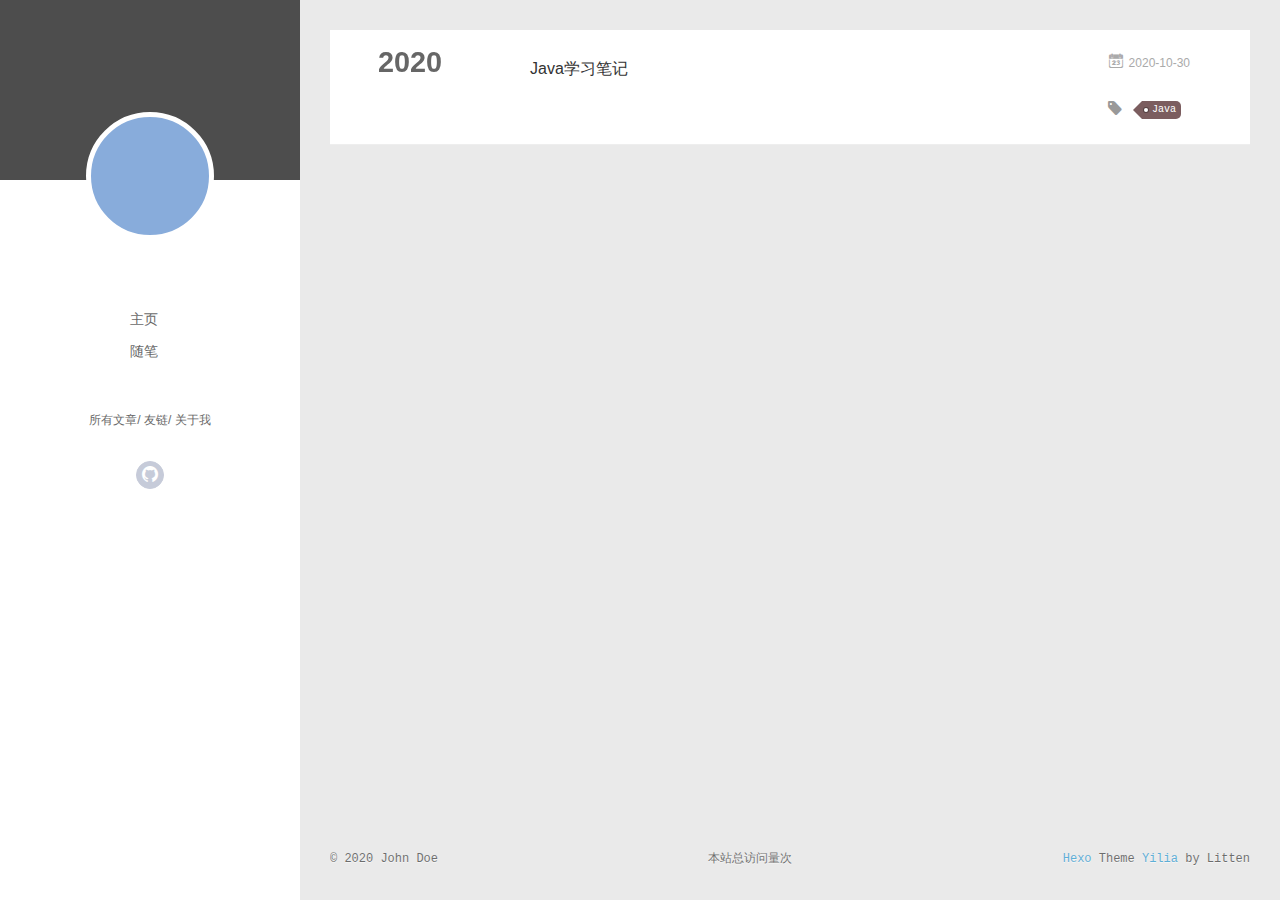
==== commit 0c4c0cce: "Site updated: 2020-10-30 11:02:41" ====
--- a/archives/index.html
+++ b/archives/index.html
@@ -179,60 +179,6 @@
 		</ul>
 	</div>
 
-          
-
-        </div>
-        <div class="clearfix"></div>
-    </header>
-  </div>
-</article>
-  
-    
-    
-    <article class="archive-article archive-type-post">
-  <div class="archive-article-inner">
-    <header class="archive-article-header">
-      	<div class="article-meta">
-	      	<a href="/2020/10/30/test-blog/" class="archive-article-date">
-  	<time datetime="2020-10-30T01:14:21.000Z" itemprop="datePublished"><i class="icon-calendar icon"></i>2020-10-30</time>
-</a>
-        </div>
-    	 
-  
-    <h1 itemprop="name">
-      <a class="archive-article-title" href="/2020/10/30/test-blog/">test_blog</a>
-    </h1>
-  
-
-        <div class="article-info info-on-right">
-          
-          
-
-        </div>
-        <div class="clearfix"></div>
-    </header>
-  </div>
-</article>
-  
-    
-    
-    <article class="archive-article archive-type-post">
-  <div class="archive-article-inner">
-    <header class="archive-article-header">
-      	<div class="article-meta">
-	      	<a href="/2020/10/29/hello-world/" class="archive-article-date">
-  	<time datetime="2020-10-29T08:05:00.206Z" itemprop="datePublished"><i class="icon-calendar icon"></i>2020-10-29</time>
-</a>
-        </div>
-    	 
-  
-    <h1 itemprop="name">
-      <a class="archive-article-title" href="/2020/10/29/hello-world/">Hello World</a>
-    </h1>
-  
-
-        <div class="article-info info-on-right">
-          
           
 
         </div>
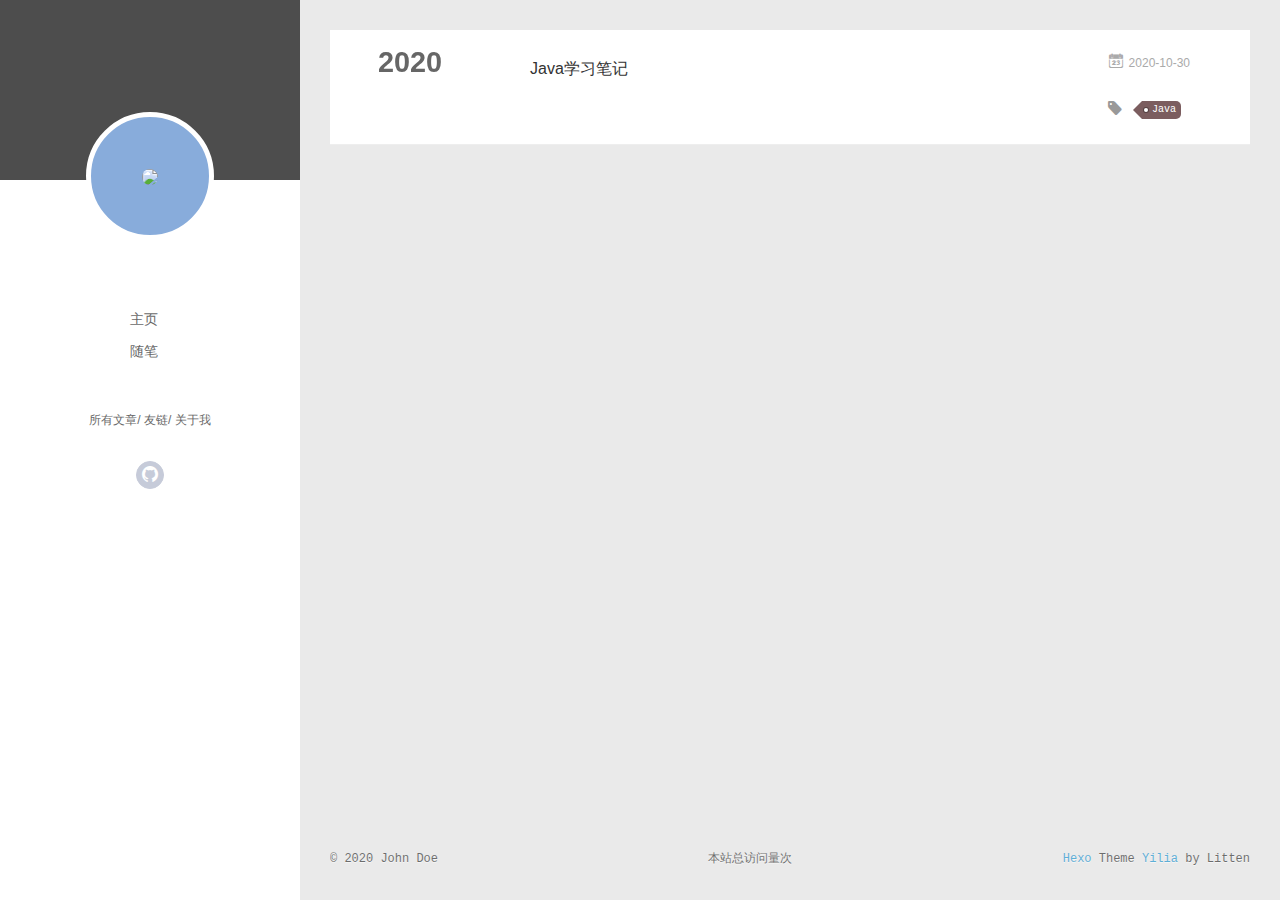
==== commit 4afe883a: "Site updated: 2020-10-31 20:14:11" ====
--- a/archives/index.html
+++ b/archives/index.html
@@ -43,7 +43,7 @@
 <div class="intrude-less">
 	<header id="header" class="inner">
 		<a href="/" class="profilepic">
-			<img src="" class="js-avatar">
+			<img src="/assets/img/touxiang.jpg" class="js-avatar">
 		</a>
 		<hgroup>
 		  <h1 class="header-author"><a href="/"></a></h1>
@@ -95,7 +95,7 @@
 	<div class="intrude-less">
 		<header id="header" class="inner">
 			<div class="profilepic">
-				<img src="" class="js-avatar">
+				<img src="/assets/img/touxiang.jpg" class="js-avatar">
 			</div>
 			<hgroup>
 			  <h1 class="header-author js-header-author"></h1>
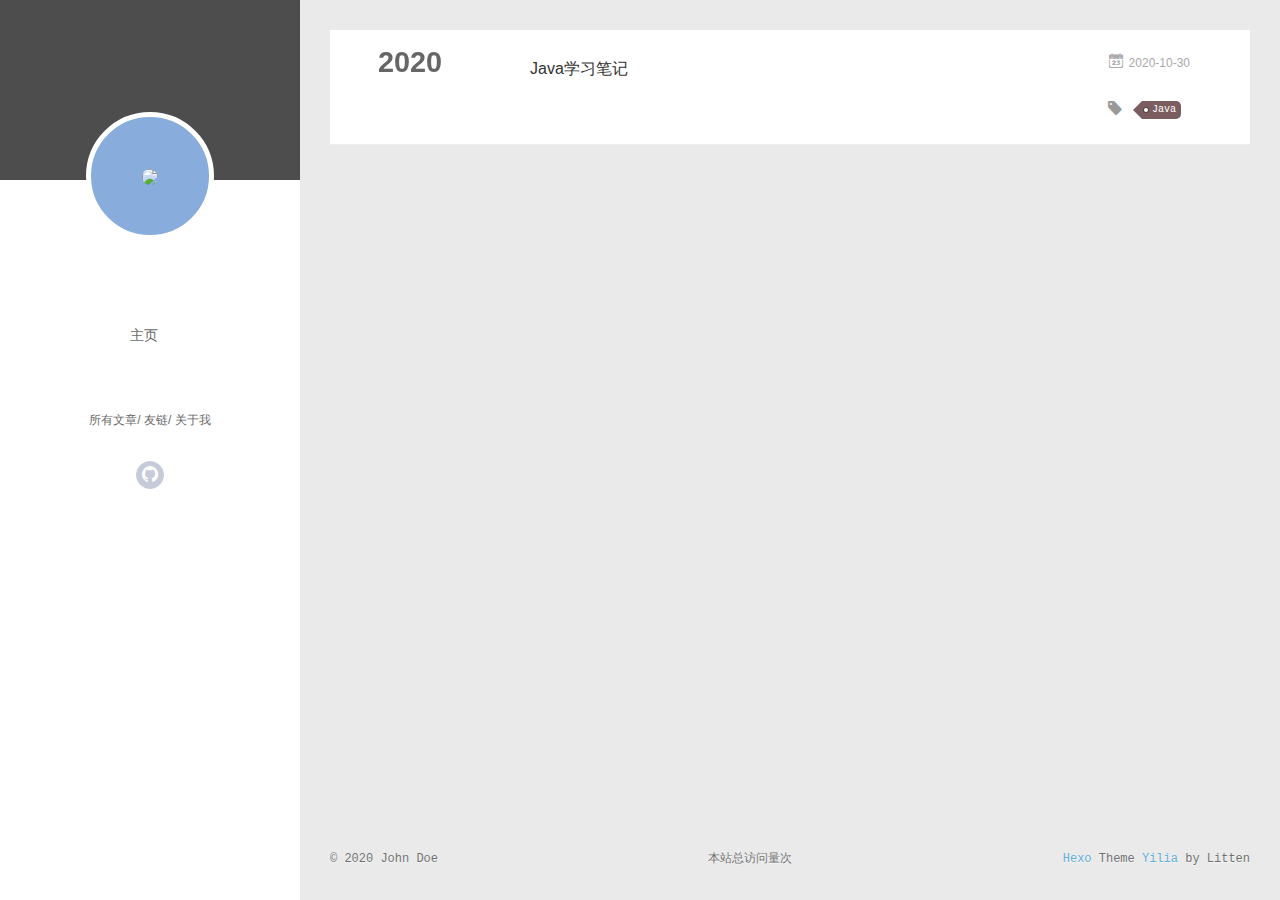
==== commit 5d1268b2: "Site updated: 2020-11-01 16:08:50" ====
--- a/archives/index.html
+++ b/archives/index.html
@@ -43,7 +43,7 @@
 <div class="intrude-less">
 	<header id="header" class="inner">
 		<a href="/" class="profilepic">
-			<img src="/assets/img/touxiang.jpg" class="js-avatar">
+			<img src="https://wx4.sinaimg.cn/mw690/007FHYg3ly1gk8s4xne5ej30qn0qnabx.jpg" class="js-avatar">
 		</a>
 		<hgroup>
 		  <h1 class="header-author"><a href="/"></a></h1>
@@ -54,8 +54,6 @@
 			<ul>
 			
 				<li><a href="/">主页</a></li>
-	        
-				<li><a href="/tags/%E9%9A%8F%E7%AC%94/">随笔</a></li>
 	        
 			</ul>
 		</nav>
@@ -95,15 +93,13 @@
 	<div class="intrude-less">
 		<header id="header" class="inner">
 			<div class="profilepic">
-				<img src="/assets/img/touxiang.jpg" class="js-avatar">
+				<img src="https://wx4.sinaimg.cn/mw690/007FHYg3ly1gk8s4xne5ej30qn0qnabx.jpg" class="js-avatar">
 			</div>
 			<hgroup>
 			  <h1 class="header-author js-header-author"></h1>
 			</hgroup>
 			
 			
-			
-				
 			
 				
 			
@@ -121,9 +117,7 @@
 				<ul style="width: 50%">
 				
 				
-					<li style="width: 50%"><a href="/">主页</a></li>
-		        
-					<li style="width: 50%"><a href="/tags/%E9%9A%8F%E7%AC%94/">随笔</a></li>
+					<li style="width: 100%"><a href="/">主页</a></li>
 		        
 				</ul>
 			</nav>
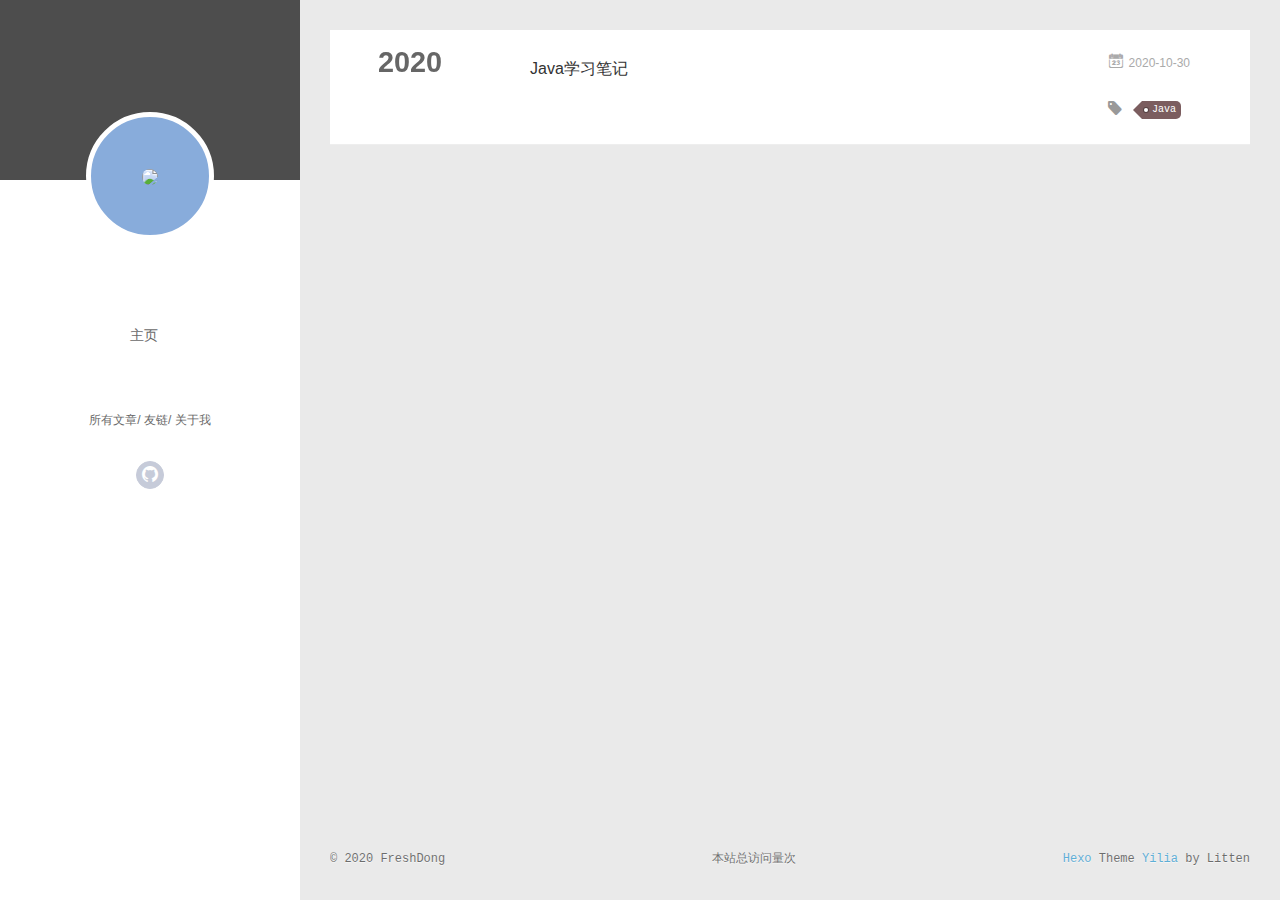
==== commit 890e6267: "Site updated: 2020-11-02 08:41:41" ====
--- a/archives/index.html
+++ b/archives/index.html
@@ -6,17 +6,20 @@
   <meta name="renderer" content="webkit">
   <meta http-equiv="X-UA-Compatible" content="IE=edge" >
   <link rel="dns-prefetch" href="http://example.com">
-  <title>Archives | Hexo</title>
+  <title>Archives | FreshDong的个人博客</title>
   <meta name="viewport" content="width=device-width, initial-scale=1, maximum-scale=1">
-  <meta property="og:type" content="website">
-<meta property="og:title" content="Hexo">
+  <meta name="description" content="待到山花烂漫时">
+<meta property="og:type" content="website">
+<meta property="og:title" content="FreshDong的个人博客">
 <meta property="og:url" content="http://example.com/archives/index.html">
-<meta property="og:site_name" content="Hexo">
+<meta property="og:site_name" content="FreshDong的个人博客">
+<meta property="og:description" content="待到山花烂漫时">
 <meta property="og:locale" content="en_US">
-<meta property="article:author" content="John Doe">
+<meta property="article:author" content="FreshDong">
+<meta property="article:tag" content="在学习">
 <meta name="twitter:card" content="summary">
   
-    <link rel="alternative" href="/atom.xml" title="Hexo" type="application/atom+xml">
+    <link rel="alternative" href="/atom.xml" title="FreshDong的个人博客" type="application/atom+xml">
   
   
     <link rel="icon" href="/favicon.png">
@@ -195,7 +198,7 @@
   <div class="outer">
     <div id="footer-info">
     	<div class="footer-left">
-    		&copy; 2020 John Doe
+    		&copy; 2020 FreshDong
     	</div>
 	<script async src="//busuanzi.ibruce.info/busuanzi/2.3/busuanzi.pure.mini.js"></script>
 	<span id="busuanzi_container_site_pv">
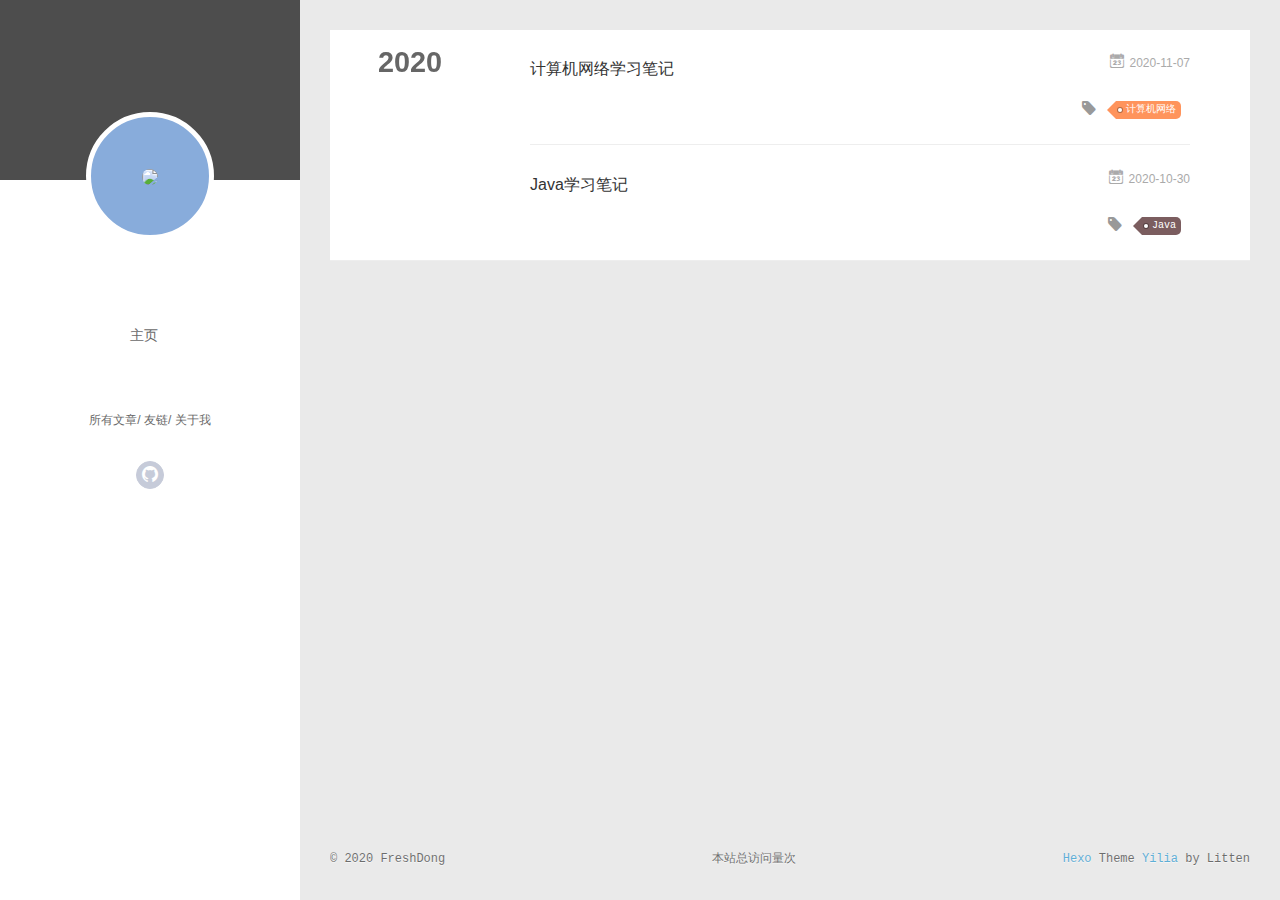
==== commit 860b9663: "Site updated: 2020-11-09 13:40:30" ====
--- a/archives/index.html
+++ b/archives/index.html
@@ -78,7 +78,7 @@
 		<nav class="header-nav">
 			<div class="social">
 				
-					<a class="github" target="_blank" href="https://github.com/FreshDong" title="github"><i class="icon-github"></i></a>
+					<a class="github" target="_blank" href="http://github.com/FreshDong" title="github"><i class="icon-github"></i></a>
 		        
 			</div>
 		</nav>
@@ -111,7 +111,7 @@
 			<nav class="header-nav">
 				<div class="social">
 					
-						<a class="github" target="_blank" href="https://github.com/FreshDong" title="github"><i class="icon-github"></i></a>
+						<a class="github" target="_blank" href="http://github.com/FreshDong" title="github"><i class="icon-github"></i></a>
 			        
 				</div>
 			</nav>
@@ -147,6 +147,44 @@
           <a href="/archives/2020" class="archive-year">2020</a>
         </div>
         <div class="archives">
+    
+    <article class="archive-article archive-type-post">
+  <div class="archive-article-inner">
+    <header class="archive-article-header">
+      	<div class="article-meta">
+	      	<a href="/2020/11/07/%E8%AE%A1%E7%AE%97%E6%9C%BA%E7%BD%91%E7%BB%9C%E5%AD%A6%E4%B9%A0%E7%AC%94%E8%AE%B0/" class="archive-article-date">
+  	<time datetime="2020-11-07T13:02:44.000Z" itemprop="datePublished"><i class="icon-calendar icon"></i>2020-11-07</time>
+</a>
+        </div>
+    	 
+  
+    <h1 itemprop="name">
+      <a class="archive-article-title" href="/2020/11/07/%E8%AE%A1%E7%AE%97%E6%9C%BA%E7%BD%91%E7%BB%9C%E5%AD%A6%E4%B9%A0%E7%AC%94%E8%AE%B0/">计算机网络学习笔记</a>
+    </h1>
+  
+
+        <div class="article-info info-on-right">
+          
+	<div class="article-tag tagcloud">
+		<i class="icon-price-tags icon"></i>
+		<ul class="article-tag-list">
+			 
+        		<li class="article-tag-list-item">
+        			<a href="javascript:void(0)" class="js-tag article-tag-list-link color1">计算机网络</a>
+        		</li>
+      		
+		</ul>
+	</div>
+
+          
+
+        </div>
+        <div class="clearfix"></div>
+    </header>
+  </div>
+</article>
+  
+    
     
     <article class="archive-article archive-type-post">
   <div class="archive-article-inner">
@@ -286,6 +324,10 @@
             <input type="checkbox" q-on="click:toggleTag(e)" q-attr="checked:showTags">
           </label>
           <ul class="article-tag-list" q-show="showTags">
+             
+              <li class="article-tag-list-item">
+                <a href="javascript:void(0)" class="js-tag color1">计算机网络</a>
+              </li>
              
               <li class="article-tag-list-item">
                 <a href="javascript:void(0)" class="js-tag color5">Java</a>
